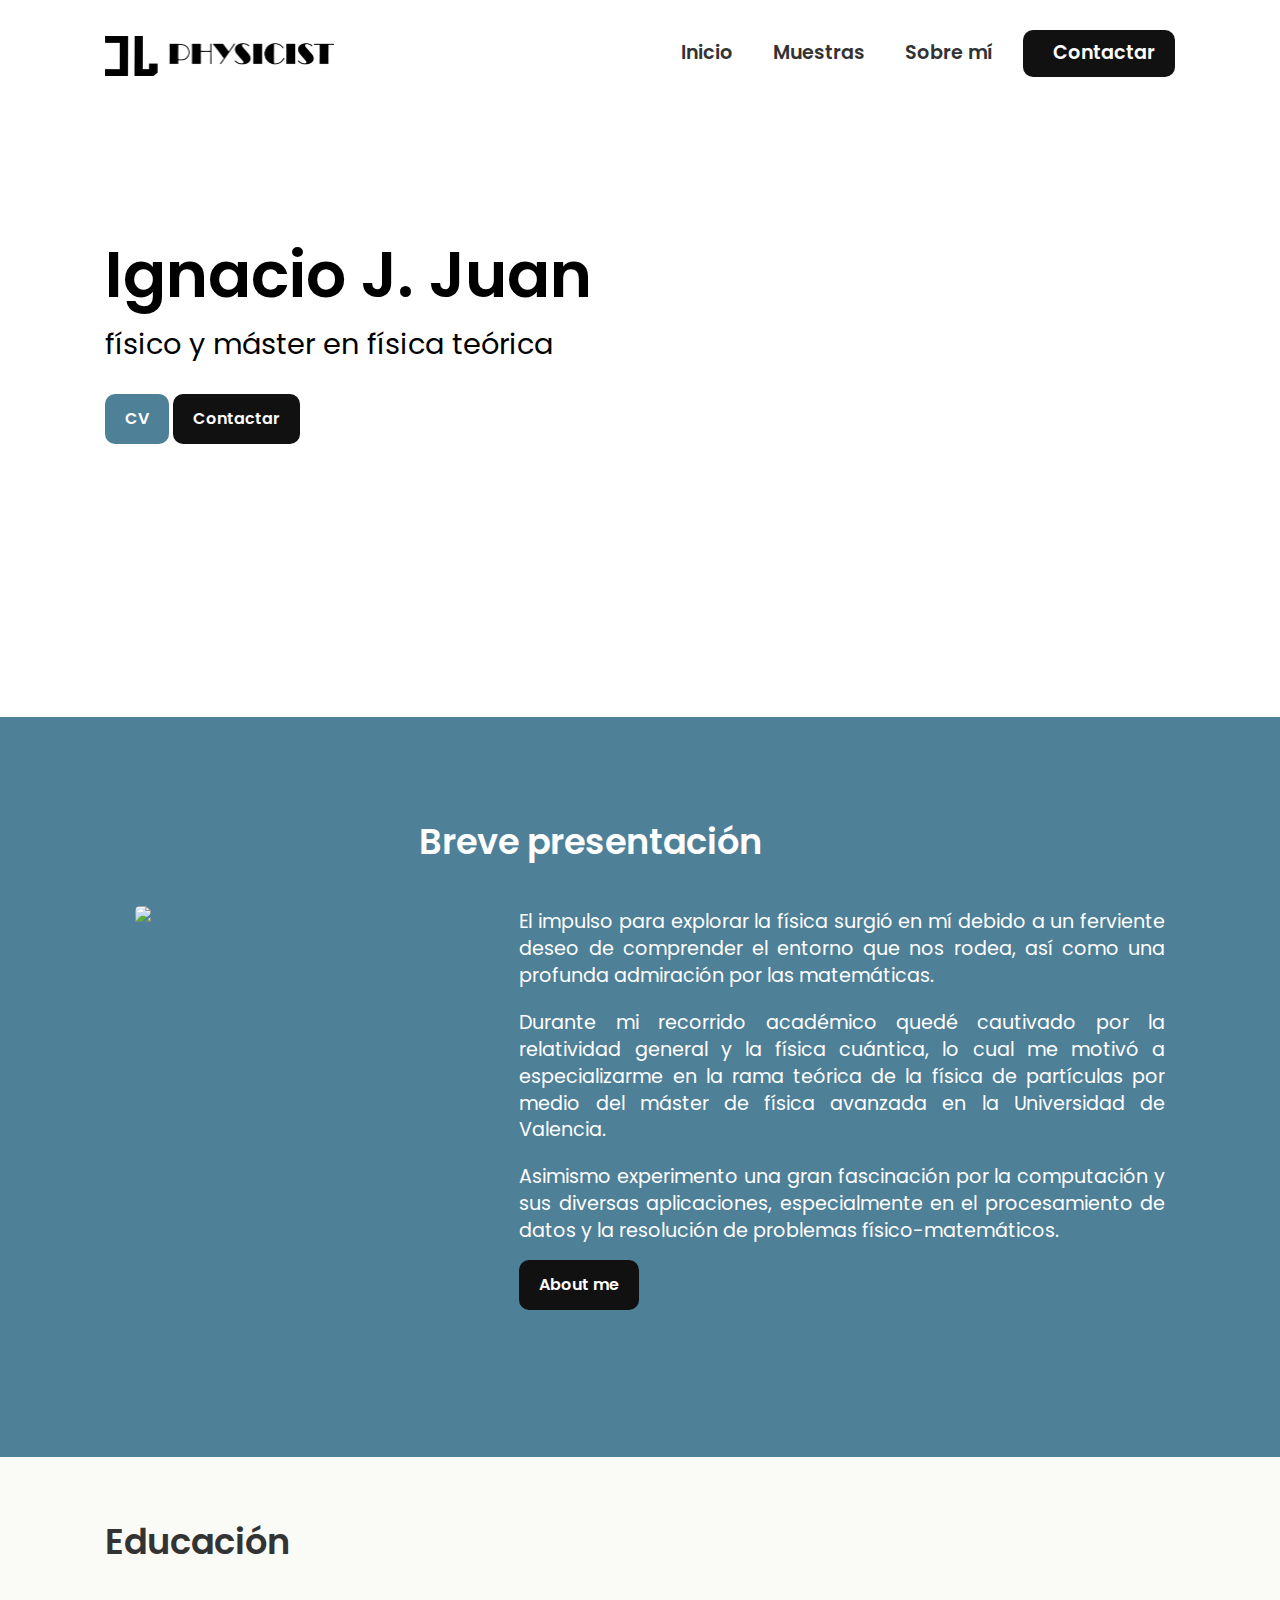
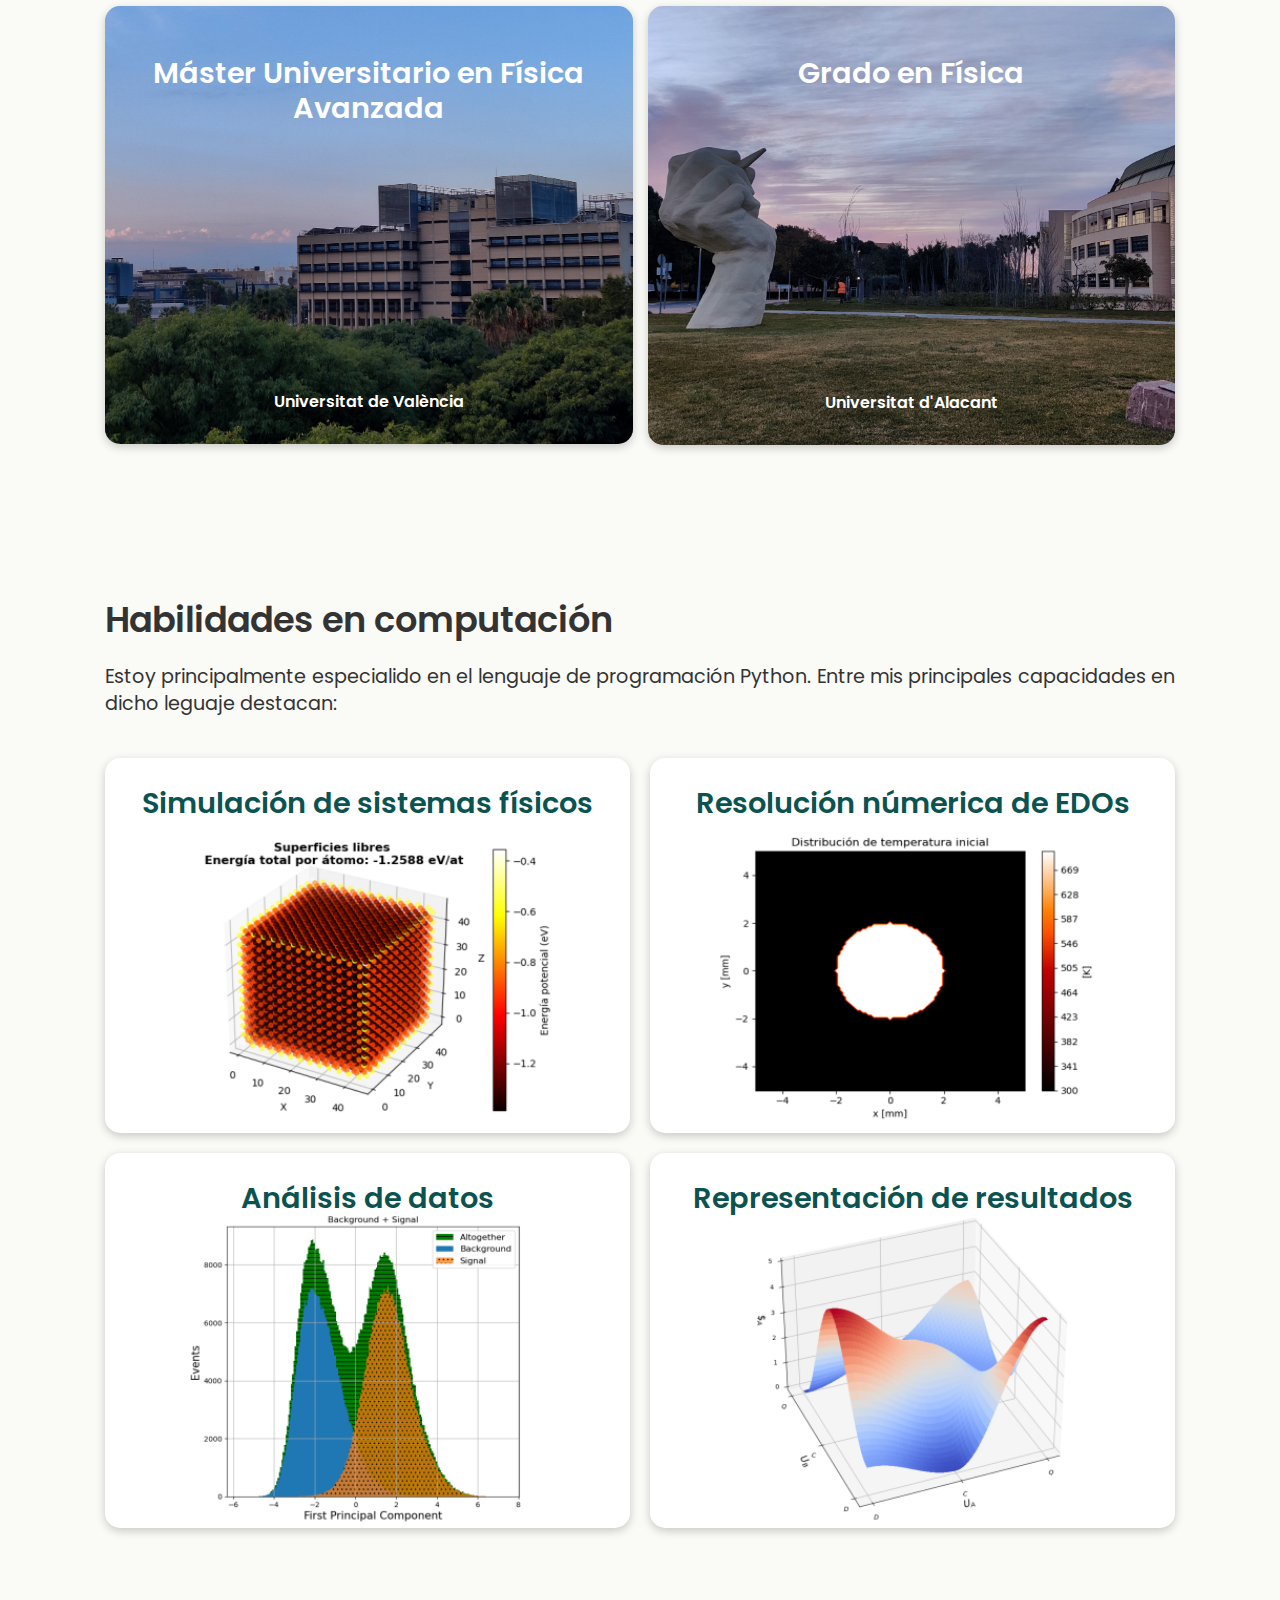
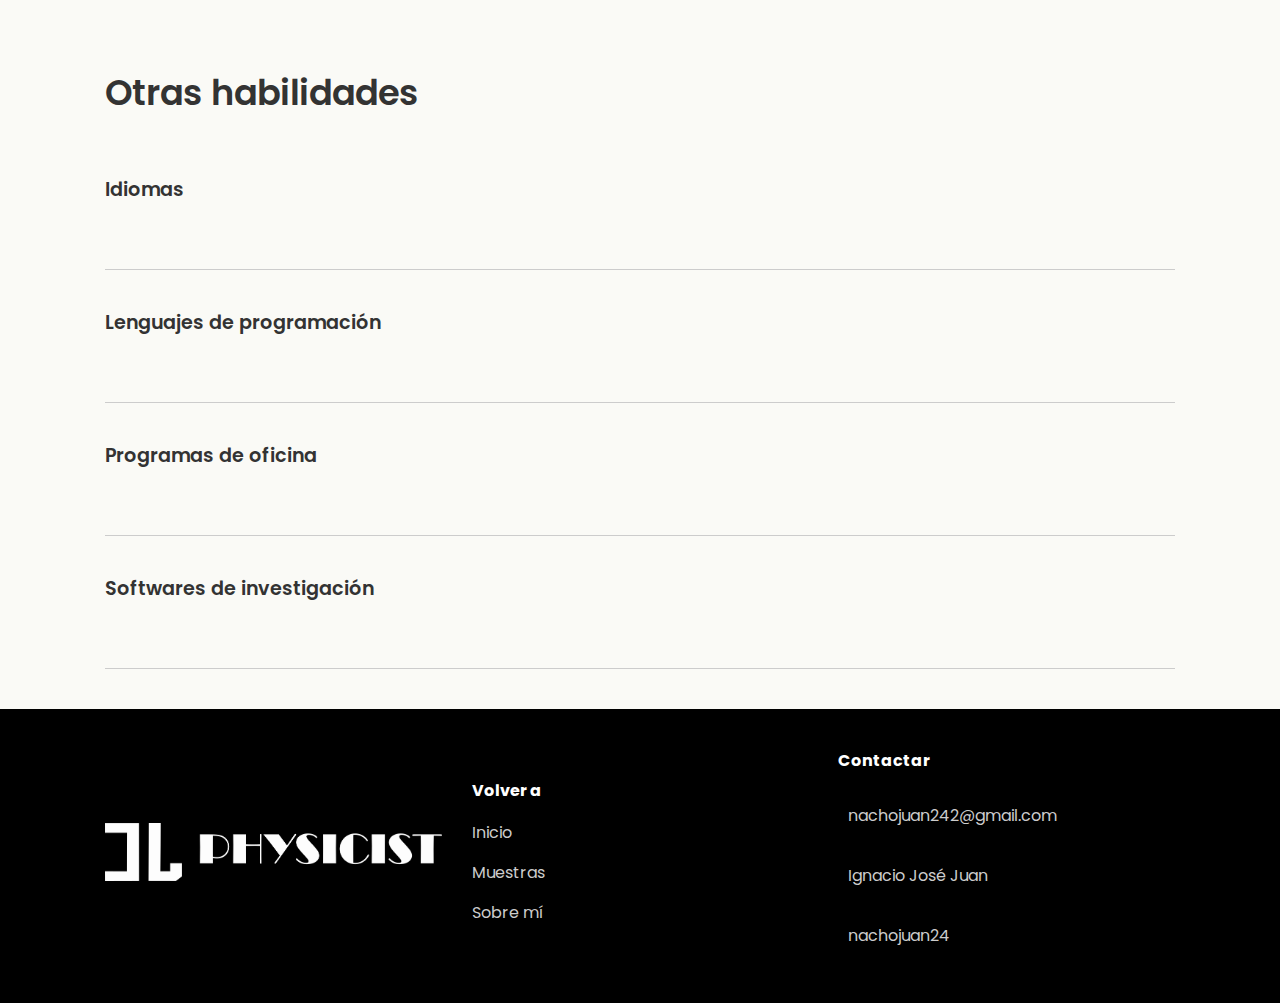
==== index.html @ 1075b493 "Add files via upload" ====
<!DOCTYPE html>
<html lang="en">
<head>
    <meta charset="UTF-8">
    <meta name="viewport" content="width=device-width, initial-scale=1.0">
    <title>A Physicist moving forward</title>
    <link rel="preconnect" href="https://fonts.googleapis.com">
    <link rel="preconnect" href="https://fonts.gstatic.com" crossorigin>
    <link href="https://fonts.googleapis.com/css2?family=Poppins:wght@300;400;600&display=swap" rel="stylesheet">
    <link rel="stylesheet" href="https://cdnjs.cloudflare.com/ajax/libs/font-awesome/6.4.2/css/all.min.css" integrity="sha512-z3gLpd7yknf1YoNbCzqRKc4qyor8gaKU1qmn+CShxbuBusANI9QpRohGBreCFkKxLhei6S9CQXFEbbKuqLg0DA==" crossorigin="anonymous" referrerpolicy="no-referrer" />
        
    <!-- Style -->
    <link rel="stylesheet" href="css/style.css">
    
    <link rel="shortcut icon" href="images/Logo.png" type="image/x-icon">
</head>
<body>
    <!-- Change logo for something which fits better!! -->
    <nav class="navbar">
        <div class="container">
            <div class="logo">
                <a href="index.html">
                    <img src="images/LogoTipo.png" width="229.25" height="39.75" alt="logo">
                </a>
            </div>
            
            <div class="main-menu text-md">
                <ul>
                    <li>
                        <a href="index.html"> 
                            <!-- Home  -->
                            Inicio
                        </a>
                    </li>
                    <li>
                        <a href=""> 
                            <!-- Samples  -->
                            Muestras
                        </a>
                    </li>
                    <li>
                        <a href=""> 
                            <!-- About me  -->
                            Sobre mí
                        </a>
                    </li>
                    <li>
                        <a class="btn btn-dark" href="mailto:nachojuan242@gmail.com">
                            <i class="fa fa-envelope"></i> 
                            <!-- Contact me -->
                            Contactar
                        </a>
                    </li>
                </ul>
            </div>
            <!-- Hamburger Button -->
            <button class="hamburger-button">
                <div class="hamburger-line"></div>
                <div class="hamburger-line"></div>
                <div class="hamburger-line"></div>
            </button>
            <div class="mobile-menu">
                <ul>
                    <li>
                        <a href="index.html"> 
                            <!-- Home  -->
                            Inicio
                        </a>
                    </li>
                    <li>
                        <a href=""> 
                            <!-- Samples  -->
                            Muestras
                        </a>
                    </li>
                    <li>
                        <a href=""> 
                            <!-- About me  -->
                            Sobre mí
                        </a>
                    </li>
                    <li>
                        <a class="btn btn-dark" href="mailto:nachojuan242@gmail.com">
                            <i class="fa fa-envelope"></i>
                            <!-- Contact me -->
                            Contactar
                        </a>
                    </li>
                </ul>
            </div>
        </div>
    </nav>

    <!-- Hero -->
    <section class="hero bg-picture">
        <div class="container">
            <div class="hero-content">
                <h1 class="hero-heading text-xxxl">
                    Ignacio J. Juan
                </h1>
                <p class="hero-text text-lg">
                    <!-- Physicist specialized in theoretical physics -->
                    físico y máster en física teórica
                </p>
                <div class="hero-buttons">
                   <a href="https://drive.google.com/file/d/1GMExSNV8omjfZtA-s5K7J3FgZD9Hg7VH/view?usp=drive_link" class="btn btn-primary">
                        CV
                   </a>

                   <a href="mailto:nachojuan242@gmail.com" class="btn btn-dark"> 
                        <i class="fa fa-envelope"></i> 
                        <!-- Contact me  -->
                        Contactar
                    </a> 
                </div>
            </div>
        </div>
    </section>

    <!-- Brief presentation -->
    <section class="presentation bg-primary">
        <div class="container">
            <h3 class="presentation-heading text-xl-bold text-center">
                <!-- Brief presentation -->
                Breve presentación
            </h3>
            <!-- <p class="presentation-body">
                Recently graduated in physics by University of Alicante. Just finished a master's degree in advanced physics at University of Valencia. 
                I love learning to improve and ingrowdth. Furthermore, between my main aptitudes is perseverance because I struggle over and over again 
                until reach my goals. Nowadays, I am looking for a job which allows me to apply and improve my programming skills.
            </p> -->
            
            <div class="presentation-grid">
                <!-- Column A -->
                <div class="A-col">
                    <a href="#">
                        <img src="images/Presentation_sq.png" class="presentation-pic">
                    </a>
                </div>
            
                <!-- Column B -->
                <div class="B-col text-justify">
                    
                    <p class="presentation-body text-md"> 
                        El impulso para explorar la física surgió en mí debido a un ferviente 
                        deseo de comprender el entorno que nos rodea, así como una profunda admiración por las matemáticas.
                    </p>

                    <p class="presentation-body text-md">
                        Durante mi recorrido académico quedé cautivado por la relatividad general y la física cuántica, 
                        lo cual me motivó a especializarme en la rama teórica de la física de partículas por medio del 
                        máster de física avanzada en la Universidad de Valencia.
                    </p>

                    <p class="presentation-final text-md">
                        Asimismo experimento una gran fascinación por la computación y sus diversas aplicaciones, 
                        especialmente en el procesamiento de datos y la resolución de problemas físico-matemáticos.
                    </p>

                    <!-- <p class="presentation-body text-md">
                        Dos de mis mejores cualidades son la resiliencia y la perseverancia. Asimismo, me considero una persona proactiva,
                        autodidacta y muy empática. Por otro lado, siento profunda fascinación por la computación y su multitud
                        de aplicaciones, especialmente en el procesado de datos y la resolución de problemas físico-
                        matemáticos. Actualmente busco una salida laboral o académica que me permita continuar
                        aprendiendo sobre alguno de estos campos y creciendo tanto a nivel personal como profesional.
                    </p> -->

                    <div class="btn-div">
                        <a class="btn btn-dark" href="">
                            About me
                        </a>
                    </div>

                </div>
            </div>
        </div>       
    </section>


    <!-- Education v2 -->
    <section class="scientific bg-light">
        <div class="container">
            <h3 class="scientific-heading text-xl-bold">
                <!-- Education -->
                Educación
            </h3>
            <!-- <p class="scientific-body">
                Lorem ipsum dolor, sit amet consectetur adipisicing elit. Praesentium cumque possimus, excepturi sint ea officiis officia mollitia illo 
                impedit perspiciatis molestias blanditiis sit cum assumenda consequatur eaque. Ad, alias veritatis? Lorem ipsum dolor sit amet consectetur 
                adipisicing elit. Cumque, quae atque aliquid dolor temporibus enim neque maxime! Ullam, aperiam, voluptate ipsam pariatur quia voluptatibus 
                quam atque quibusdam, placeat adipisci dolore!
            </p> -->
        </div>
        <div class="container">
            <div class="top-collage">
                <a href="https://www.uv.es/uvweb/college/en/postgraduate-courses/official-master-s-degrees/official-master-s-degrees-offered/master-s-degree-advanced-physics-1285848941532/Titulacio.html?id=1285855672391" class="btn btn-primary"> 
                    <div class="A-card bg-classic ">
                        <h4 class="card-heading text-lg">
                            <!-- Master's degree in advanced physics -->
                            Máster Universitario en Física Avanzada
                        </h4>
                        <p class="A-card-subheading">
                            <i class="fa fa-map-marker-alt"></i> Universitat de València
                        </p>
                    </div>
                </a>
                
                <a href="https://web.ua.es/es/grados/grado-en-fisica/" class="btn btn-primary"> 
                    <div class="B-card bg-classic">
                        <h4 class="card-heading text-lg">
                            <!-- Bachelor's degree in physics -->
                            Grado en Física
                        </h4>
                        <p class="B-card-subheading">
                            <i class="fa fa-map-marker-alt"></i>  Universitat d'Alacant
                        </p>
                    </div>
                </a>
            </div>
        </div>       
    </section>


    <!-- Computation v2 -->
    <section class="computation-v2 bg-light">
        <div class="container">
            <h3 class="computation-v2-heading text-xl-bold">
                Habilidades en computación
            </h3>
            <p class="computation-v2-intro text-md text-justify">
                Estoy principalmente especialido en el lenguaje de programación Python. Entre mis principales capacidades en dicho leguaje destacan:
            </p>
        </div>
        <div class="container">
            <div class="top-collage">
                <a href="" class="btn btn-primary"> 
                    <div class="A-card bg-classic">
                        <h4 class="card-heading text-lg">
                            Simulación de sistemas físicos
                        </h4>
                        <!-- <p class="card-subheading">
                            <i class="fa fa-map-marker-alt"></i> Universitat de València
                        </p> -->
                    </div>
                </a>
                
                <a href="" class="btn btn-primary"> 
                    <div class="B-card bg-classic">
                        <h4 class="card-heading text-lg">
                            Resolución númerica de EDOs
                        </h4>
                        <!-- <p class="card-subheading">
                            <i class="fa fa-map-marker-alt"></i>  Universitat d'Alacant
                        </p> -->
                    </div>
                </a>
                
            </div>

            <div class="bottom-collage">
                <a href="" class="btn btn-primary"> 
                    <div class="C-card bg-classic ">
                        <h4 class="card-heading text-lg">
                            Análisis de datos
                        </h4>
                        <!-- <p class="card-subheading">
                            <i class="fa fa-map-marker-alt"></i> Universitat de València
                        </p> -->
                    </div>
                </a>
                
                <a href="" class="btn btn-primary"> 
                    <div class="D-card bg-classic">
                        <h4 class="card-heading text-lg">
                            Representación de resultados
                        </h4>
                        <!-- <p class="card-subheading">
                            <i class="fa fa-map-marker-alt"></i>  Universitat d'Alacant
                        </p> -->
                    </div>
                </a>
            </div>

        </div>       
    </section>

    <!-- Last projects (?) -->
    <!-- <section class="last bg-light">
        <div class="container">
            <h3 class="scientific-heading text-xl-bold">
                Últimos proyectos
            </h3>
        </div>
    </section> -->


    <!-- FAQ/Skills -->
    <section class="faq bg-light">
        <div class="container">
            <h3 class="faq-header text-xl-bold">
                <!-- Additional skills -->
                Otras habilidades
            </h3>
            <div class="faq-content">
                <div class="faq-group">
                    <div class="faq-group-header">
                        <h4 class="text-md">
                            <!-- Languages -->
                            Idiomas
                        </h4>
                        <i class="fas fa-plus"></i>
                    </div>
                    <div class="faq-group-body">
                        <div class="container flex">
                            <div class="card">
                                <h4>Spanish</h4>
                                <img src="images/flags/spain-flag_v2.png" alt="" class="logo_SL">
                                <p class="text-sm text-center">
                                    (Native)
                                </p>
                            </div>
                            <div class="card">
                                <h4>Valencian</h4>
                                <img src="images/flags/valencian-flag_v2.png" alt="" class="logo_SL">
                                <p class="text-sm text-center">
                                    (Native)
                                </p>
                            </div>
                            <div class="card">
                                <h4>English</h4>
                                <img src="images/flags/UK-flag_v2.png" alt="" class="logo_SL">
                                <p class="text-sm text-center">
                                    (B2 level)
                                </p>
                            </div>
                        </div>
                    </div>
                </div>

                <div class="faq-group">
                    <div class="faq-group-header">
                        <h4 class="text-md">
                            <!-- Programming languages -->
                            Lenguajes de programación
                        </h4>
                        <i class="fas fa-plus"></i>
                    </div>
                    <div class="faq-group-body">
                        <div class="container flex">
                            <div class="card">
                                <h4>Python</h4>
                                <img src="images/logos/Python2v1.png" alt="" class="logo_SL">
                                <p class="text-sm text-center">(Advanced)</p>
                            </div>
                            <div class="card">
                                <h4>Fortran</h4>
                                <img src="images/logos/fortran_v2.png" alt="" class="logo_SL">
                                <p class="text-sm text-center">(Medium)</p>
                            </div>
                            <div class="card">
                                <h4>html</h4>
                                <img src="images/logos/html5_v3.png" alt="" class="logo_SL">
                                <p class="text-sm text-center">(Beginner)</p>
                            </div>
                            <div class="card">
                                <h4>css</h4>
                                <img src="images/logos/logo-css_v2.png" alt="" class="logo_SL">
                                <p class="text-sm text-center">(Beginner)</p>
                            </div>
                            <div class="card">
                                <h4>JavaScript</h4>
                                <img src="images/logos/Java_Logo_v3.png" alt="" class="logo_SL">
                                <p class="text-sm text-center">(Beginner)</p>
                            </div>
                        </div>
                    </div>
                </div>

                <div class="faq-group">
                    <div class="faq-group-header">
                        <h4 class="text-md">
                            <!-- Office programs -->
                            Programas de oficina
                        </h4>
                        <i class="fas fa-plus"></i>
                    </div>
                    <div class="faq-group-body">
                        <div class="container flex">
                            <div class="card">
                                <h4>Overleaf</h4>
                                <img src="images/Office/overleaf_v2.png" alt="" class="logo_SL">
                                <p class="text-sm text-center">(Advanced)</p>
                            </div>
                            <div class="card">
                                <h4>Excel</h4>
                                <img src="images/Office/excel_v2.png" alt="" class="logo_SL">
                                <p class="text-sm text-center">(Advanced)</p>
                            </div>
                            <div class="card">
                                <h4>Word</h4>
                                <img src="images/Office/word.png" alt="" class="logo_SL">
                                <p class="text-sm text-center">(Advanced)</p>
                            </div>
                            <div class="card">
                                <h4>PowerPoint</h4>
                                <img src="images/Office/powerpoint.png" alt="" class="logo_SL">
                                <p class="text-sm text-center">(Advanced)</p>
                            </div>
                        </div>
                    </div>
                </div>

                <div class="faq-group">
                    <div class="faq-group-header">
                        <h4 class="text-md">
                            <!-- Academic & researching softwares -->
                            Softwares de investigación 
                        </h4>
                        <i class="fas fa-plus"></i>
                    </div>
                    <div class="faq-group-body">
                        <div class="container flex">
                            <div class="card">
                                <h4>Mathematica</h4>
                                <p class="text-sm text-center">(Medium)</p>
                            </div>
                            <div class="card">
                                <h4>FeynRules</h4>
                                <p class="text-sm text-center">(Medium)</p>
                            </div>
                            <div class="card">
                                <h4>MicrOmegas</h4>
                                <p class="text-sm text-center">(Medium)</p>
                            </div>
                            <div class="card">
                                <h4>CalcHep</h4>
                                <p class="text-sm text-center">(Medium)</p>
                            </div>
                            <div class="card">
                                <h4>MadDM</h4>
                                <p class="text-sm text-center">(Medium)</p>
                            </div>
                        </div>
                    </div>
                </div>

            </div>
        </div>
    </section>


   <!-- Footer -->
   <footer class="footer bg-black">
        <div class="container">
            <div class="footer-grid">
                <div class="logo-img">
                    <a href="index.html">
                        <img src="images/LogoTipo_white.png" alt="logo">
                    </a>
                </div>
                <div>
                    <h4>
                        <!-- Back to -->
                        Volver a
                    </h4>
                    <ul>
                        <li><a href="index.html"> 
                            <!-- Home  -->
                            Inicio
                        </a></li>
                        <li><a href=""> 
                            <!-- Samples  -->
                            Muestras
                        </a></li>
                        <li><a href=""> 
                            <!-- About me  -->
                            Sobre mí
                        </a></li>
                    </ul>
                </div>
                
                <div>
                    <h4>
                        <!-- Contact -->
                        Contactar 
                    </h4>
                    <ul>
                        <li>
                            <a href="mailto:nachojuan242@gmail.com"> <i class="fa fa-envelope"></i> nachojuan242@gmail.com </a>
                        </li>
                        <li>
                            <a href="https://www.linkedin.com/in/ignaciojosejuan/"><i class="fab fa-linkedin"></i> Ignacio José Juan </a>
                        </li>
                        <li>
                            <a href="https://github.com/nachojuan24"><i class="fab fa-github"></i> nachojuan24 </a>
                        </li>
                    </ul>
                </div>
            </div>
        </div>
    </footer>

    <!-- MAIN -->
    <script src="js/main.js"></script>

</body>
</html>
---- css/style.css ----
/*The order matters*/
* {
    box-sizing: border-box;
    margin: 0;
    padding: 0;
}

body{
    font-family:'Poppins', sans-serif;
    font-size: 16px;
    line-height: 1.5;
    background: #fff;
    overflow-x: hidden;
}

/* Some definitions */
:root {
    --primary-color: #4E8098;
    --light-color: #fafaf6;
    --dark-color: #111;
}

a {
    text-decoration: none;
    color:#333;
}

ul {
    list-style: none;
}

img {
    max-width: 100%;
    /*border-radius: 25px;*/
}

/* Navbar */
.navbar {
    background: #fff;
    padding: 10px;
}

.navbar .container {
    display: flex;
    justify-content: space-between;
    align-items: center;
}

.navbar .logo {
    min-height: 25px;
    max-height: 25px;
    object-fit: cover;
    align-items: center;
}

.navbar .main-menu ul {
    display: flex;
}

.navbar ul li a {
    padding: 10px 20px;
    display: block;
    font-weight: 600;
    transition: 0.5s;
}

.navbar ul li a:hover {
    color: var(--light-color);
}

.navbar ul li:last-child a {
    margin-left: 10px;
}

.navbar ul li a i {
    margin-right: 10px;
}

/* Hero */
.hero {
    margin-bottom: 0px;
}

.hero .container {
    /*background: url('../images/Background.png');*/
    /* background: url('../images/UA_back2.jpg') no-repeat;
    background-size: cover;
    background-position: center bottom; */
    height: 380px;
    /* border-radius: 25px; */
}

.hero .hero-content {
    width: 70%;
}

.hero .hero-heading {
    margin-bottom: 10px;
}

.hero .hero-text {
    width: 70%;
    margin-top: 10px;
    margin-bottom: 30px;
}

/* Presentation */
.presentation  {
    padding: 10px 0 40px;
}

.presentation .container{
    min-height: 650px;
    align-items: center;
}

.presentation .presentation-heading {
    padding: 50px 100px 0 0;
}

.presentation .presentation-body {
    /* text-align: justify; */
    margin-bottom: 20px;
}

.presentation .presentation-final {
    /* text-align: justify; */
    margin-bottom: 15px;
}

.presentation .presentation-grid {
    display: grid;
    grid-template-columns: 0.9fr 1.6fr;
    gap: 30px;
    padding: 0;
    justify-content: center;
    align-items: center;
    margin-top: 10px;
    margin-bottom: 40px;
    /* border-radius: 15px; */
    /* background-color: #333;
    box-shadow: 0 3px 10px rgb(0,0,0,0.2); */
}

.presentation .A-col {
    margin-left: 30px;
    margin-right: 10px;
    margin-top: 20px;
    margin-bottom: 15px;
}

.presentation .B-col {
    margin-left: 10px;
    margin-right: 10px;
    margin-top: 0;
    margin-bottom: 15px;
}

.presentation .presentation-pic {
    min-height: 400px;
    max-height: 400px;
    object-fit: cover;
    border-radius: 5px;
}


/* Education v2 */

.scientific {
    padding: 10px 0 40px;
}

.scientific .scientific-heading {
    padding: 10px 0 0;    
}

.scientific .scientific-intro {
    margin-bottom: 80px;
}

.scientific .top-collage {
    display: grid;
    grid-template-columns: repeat(2, 1fr);
    gap: 15px;
    justify-content: center;
    align-items: center;
    margin-top: 40px;
    margin-bottom: 50px;
}

.scientific .A-card,
.scientific .B-card {
    min-height: 375px;
    /* align-items: center; */
    /* vertical-align: middle; */
    border-radius: 15px;
    box-shadow: 0 3px 10px rgb(0,0,0,0.2);
    /* padding: 20px; */
    background-color: #fff;
    transition: transform 0.2s ease-in;
}

.scientific .A-card {
    background-color: #fff;
    background-image: url('../images/UV_back1.jpg');
    background-repeat: no-repeat;
    background-size: cover;
    background-position: top;
    background-attachment: block;
    padding: 20px;
}

.scientific .A-card-subheading {
    margin-top: 265px;
    margin-bottom: 10px;
    color: #fff;
}

.scientific .card-heading {
    margin-top: 30px;
    margin-bottom: 10px;
    color: #fff;
    line-height: 1.2;
    font-weight: 600;
}

.scientific .card-subheading {
    margin-top: 0;
    margin-bottom: 10px;
    color: #fff;
}


.scientific .B-card {
    background-color: #fff;
    background-image: url('../images/UA_back3.jpg');
    background-repeat: no-repeat;
    background-size: cover;
    background-position: top;
    background-attachment: block;
    padding: 20px;
}

.scientific .B-figure {
    /* max-height: 300px;
    min-height: 300px; */
    max-width: 100%;
    object-fit: cover;
    border-radius: 15px;
}

.scientific .B-card-subheading {
    margin-top: 300px;
    margin-bottom: 10px;
    color: #fff;
}

.scientific .btn {
    display: inline-block;
    padding: 0;
    background: var(--light-color);
    /* color: #333; */
    /* font-weight: 600; */
    text-decoration: none;
    border: none;
    border-radius: 15px;
    cursor: pointer;
    transition: 0.5s;
    text-align: center;
}

.scientific .scientific-body {
    margin-bottom: 75px;
}


/* Computation */
.computation {
    padding: 10px 0 40px;
}

.computation .computation-body {
    text-align: justify;
    margin-bottom: 20px;
}

/* ================================================ */

.computation .flex {
    display: flex;
    justify-content: center;
    align-items: center;
    height: 100%;
    flex-wrap: wrap; /*The cards sort according to the window size*/
}
  
/* .computation .card__container{
    background-color: red;
    margin: 18px 20px 20px 20px;
} */
  
.computation .card__content{
    /* margin-inline: 1.75rem; */
    margin: 18px 0 20px 0;
    border-radius: 0;
    overflow: hidden;
    /* background-color: gray; */
}
  
.computation .computation-card {
    margin: 20px 0 20px 0;
    text-align: center;
    /* max-height: 300px;
    max-width: 500px; */
    /* border-style: solid;
    border-color: #000;
    border-width: 2.2px; */
    border-radius: 15px;
    box-shadow: 0 3px 10px rgb(0,0,0,0.2);
    /* padding: 20px; */
    transition: transform 0.2s ease-in;
    overflow: hidden;
}
  
.computation .computation-card-grid {
    display: grid;
    min-height: 100px;
    grid-template-columns: repeat(2, 1fr);
    align-items: center;
    gap: 40px;
    padding: 20px;
}

.computation .A-col {
    margin: 10px 0 10px 10px;
}
  
.computation .computation-card-heading {
    /* margin-top: -30px; */
    margin-bottom: 10px;
}
  
.computation .computation-card-subheading {
    margin-bottom: 40px;
}
  
.computation .computation-card-body {
    text-align: justify;
    margin-bottom: 0px;
}
  
.computation .edu-pic {
    max-width: 100%;
    min-height: 400px;
    max-height: 400px;
    object-fit: cover;
    border-radius: 15px;
}


/* Computation v2 */

.computation-v2 {
    padding: 10px 0 40px;
}

.computation-v2 .computation-v2-heading {
    padding: 10px 0 0;    
}

.computation-v2 .computation-v2-intro {
    margin-bottom: 40px;
}


.computation-v2 .top-collage, 
.computation-v2 .bottom-collage {
    display: grid;
    grid-template-columns: repeat(2, 1fr);
    gap: 20px;
    justify-content: center;
    align-items: center;
    margin-top: 20px;
    margin-bottom: 20px;
}

.computation-v2 .A-card,
.computation-v2 .B-card,
.computation-v2 .C-card,
.computation-v2 .D-card {
    min-height: 375px;
    /* align-items: center; */
    /* vertical-align: middle; */
    border-radius: 15px;
    box-shadow: 0 3px 10px rgb(0,0,0,0.2);
    /* padding: 20px; */
    background-color: #fff;
    transition: transform 0.2s ease-in;
}

.computation-v2 .A-card,
.computation-v2 .B-card,
.computation-v2 .C-card,
.computation-v2 .D-card {
    background-color: #fff;
    background-repeat: no-repeat;
    background-size: cover;
    background-position: top;
    background-attachment: block;
    padding: 20px;
}

.computation-v2 .card-heading {
    margin-top: 8px;
    margin-bottom: 10px;
    color: #0B5351;
    line-height: 1.2;
    font-weight: 600;
}

.computation-v2 .card-subheading {
    margin-top: 0;
    margin-bottom: 10px;
    color: #000;
}

.computation-v2 .A-card {
    background-image: url('../images/computation/15x15x15_v1.png');
}

.computation-v2 .B-card {
    background-image: url('../images/computation/Distrib_Inicial_T_v1.png');
}

.computation-v2 .C-card {
    background-image: url('../images/computation/TestSet_v1.png');
}

.computation-v2 .D-card {
    background-image: url('../images/computation/Max_Ent_v1.png');
}

.computation-v2 .btn {
    display: inline-block;
    padding: 0;
    background: var(--light-color);
    /* font-weight: 600; */
    text-decoration: none;
    border: none;
    border-radius: 15px;
    cursor: pointer;
    transition: 0.5s;
    text-align: center;
}

.computation-v2 .btn:hover {
    opacity: 0.5;
}


/* FAQ aka skills*/

.faq {
    padding: 40px;
}

.faq-group {
    border-bottom: 1px solid #ccc;
    padding-bottom: 20px;
}

.faq .faq-group .faq-group-header {
    padding: 20px 0;
    margin-bottom: 15px;
    position: relative; /*important*/
}

.faq .faq-group .faq-group-header h4 {
    font-weight: 600;
    width: 95%;
}

.faq .faq-group .faq-group-header i {
    position: absolute;
    right: 0;
    top: 35px;
    font-size: 1.3rem;
    cursor: pointer;
}

.faq .faq-group .faq-group-body {
    display: none;
}

.faq .faq-group .faq-group-body.open { 
    display: block;
}

.faq ul.faq-menu {
    max-width: 400px;
    margin: auto;
    display: flex;
    justify-content: space-between;
    align-items: center;
    background: #ddd;
    padding: 10px 20px;
    border-radius: 10px;
    font-weight: 600;
    cursor: pointer;
}

.faq ul.faq-menu li {
    padding: 10px 20px;
    border-radius: 5px;
    text-align: center;
}

.faq ul.faq-menu li.active {
    background: var(--primary-color);
    color: #fff;
}


/*New addition*/

.faq .flex {
    display: flex;
    justify-content: left;
    align-items: center;
    height: 100%;
    flex-wrap: wrap; /*The cards sort according to the window size*/
}

.faq .card {
    margin: 18px 10px 40px;
    text-align: center;
    background-color: #fff;
    color: #333;
    border-radius: 15px;
    box-shadow: 0 3px 10px rgb(0,0,0,0.2);
    padding: 20px;
    transition: transform 0.2s ease-in;
}

.faq .logo_SL {
    height: 50px;
    width: 50px;
}

.faq .card h4{
    font-size: 15px;
    margin-bottom: 10px;
}

.faq .card:hover {
    transform: translateY(-15px);
}
/*End*/

/* .container_SL {
    max-width: 1100px;
    margin: 0 auto;
    overflow: auto;
    padding: 0 40px;
} */


/* Footer */
.footer {
    padding: 40px 0;
}

.footer h4 {
    margin-bottom: 10px;
}

.footer ul li {
    line-height: 2.5;
}

.footer a {
    color: #ccc;
}

.footer i {
    font-size: 1.5rem;
    margin-right: 10px;
}

.footer .footer-grid {
    display: grid;
    grid-template-columns: 1fr 1fr 1fr;
    gap: 30px;
    justify-content: center;
    align-items: center;
}

.footer .card {
    margin: 20px 30px 30px 0;
}

.footer input[type='email'] {
    width: 100%;
    padding: 10px;
    border: 1px solid #ccc;
    border-radius: 5px;
    margin: 20px 0;
}

/* Utility Classes */
.container {
    max-width: 1100px;
    margin: 0 auto;
    padding: 0 15px;
}

.container-sm {
    max-width: 800px;
    margin: 0 auto;
    padding: 0 15px;
}

/* Card */
.card {
    background: #fff;
    color: #000;
    border-radius: 10px;
    padding: 20px;
}

/* Buttons */
.btn {
    display: inline-block;
    padding: 13px 20px;
    background: var(--light-color);
    color: #333;
    font-weight: 600;
    text-decoration: none;
    border: none;
    border-radius: 10px;
    cursor: pointer;
    transition: 0.5s;
    text-align: center;
}

.btn:hover {
    opacity: 0.8;
}

.btn-primary{
    background: var(--primary-color);
    color: #fff;   
}

.btn-dark {
    background: var(--dark-color);
    color: #fff;
}

.btn-block {
    display: block;
    width: 100%;
}


/* Text Classes (1rem=16px) */
.text-xxxl {
    font-size: 4rem;
    line-height: 1.2;
    font-weight: 600;
    margin: 40px 0 20px;
}

.text-xxl {
    font-size: 3rem;
    line-height: 1.2;
    font-weight: 600;
    margin: 40px 0 20px;
}

.text-xl {
    font-size: 2.2rem;
    line-height: 1.4;
    font-weight: normal;
    margin: 40px 0 20px;
}

.text-xl-bold {
    font-size: 2.2rem;
    line-height: 1.4;
    font-weight: 600;
    margin: 40px 0 20px;
}


.text-lg {
    font-size: 1.8rem;
    line-height: 1.4;
    font-weight: normal;
    margin: 30px 0 20px;
}

.text-md {
    font-size: 1.2rem;
    line-height: 1.4;
    font-weight: normal;
    margin: 20px 0 10px;
}

.text-sm {
    font-size: 0.9rem;
    line-height: 1.4;
    font-weight: normal;
    margin: 10px 0 5px;
}

.text-center {
    text-align: center;
}

.text-justify {
    text-align: justify;
}


/* Background */
.bg-classic {
    background: #fff;
    color: #000;
}

.bg-gray {
    background: #d5d5c8a9;
    color: #333;
}

.bg-primary {
    background: var(--primary-color);
    color: #fff;
}

.bg-light {
    background: var(--light-color);
    color: #333;
}

.bg-dark {
    background: var(--dark-color);
    color: #fff;
}

.bg-black {
    background: #000;
    color: #fff;
}

.bg-picture {
    background-color: #fff;
    background-image: url('../images/Blackboard_v0.png');
    background-repeat: no-repeat;
    background-size: cover;
    background-position: center;
    background-attachment: fixed;

    padding-top: 100px;
    padding-bottom: 100px;

    color: #000;
}

/* Hamburger Button */
.hamburger-button {
    display: none;
    background: none;
    border: none;
    cursor: pointer;
    padding: 10px;
    z-index: 1000;
}

.hamburger-button .hamburger-line {
    width: 30px;
    height: 3px;
    background: #333;
    margin: 6px 0;
}

/* Mobile Menu */

.mobile-menu {
    position: fixed;
    top: 0;
    right: -300px;
    width: 250px;
    height: 100%;
    z-index: 100;
    background: #fff;
    box-shadow: 0px 0px 10px rgba(0,0,0,0.2);
    transition: right 0.3s ease-in-out;
}

.mobile-menu.active {
    right: 0;
}

.mobile-menu ul {
    margin-top: 100px;
    padding: 10px;
}

.mobile-menu ul li {
    margin: 10px 0;
}

.mobile-menu ul li a {
    font-size: 20px;
    transition: 0.3s;
}


/* Media Queries */
@media (max-width: 960px) {
    .hero .container {
        height: 350px;
        margin-right: 10px;
        margin-left: 10px;
    }
    
    .text-xxl {
        font-size: 2.5rem;
    }    
}

@media (max-width: 670px) {
    .navbar .main-menu {
        display: none;
    }
    
    .navbar .hamburger-button {
        display: block;
    }

    /* .hero .container {
        background: url('../images/Back_Mobile2.JPG') no-repeat;
        background-size: 600px 800px;
        background-position: bottom;
        height: 770PX;
        margin-right: 10px;
        margin-left: 10px;
    } */

    .hero .container{
        height: 330px;
    }
    
    .hero .hero-content,
    .hero .hero-text {
        width: 100%;
        text-align: center;
    }

    .hero .hero-buttons .btn {
        margin-bottom: 10px;
        display: block;
        width: 100%;
    }

    /* .testimonials .testimonials-heading {
        width: 100%;
        text-align: center;
    } */

    /* .testimonials .testimonials-grid, 
    .pricing .pricing-grid, 
    .footer .footer-grid {
        grid-template-columns: 1fr;
    } */
 

    .presentation .presentation-grid,
    .footer .footer-grid {
        grid-template-columns: 1fr;
    }

    .presentation .presentation-heading {
        padding: 50px 0 0 0;
    }

    .presentation .A-col{
        align-items: center;
        text-align: center;
        margin: 0;
        margin-bottom: -10px;
        margin-top: 10px;
    }
      
    .presentation .presentation-pic{
        max-height: 250px;
        min-height: 200px;
    }

    .presentation .presentation-final{
        padding-bottom: 10px;
    }

    .presentation .btn-div {
        text-align: center;
    }

    .presentation .btn{
        margin-bottom: 10px;
        display: block;
        width: 100%;
    }

    /* EDUCATION */

    .scientific .scientific-heading{
        text-align: center;
    }

    .scientific .top-collage{
        grid-template-columns: 1fr;
    }

    .scientific .A-card,
    .scientific .B-card{
        min-height: 200px;
        max-height: 200px;
    }
   
    .scientific .A-card{
        background-image: url('../images/UV_back_mobile.jpg');        
    }

    .scientific .B-card{
        background-image: url('../images/UA_back_mobile.jpg');
    }

    .scientific .card-heading {
        margin-top: 40px;
        margin-bottom: 20px;
        color: #fff;
        line-height: 1.2;
        font-weight: 600;
    }
    
    .scientific .A-card-subheading,
    .scientific .B-card-subheading {
        margin-top: 15px;
        margin-bottom: 10px;
        color: #fff;
    }

    /* COMPUTATIONAL SKILLS */

    .computation-v2 .computation-v2-heading{
        text-align: center;
    }

    .computation-v2 .top-collage,
    .computation-v2 .bottom-collage{
        grid-template-columns: 1fr;
    }

    .computation-v2 .A-card,
    .computation-v2 .B-card,
    .computation-v2 .C-card,
    .computation-v2 .D-card {
        min-height: 125px;
        max-height: 175px;
        /* align-items: center; */
        /* vertical-align: middle; */
        border-radius: 15px;
        box-shadow: 0 3px 10px rgb(0,0,0,0.2);
        /* padding: 20px; */
        background-color: #fff;
        transition: transform 0.2s ease-in;
    }


    /* SKILLS */
    .faq .faq-header{
        text-align: center;
    }

    .faq .flex {
        display: flex;
        justify-content: center;
        align-items: center;
        height: 100%;
        flex-wrap: wrap; /*The cards sort according to the window size*/
    }

    .faq .card {
        margin: 10px 4px 30px;
        text-align: center;
        background-color: #fff;
        color: #333;
        border-radius: 15px;
        box-shadow: 0 3px 10px rgb(0,0,0,0.2);
        padding: 10px;
        transition: transform 0.2s ease-in;
        min-width: 100px;
    }

    .faq .card h4{
        font-size: 12px;
        margin-bottom: 10px;
    }

    .faq .card p{
        font-size: 12px;
        margin-bottom: 10px;
    }

    .faq .logo_SL {
        height: 30px;
        width: 30px;
    }

    /* FOOTER */

    .footer .card{
        margin-right: 0;
    }

    .footer .footer-grid > div {
        text-align: center;
    }

    .footer a {
        justify-content:center;
        /* align-items: center;
        text-align: center; */
        /* max-width: 200px; */
    }

    .footer img {
        max-width: 220px;        
    }

    /* Text */
    .text-xl, .text-xl-bold {
        font-size: 1.9rem;
    }

    .text-lg {
        font-size: 1.5rem;
    }

    .text-md {
        font-size: 1.0rem;
    }
}

@media (max-width: 500px) {
    .text-xxl {
        font-size: 2rem;
    }
}
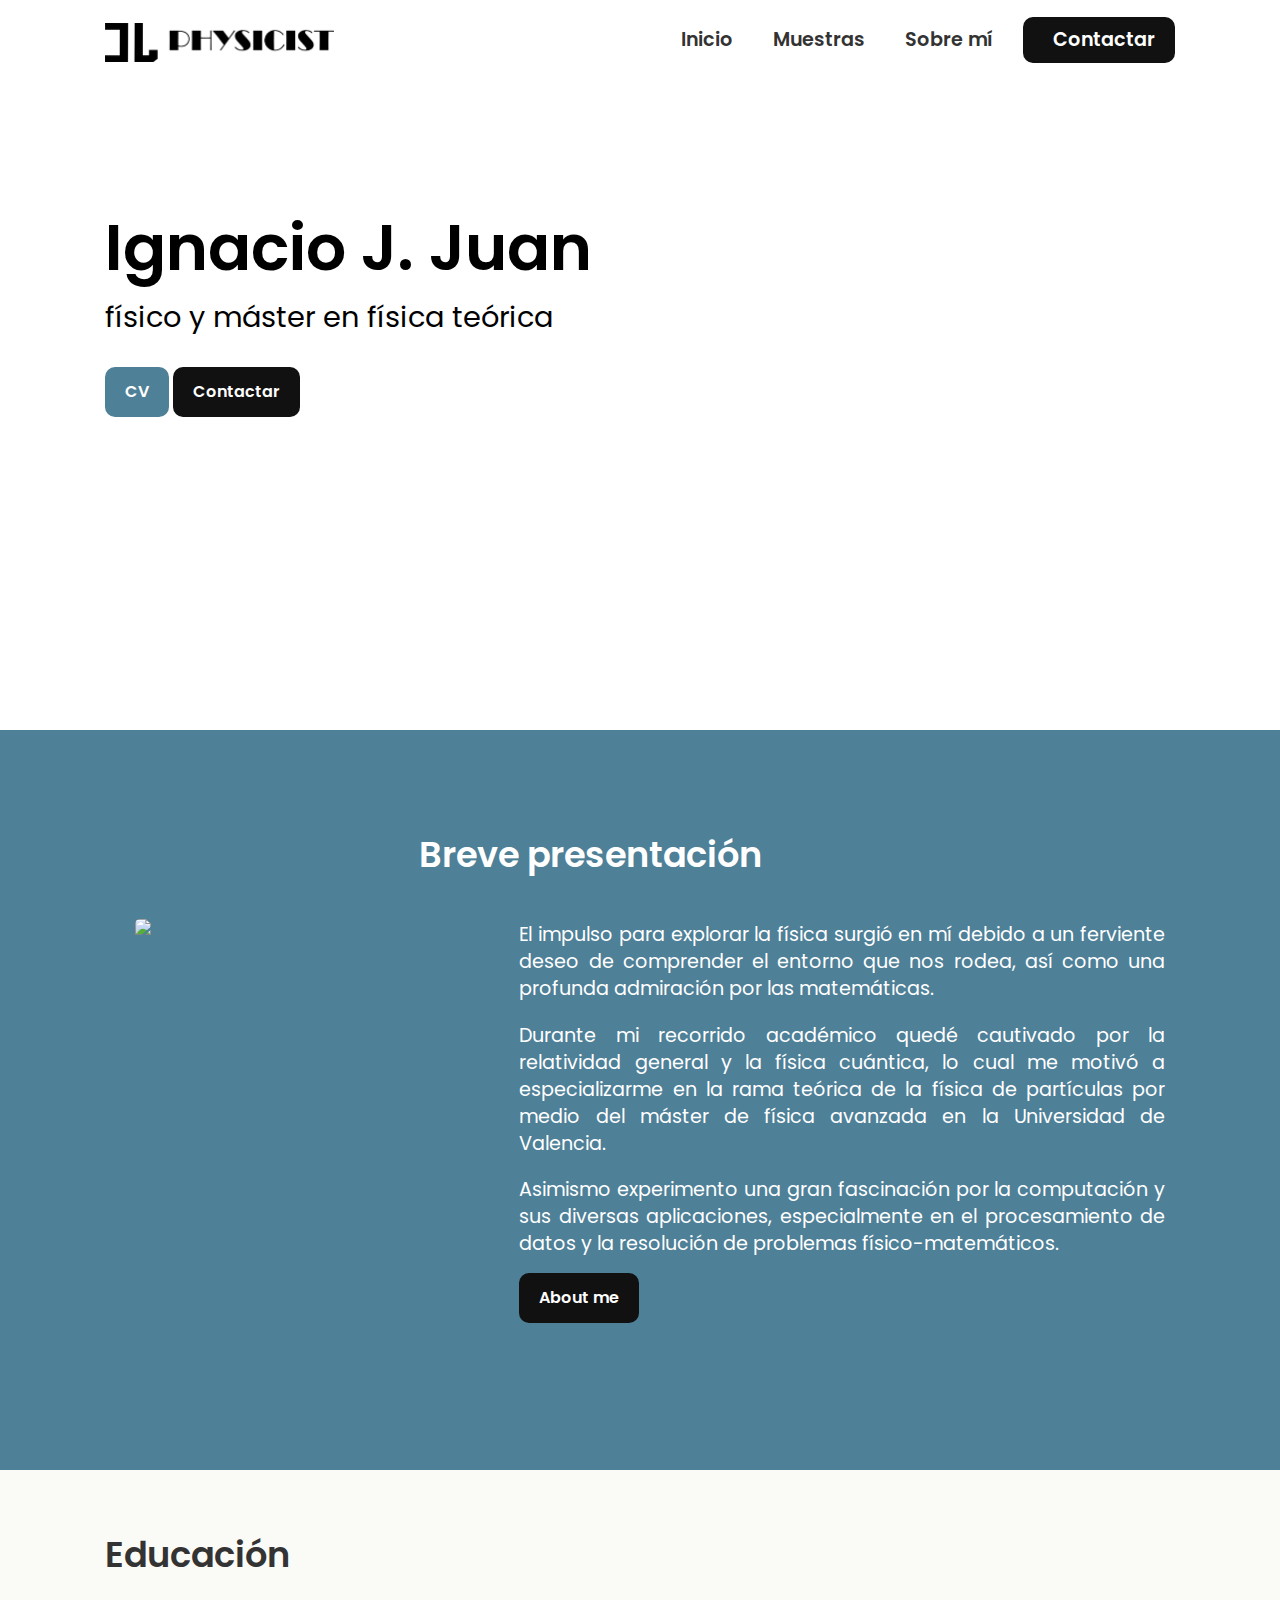
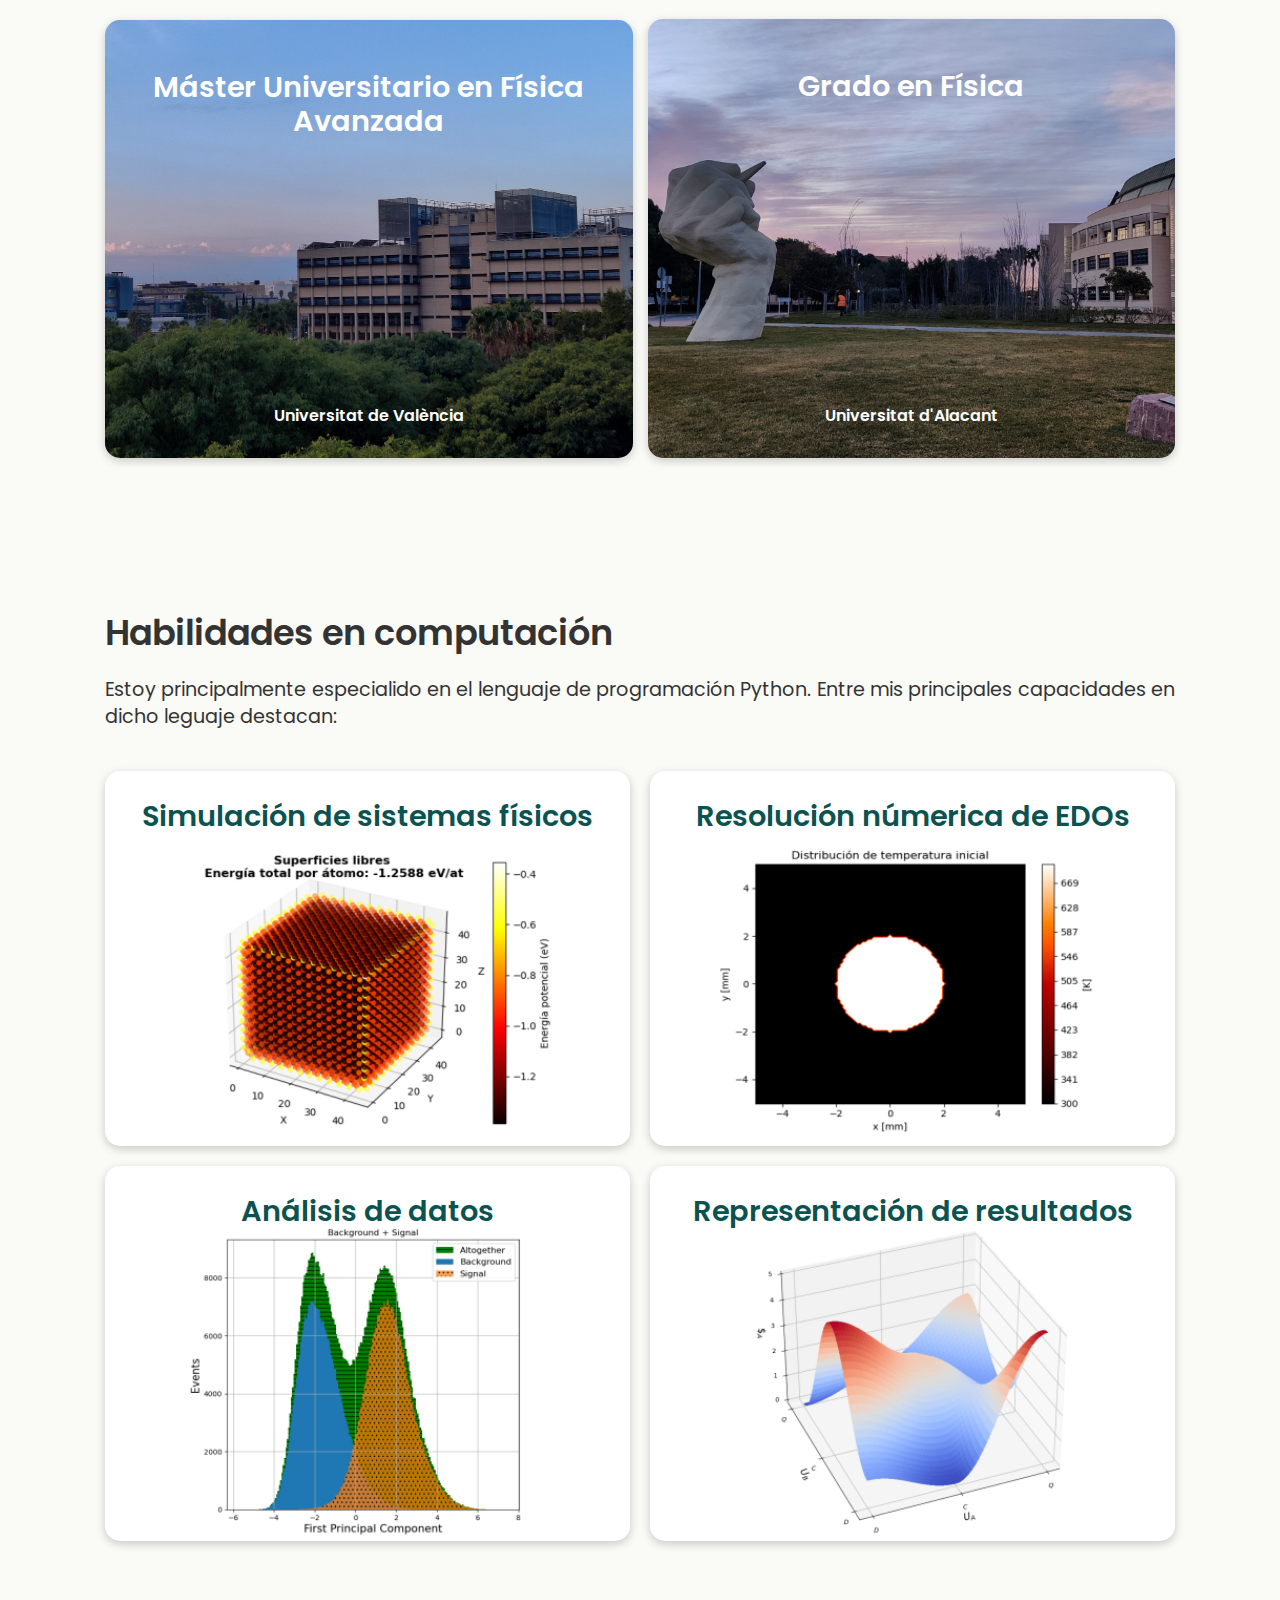
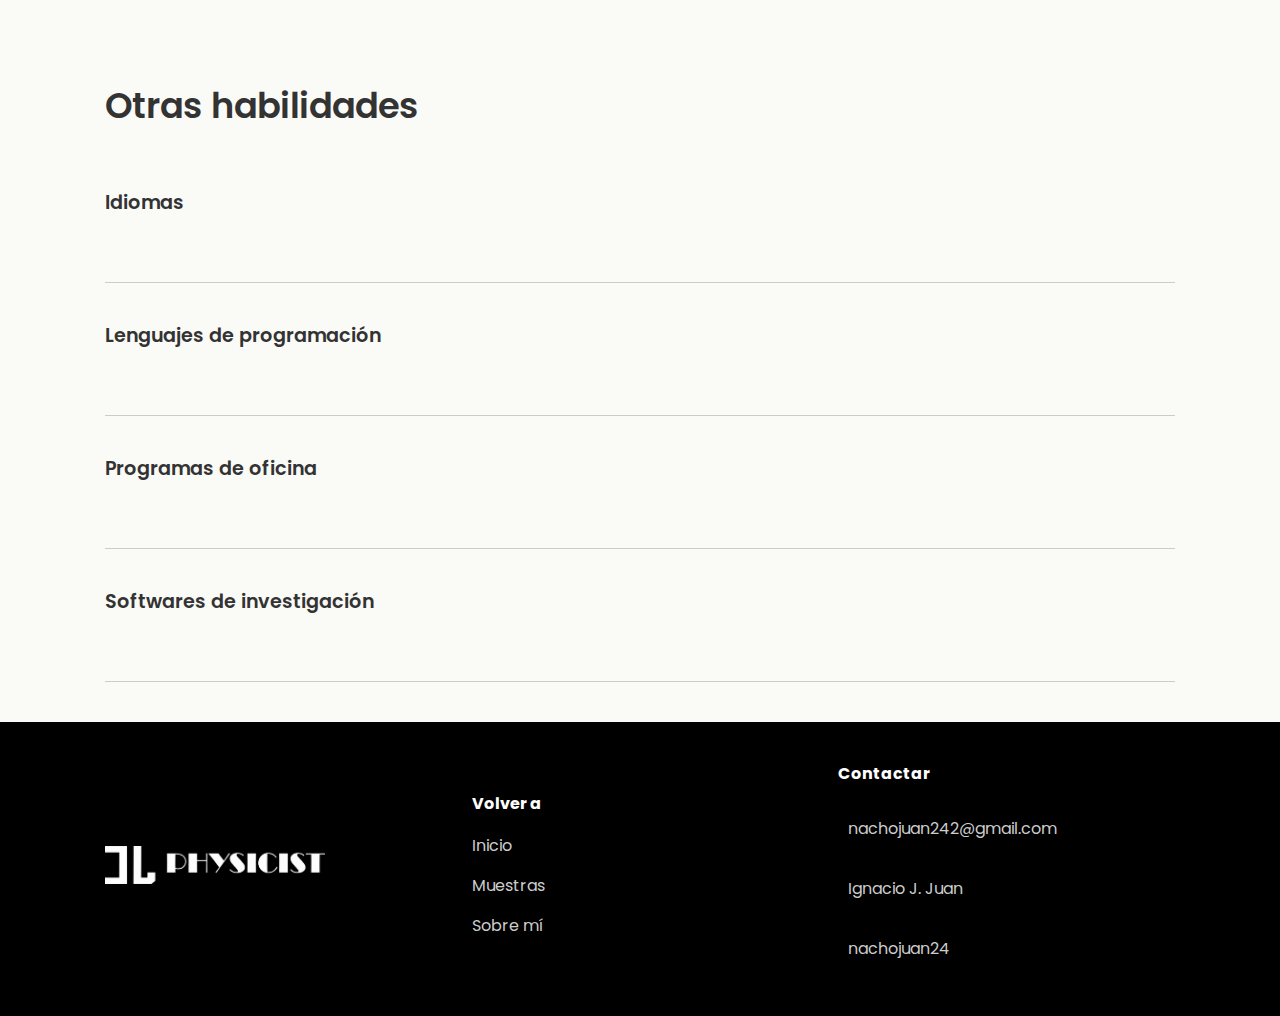
==== commit 8b5312aa: "Add files via upload" ====
--- a/index.html
+++ b/index.html
@@ -489,7 +489,7 @@
                             <a href="mailto:nachojuan242@gmail.com"> <i class="fa fa-envelope"></i> nachojuan242@gmail.com </a>
                         </li>
                         <li>
-                            <a href="https://www.linkedin.com/in/ignaciojosejuan/"><i class="fab fa-linkedin"></i> Ignacio José Juan </a>
+                            <a href="https://www.linkedin.com/in/ignaciojosejuan/"><i class="fab fa-linkedin"></i> Ignacio J. Juan </a>
                         </li>
                         <li>
                             <a href="https://github.com/nachojuan24"><i class="fab fa-github"></i> nachojuan24 </a>
--- a/css/style.css
+++ b/css/style.css
@@ -38,12 +38,15 @@
 .navbar {
     background: #fff;
     padding: 10px;
+    /* position: sticky; */
+    top: 0;
 }
 
 .navbar .container {
     display: flex;
     justify-content: space-between;
     align-items: center;
+    height: 50px;
 }
 
 .navbar .logo {
@@ -65,7 +68,7 @@
 }
 
 .navbar ul li a:hover {
-    color: var(--light-color);
+    color: var(--primary-color);
 }
 
 .navbar ul li:last-child a {
@@ -86,7 +89,7 @@
     /* background: url('../images/UA_back2.jpg') no-repeat;
     background-size: cover;
     background-position: center bottom; */
-    height: 380px;
+    height: 420px;
     /* border-radius: 25px; */
 }
 
@@ -587,6 +590,10 @@
     margin-right: 10px;
 }
 
+.footer img {
+    max-width: 220px;        
+}
+
 .footer .footer-grid {
     display: grid;
     grid-template-columns: 1fr 1fr 1fr;
@@ -954,6 +961,7 @@
 
     /* COMPUTATIONAL SKILLS */
 
+    
     .computation-v2 .computation-v2-heading{
         text-align: center;
     }
@@ -975,7 +983,16 @@
         box-shadow: 0 3px 10px rgb(0,0,0,0.2);
         /* padding: 20px; */
         background-color: #fff;
+        /* background: #fff; */
         transition: transform 0.2s ease-in;
+        align-items: center;
+    }
+
+    .computation-v2 .card-heading{
+        margin-top: 30px;
+        margin-bottom: 20px;
+        line-height: 1.2;
+        font-size: 1.4rem;
     }
 
 
@@ -1020,7 +1037,6 @@
     }
 
     /* FOOTER */
-
     .footer .card{
         margin-right: 0;
     }
@@ -1052,6 +1068,7 @@
     .text-md {
         font-size: 1.0rem;
     }
+
 }
 
 @media (max-width: 500px) {
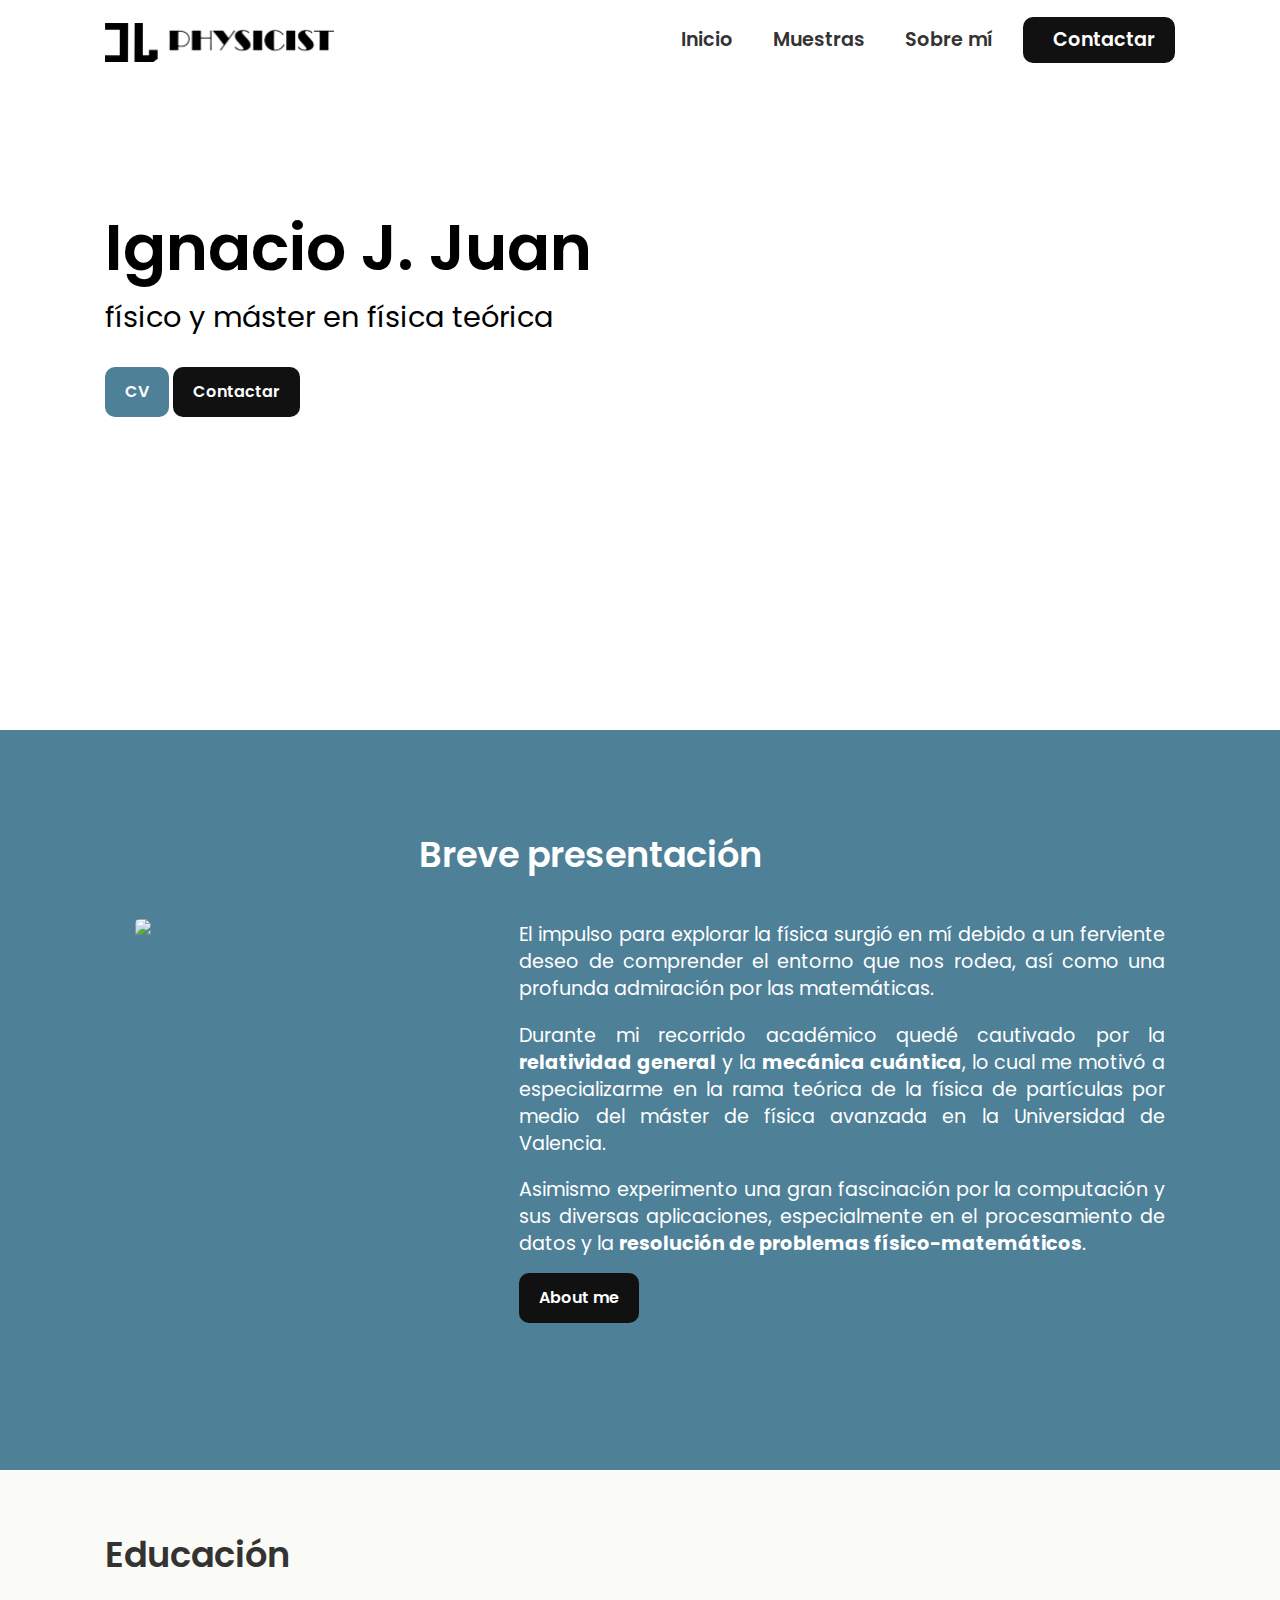
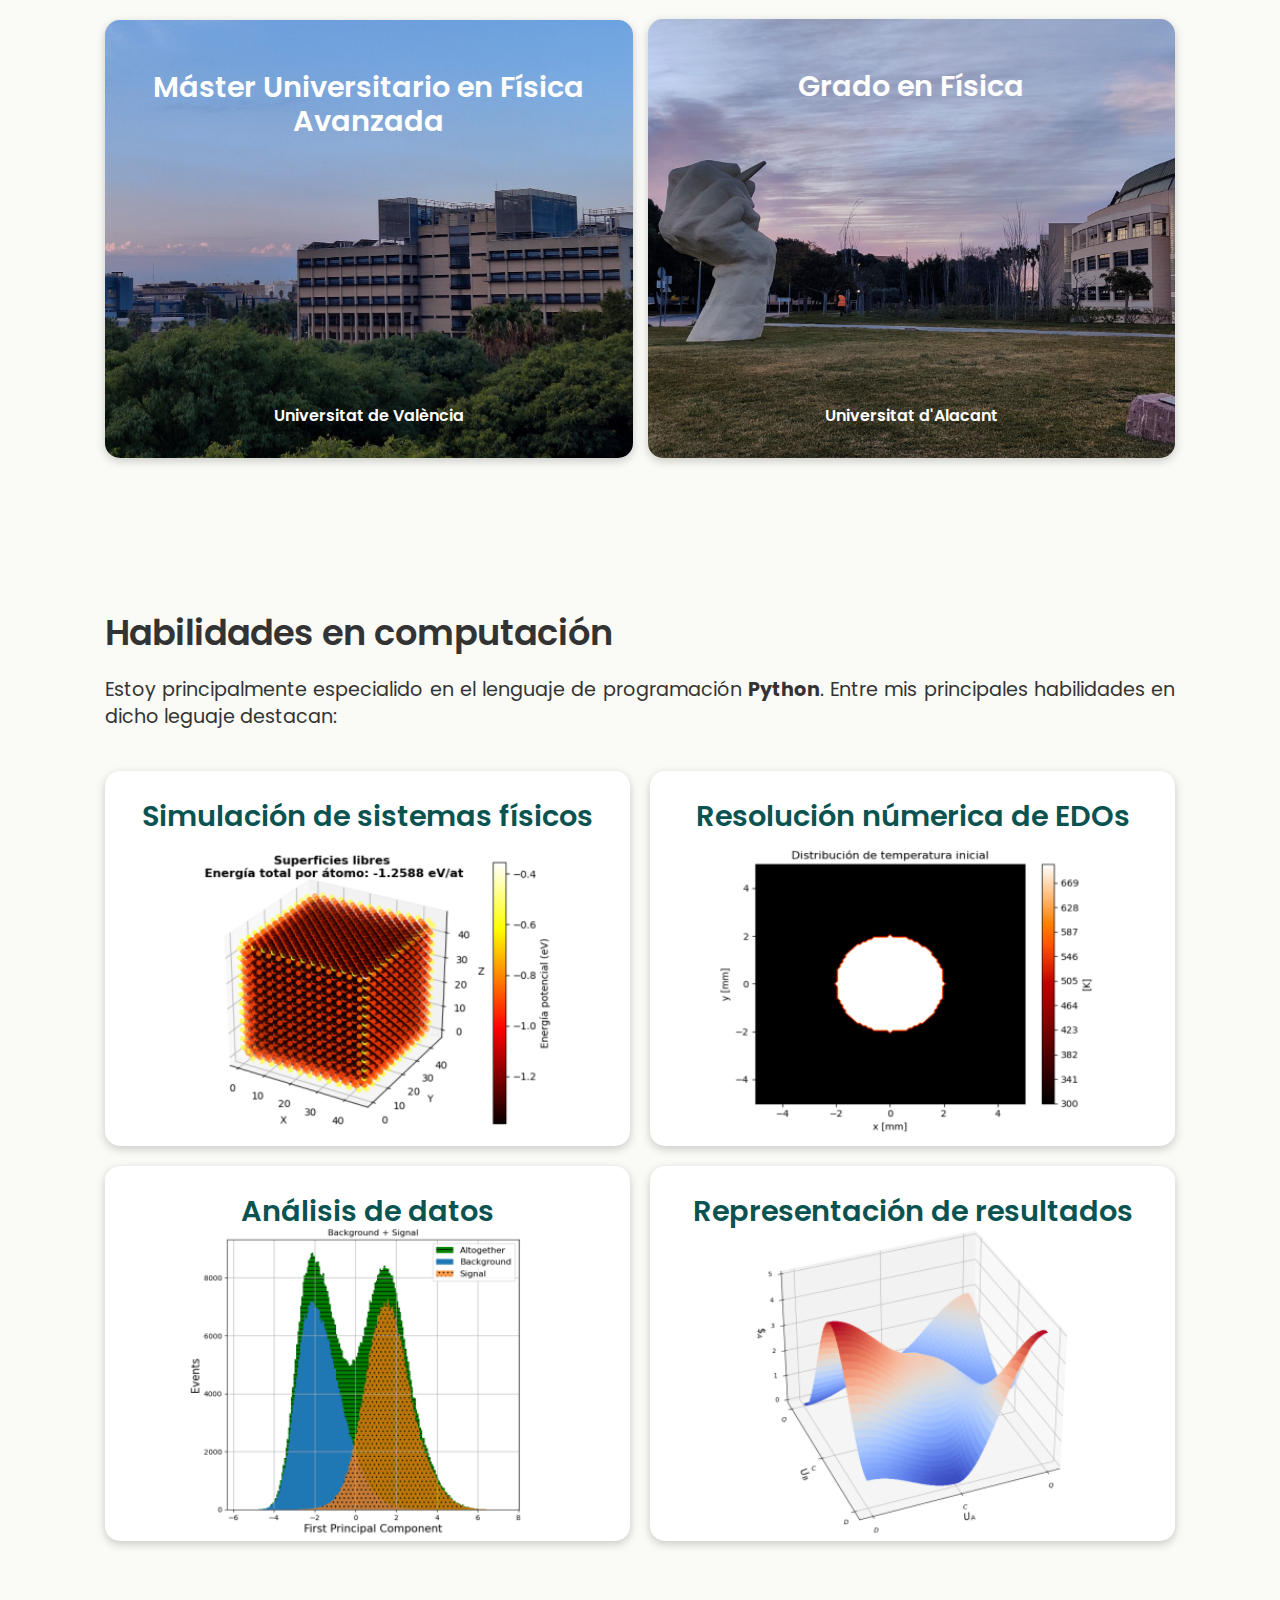
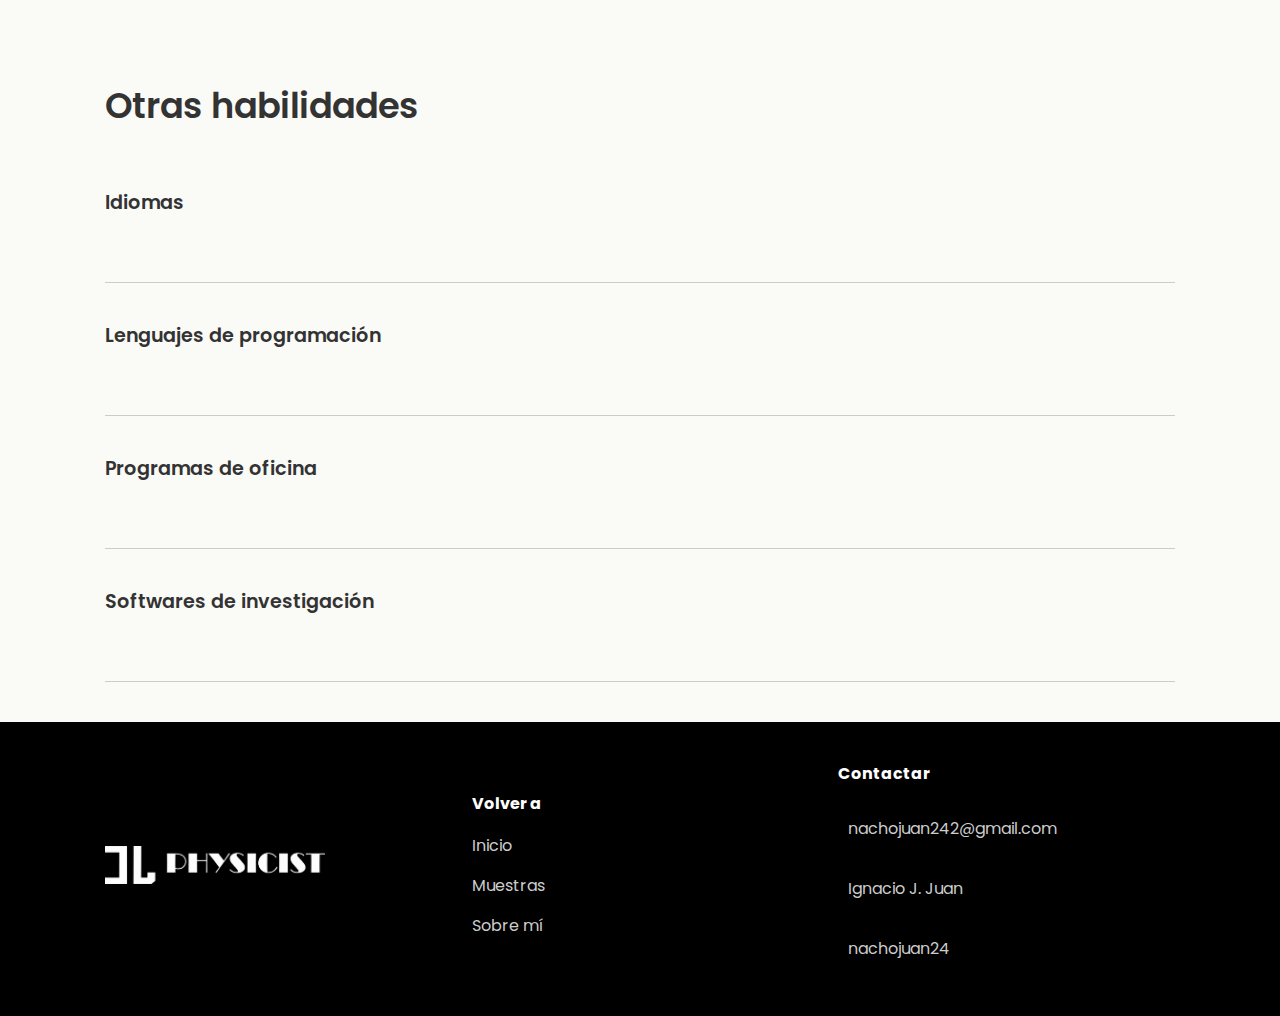
==== commit d8059432: "Add files via upload" ====
--- a/index.html
+++ b/index.html
@@ -147,14 +147,14 @@
                     </p>
 
                     <p class="presentation-body text-md">
-                        Durante mi recorrido académico quedé cautivado por la relatividad general y la física cuántica, 
+                        Durante mi recorrido académico quedé cautivado por la <b>relatividad general</b> y la <b>mecánica cuántica</b>, 
                         lo cual me motivó a especializarme en la rama teórica de la física de partículas por medio del 
                         máster de física avanzada en la Universidad de Valencia.
                     </p>
 
                     <p class="presentation-final text-md">
                         Asimismo experimento una gran fascinación por la computación y sus diversas aplicaciones, 
-                        especialmente en el procesamiento de datos y la resolución de problemas físico-matemáticos.
+                        especialmente en el procesamiento de datos y la <b>resolución de problemas físico-matemáticos</b>.
                     </p>
 
                     <!-- <p class="presentation-body text-md">
@@ -228,7 +228,7 @@
                 Habilidades en computación
             </h3>
             <p class="computation-v2-intro text-md text-justify">
-                Estoy principalmente especialido en el lenguaje de programación Python. Entre mis principales capacidades en dicho leguaje destacan:
+                Estoy principalmente especialido en el lenguaje de programación <b>Python</b>. Entre mis principales habilidades en dicho leguaje destacan:
             </p>
         </div>
         <div class="container">
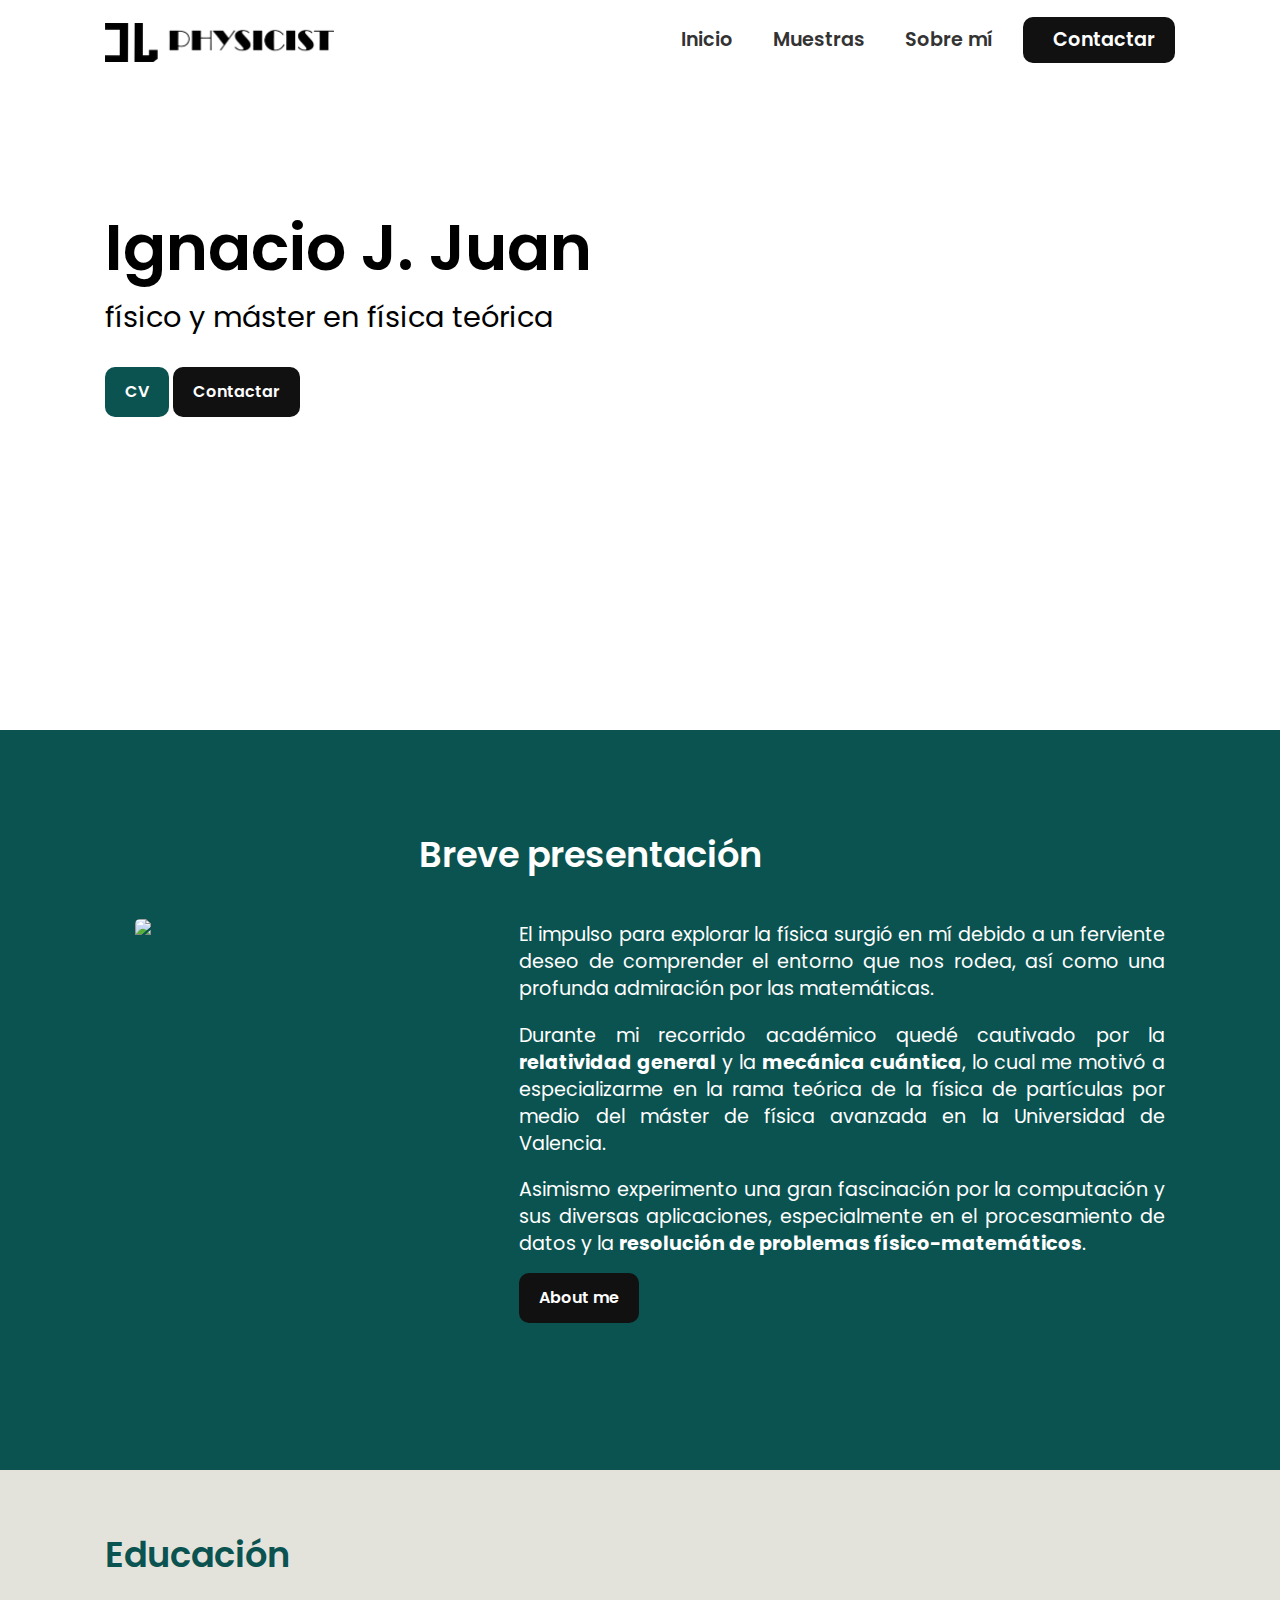
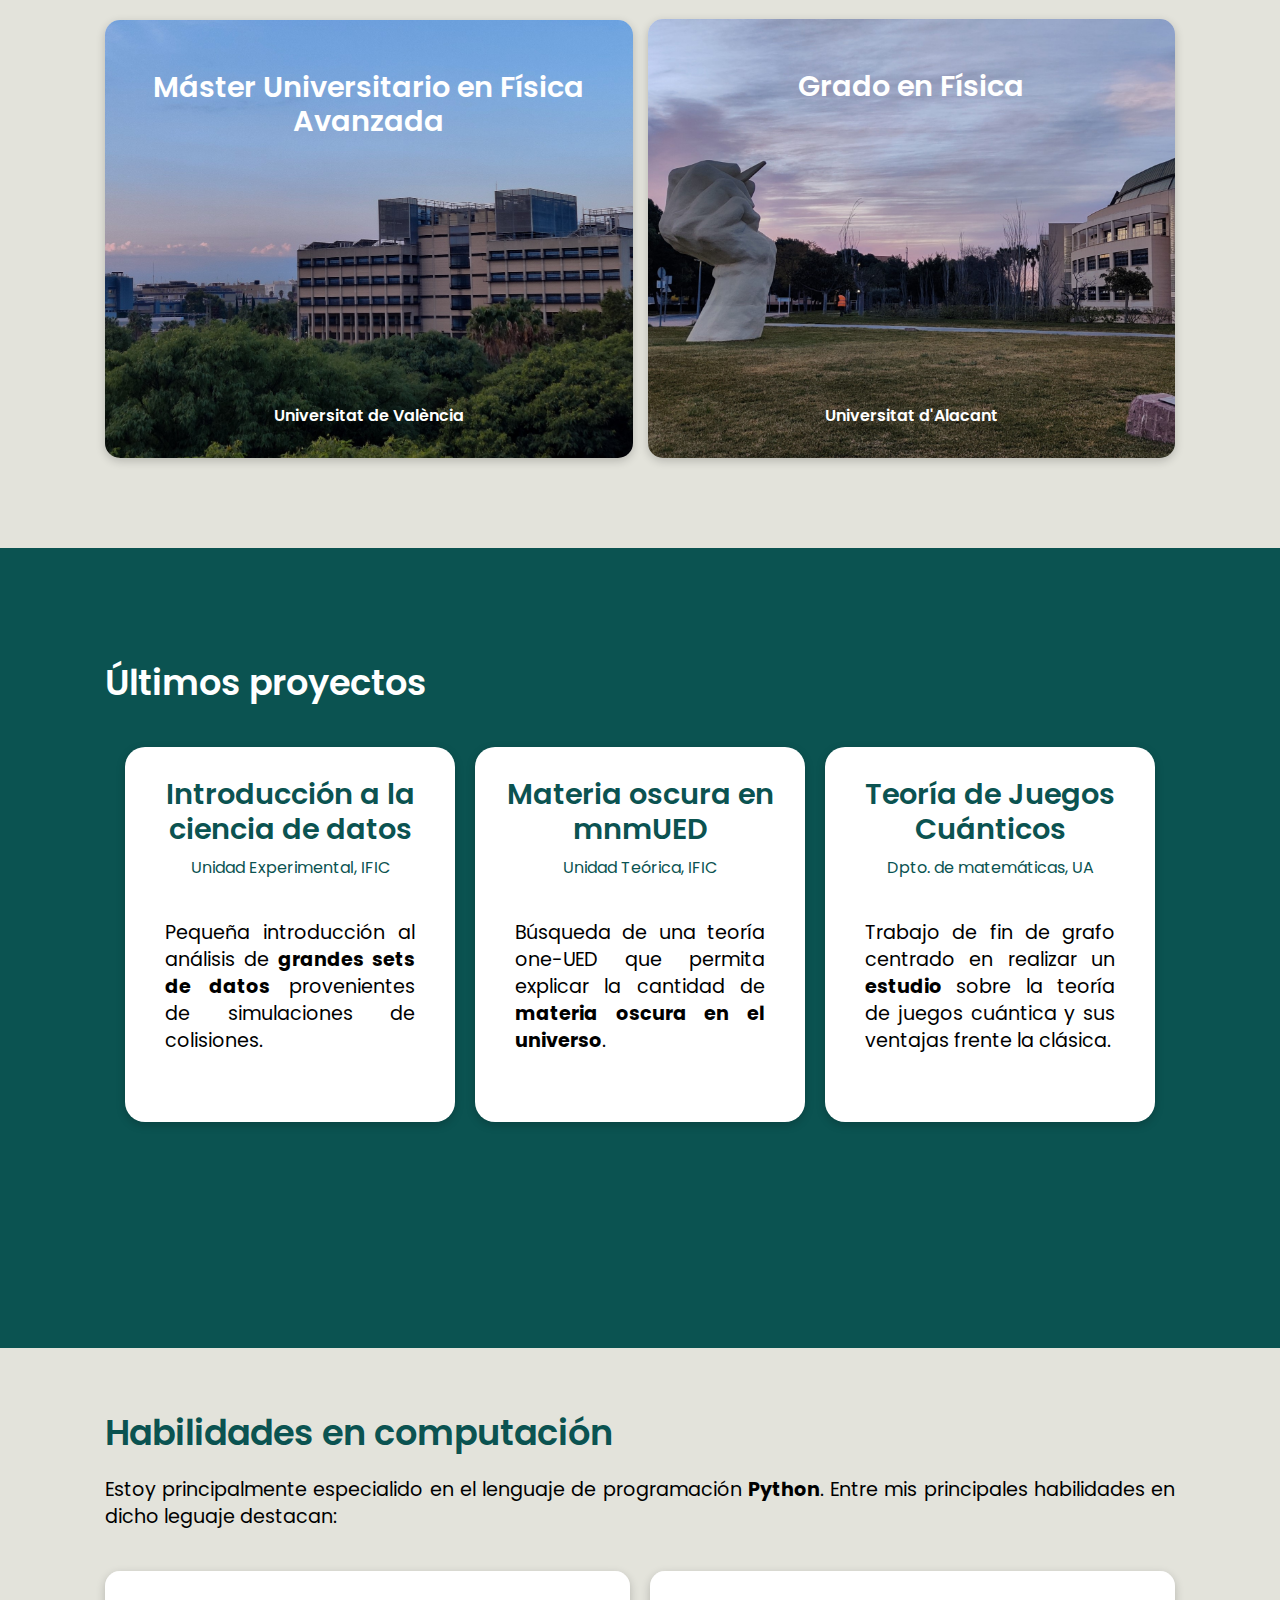
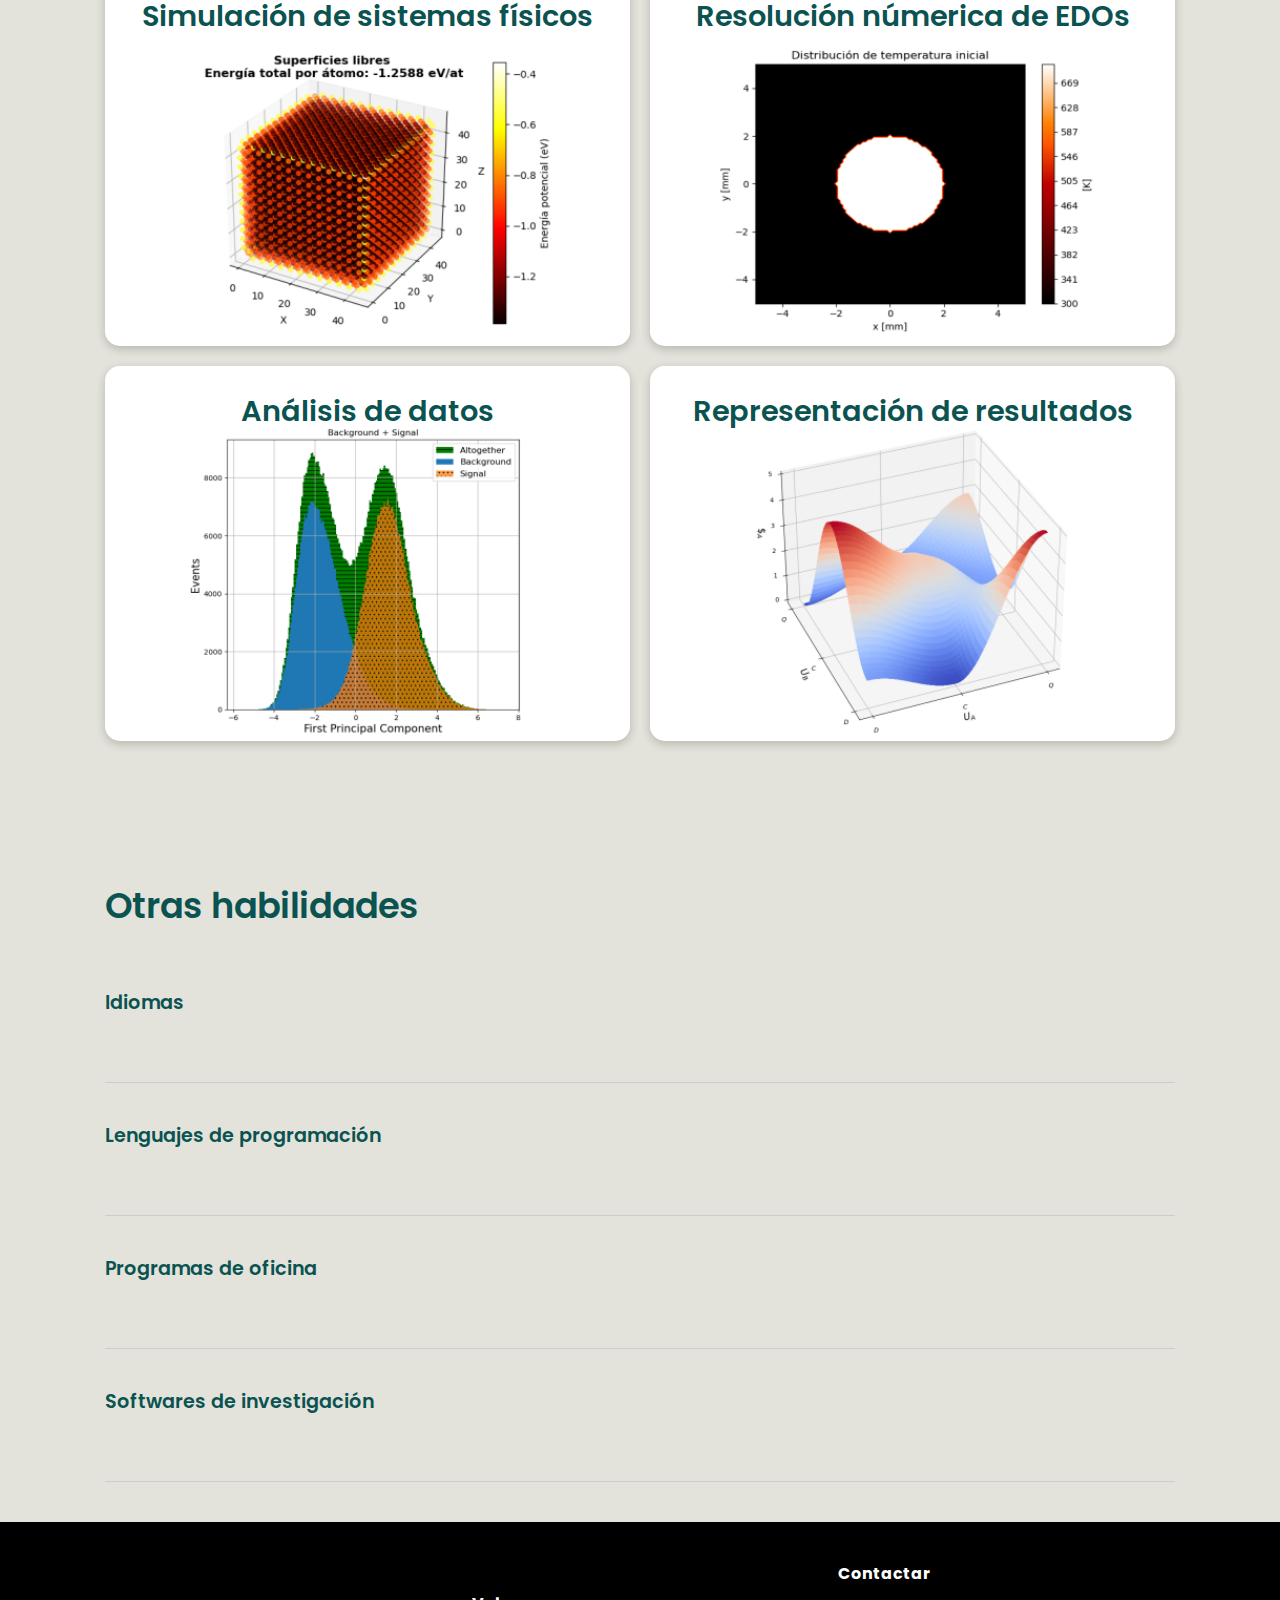
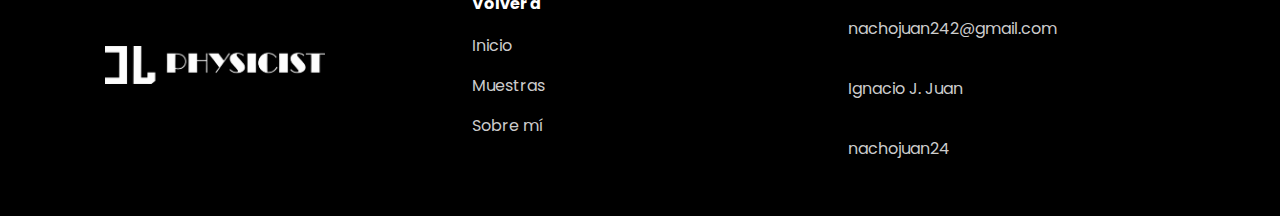
==== commit 1ac9bc06: "Add files via upload" ====
--- a/index.html
+++ b/index.html
@@ -178,7 +178,7 @@
 
 
     <!-- Education v2 -->
-    <section class="scientific bg-light">
+    <section class="scientific bg-light-primary">
         <div class="container">
             <h3 class="scientific-heading text-xl-bold">
                 <!-- Education -->
@@ -220,9 +220,59 @@
         </div>       
     </section>
 
+    <!-- Last projects (?) -->
+    <section class="last bg-primary">
+        <div class="container">
+            <h3 class="last-heading text-xl-bold">
+                Últimos proyectos
+            </h3>
+
+            <div class="last-card-grid">
+                <div class="A-card bg-classic">
+                    <h4 class="card-heading text-lg text-center">
+                        Introducción a la ciencia de datos
+                    </h4>
+                    <p class="card-subheading text-center">
+                        <i class="fa fa-map-marker-alt"></i> Unidad Experimental, IFIC
+                    </p>
+                    <p class="card-body text-justify text-md">
+                        Pequeña introducción al análisis de <b>grandes sets de datos</b> provenientes de simulaciones de colisiones. 
+                    </p>
+
+                </div>
+
+                <div class="B-card bg-classic">
+                    <h4 class="card-heading text-lg text-center">
+                        Materia oscura en mnmUED
+                    </h4>
+                    <p class="card-subheading text-center">
+                        <i class="fa fa-map-marker-alt"></i> Unidad Teórica, IFIC
+                    </p>
+
+                    <p class="card-body text-justify text-md">
+                        Búsqueda de una teoría one-UED que permita explicar la cantidad de <b>materia oscura en el universo</b>. 
+                    </p>
+                </div>
+
+                <div class="C-card bg-classic">
+                    <h4 class="card-heading text-lg text-center">
+                        Teoría de Juegos Cuánticos
+                    </h4>
+                    <p class="card-subheading text-center">
+                        <i class="fa fa-map-marker-alt"></i> Dpto. de matemáticas, UA 
+                    </p>
+
+                    <p class="card-body text-justify text-md">
+                        Trabajo de fin de grafo centrado en realizar un <b>estudio</b> sobre 
+                        la teoría de juegos cuántica y sus ventajas frente la clásica.  
+                    </p>
+                </div>
+            </div>
+        </div>
+    </section>    
 
     <!-- Computation v2 -->
-    <section class="computation-v2 bg-light">
+    <section class="computation-v2 bg-light-primary">
         <div class="container">
             <h3 class="computation-v2-heading text-xl-bold">
                 Habilidades en computación
@@ -284,18 +334,9 @@
         </div>       
     </section>
 
-    <!-- Last projects (?) -->
-    <!-- <section class="last bg-light">
-        <div class="container">
-            <h3 class="scientific-heading text-xl-bold">
-                Últimos proyectos
-            </h3>
-        </div>
-    </section> -->
-
 
     <!-- FAQ/Skills -->
-    <section class="faq bg-light">
+    <section class="faq bg-light-primary">
         <div class="container">
             <h3 class="faq-header text-xl-bold">
                 <!-- Additional skills -->
--- a/css/style.css
+++ b/css/style.css
@@ -15,7 +15,7 @@
 
 /* Some definitions */
 :root {
-    --primary-color: #4E8098;
+    --primary-color: #0B5351;
     --light-color: #fafaf6;
     --dark-color: #111;
 }
@@ -275,6 +275,70 @@
 .scientific .scientific-body {
     margin-bottom: 75px;
 }
+
+
+/* Last projects */
+.last {
+    padding: 40px;
+}
+
+.last .container{
+    /* min-height: 650px; */
+    min-height: 650px;
+    align-items: center;
+}
+
+.last .last-heading{
+    margin-top: 70px;
+}
+
+.last .last-card-grid {
+    display: grid;
+    min-height: 100px;
+    grid-template-columns: repeat(3, 1fr);
+    align-items: center;
+    gap: 20px;
+    padding: 20px;
+    margin-bottom: 40px;
+}
+
+.last .A-card,
+.last .B-card,
+.last .C-card {
+    min-height: 375px;
+    /* max-height: 375px; */
+    /* align-items: center; */
+    /* vertical-align: middle; */
+    border-radius: 20px;
+    box-shadow: 0 3px 10px rgb(0,0,0,0.2);
+    padding: 20px;
+    background-color: #fff;
+    transition: transform 0.2s ease-in;
+}
+
+.last .card-heading {
+    margin-top: 10px;
+    margin-bottom: 10px;
+    /* color: #0B5351; */
+    color: var(--primary-color);
+    line-height: 1.2;
+    font-weight: 600;
+}
+
+.last .card-subheading {
+    margin-top: 0;
+    margin-bottom: 10px;
+    /* color: #0B5351; */
+    color: var(--primary-color);
+}
+
+.last .card-body {
+    margin-top: 20px;
+    margin-bottom: 10px;
+    padding: 20px;
+    color: #000;
+}
+
 
 
 /* Computation */
@@ -373,6 +437,7 @@
 
 .computation-v2 .computation-v2-intro {
     margin-bottom: 40px;
+    color: #000;
 }
 
 
@@ -459,6 +524,7 @@
 .computation-v2 .btn:hover {
     opacity: 0.5;
 }
+
 
 
 /* FAQ aka skills*/
@@ -746,9 +812,19 @@
     color: #fff;
 }
 
+.bg-dark-primary {
+    background: #0B5351;
+    color: #fff;
+}
+
 .bg-light {
     background: var(--light-color);
     color: #333;
+}
+
+.bg-light-primary {
+    background: #d5d5c8a9;
+    color: #0B5351;
 }
 
 .bg-dark {
@@ -959,9 +1035,46 @@
         color: #fff;
     }
 
-    /* COMPUTATIONAL SKILLS */
-
-    
+    /* LAST PROJECTS */
+    .last .last-heading{
+        text-align: center;
+    }
+
+    .last .last-card-grid{
+        grid-template-columns: 1fr;
+    }
+
+    .last .A-card,
+    .last .B-card,
+    .last .C-card {
+        min-height: 140px;
+        max-height: 140px;
+        /* align-items: center; */
+        /* vertical-align: middle; */
+        border-radius: 15px;
+        box-shadow: 0 3px 10px rgb(0,0,0,0.2);
+        /* padding: 20px; */
+        background-color: #fff;
+        /* background: #fff; */
+        transition: width 0.5s ease-in-out;
+        align-items: center;
+    }
+
+    .last .card-heading {
+        margin-top: 0;
+        font-size: 1.3rem;
+    }
+
+    .last .card-subheading {
+        margin-top: 10px;
+        font-size: 0.9rem;
+    }
+
+    .last .card-body {
+        display: none;
+    }
+
+    /* COMPUTATIONAL SKILLS */   
     .computation-v2 .computation-v2-heading{
         text-align: center;
     }
@@ -977,6 +1090,7 @@
     .computation-v2 .D-card {
         min-height: 125px;
         max-height: 175px;
+        padding-top: 10px;
         /* align-items: center; */
         /* vertical-align: middle; */
         border-radius: 15px;
@@ -989,10 +1103,15 @@
     }
 
     .computation-v2 .card-heading{
-        margin-top: 30px;
-        margin-bottom: 20px;
+        margin-top: 10px;
+        margin-bottom: 10px;
         line-height: 1.2;
-        font-size: 1.4rem;
+        font-size: 1.3rem;
+    }
+
+    .computation-v2 .A-card .card-heading,
+    .computation-v2 .B-card .card-heading{
+        font-size: 1.2rem;
     }
 
 
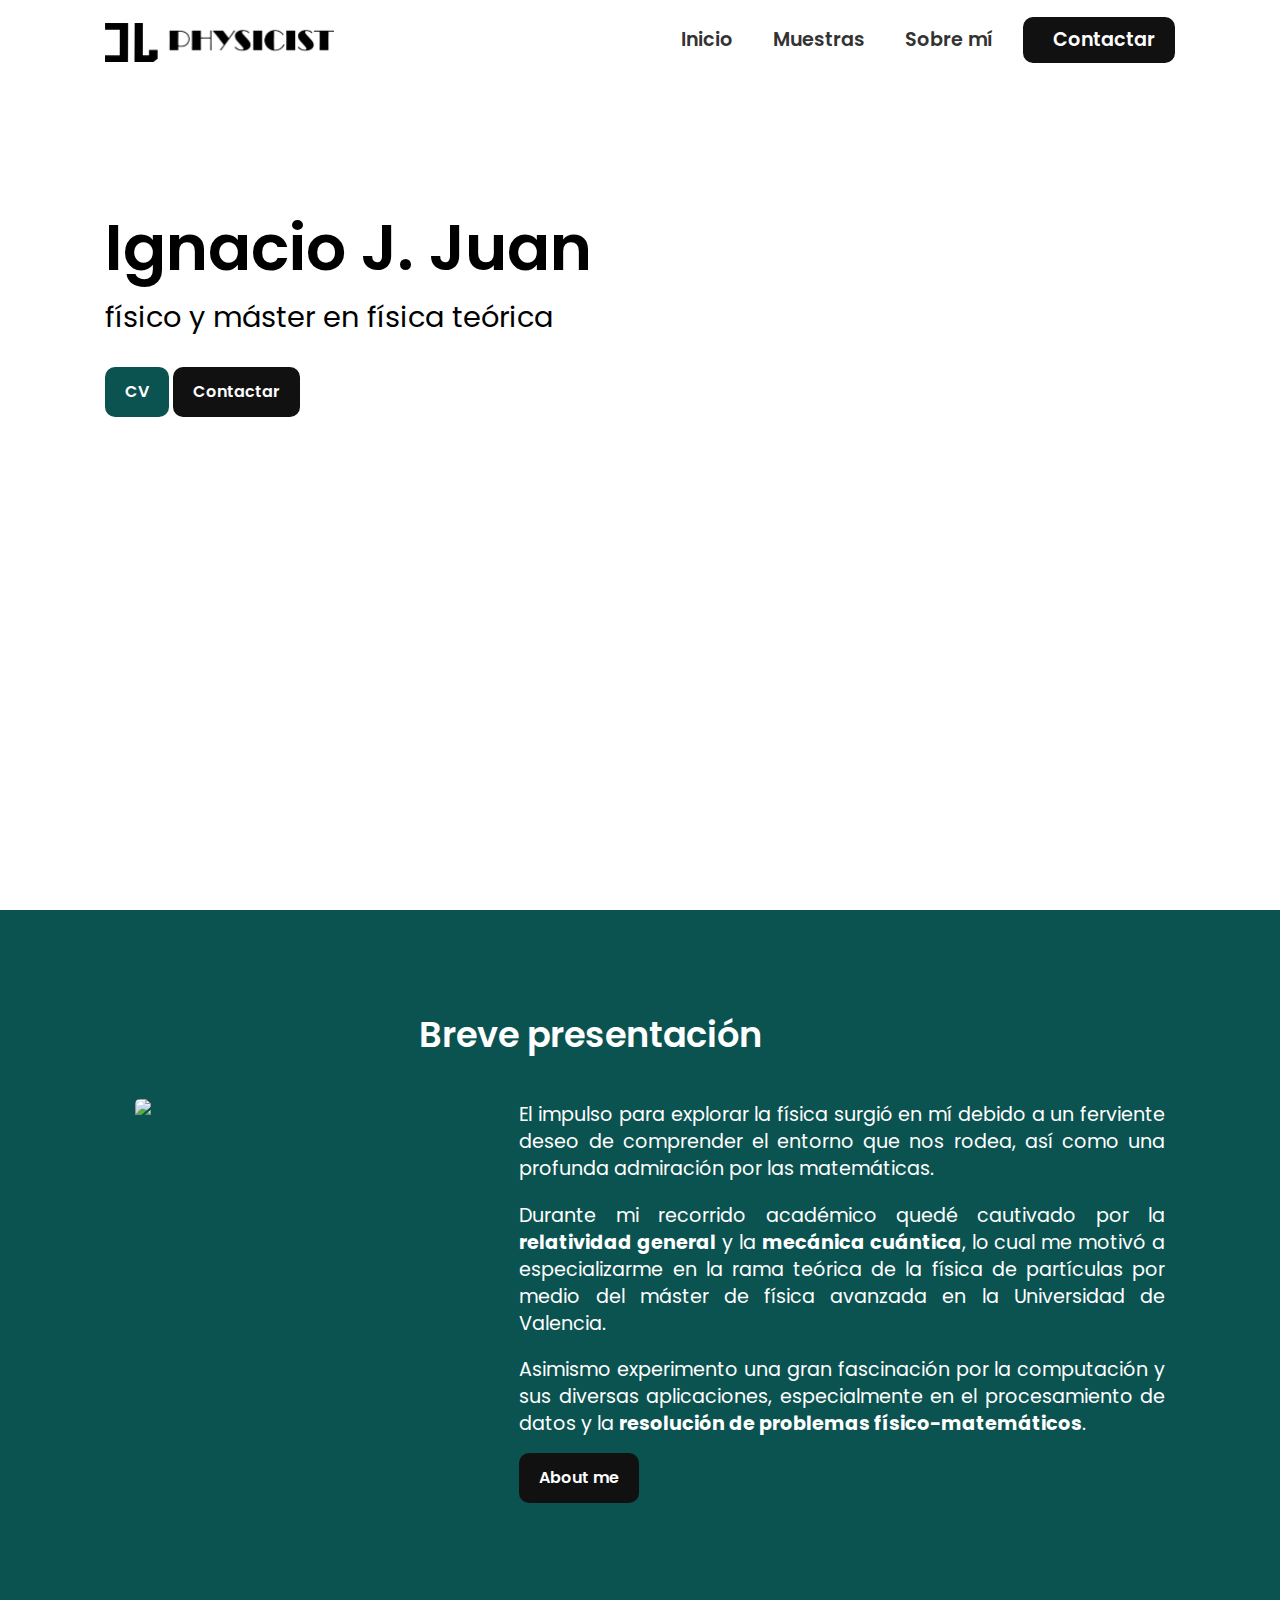
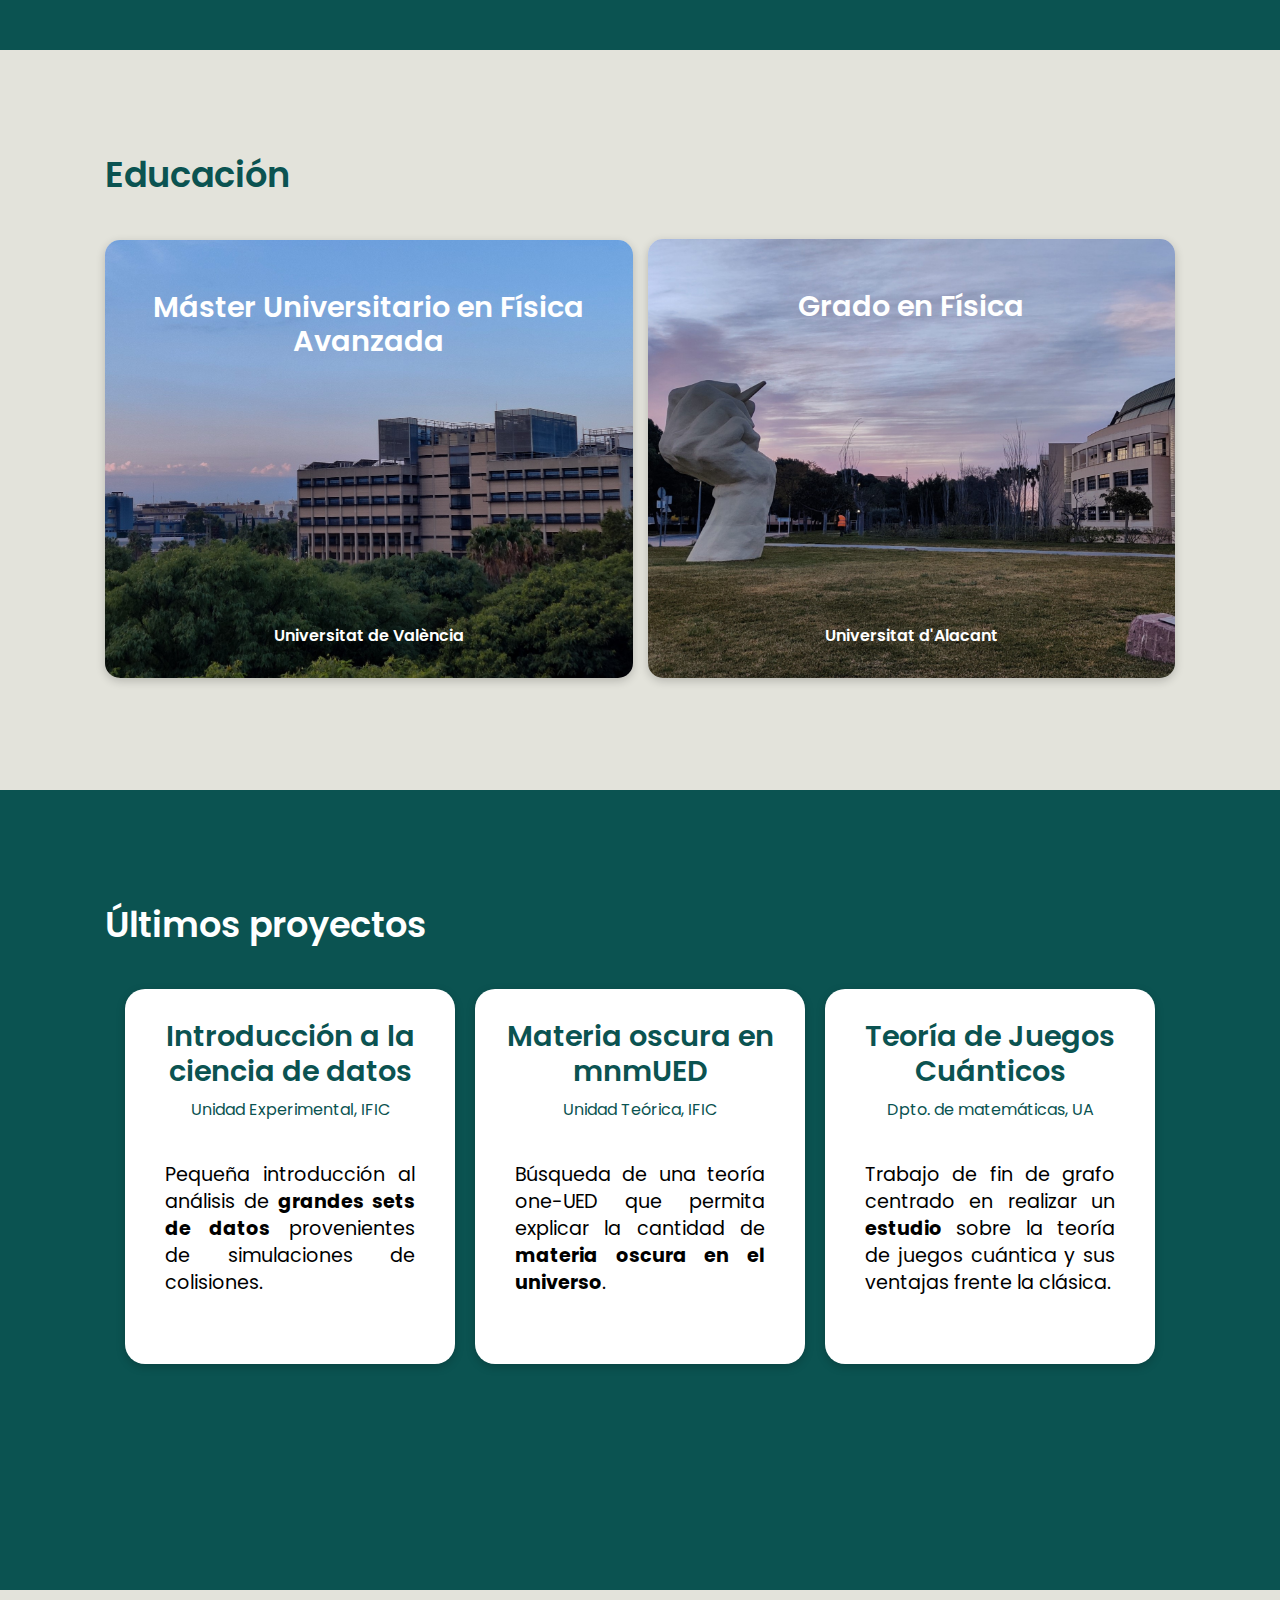
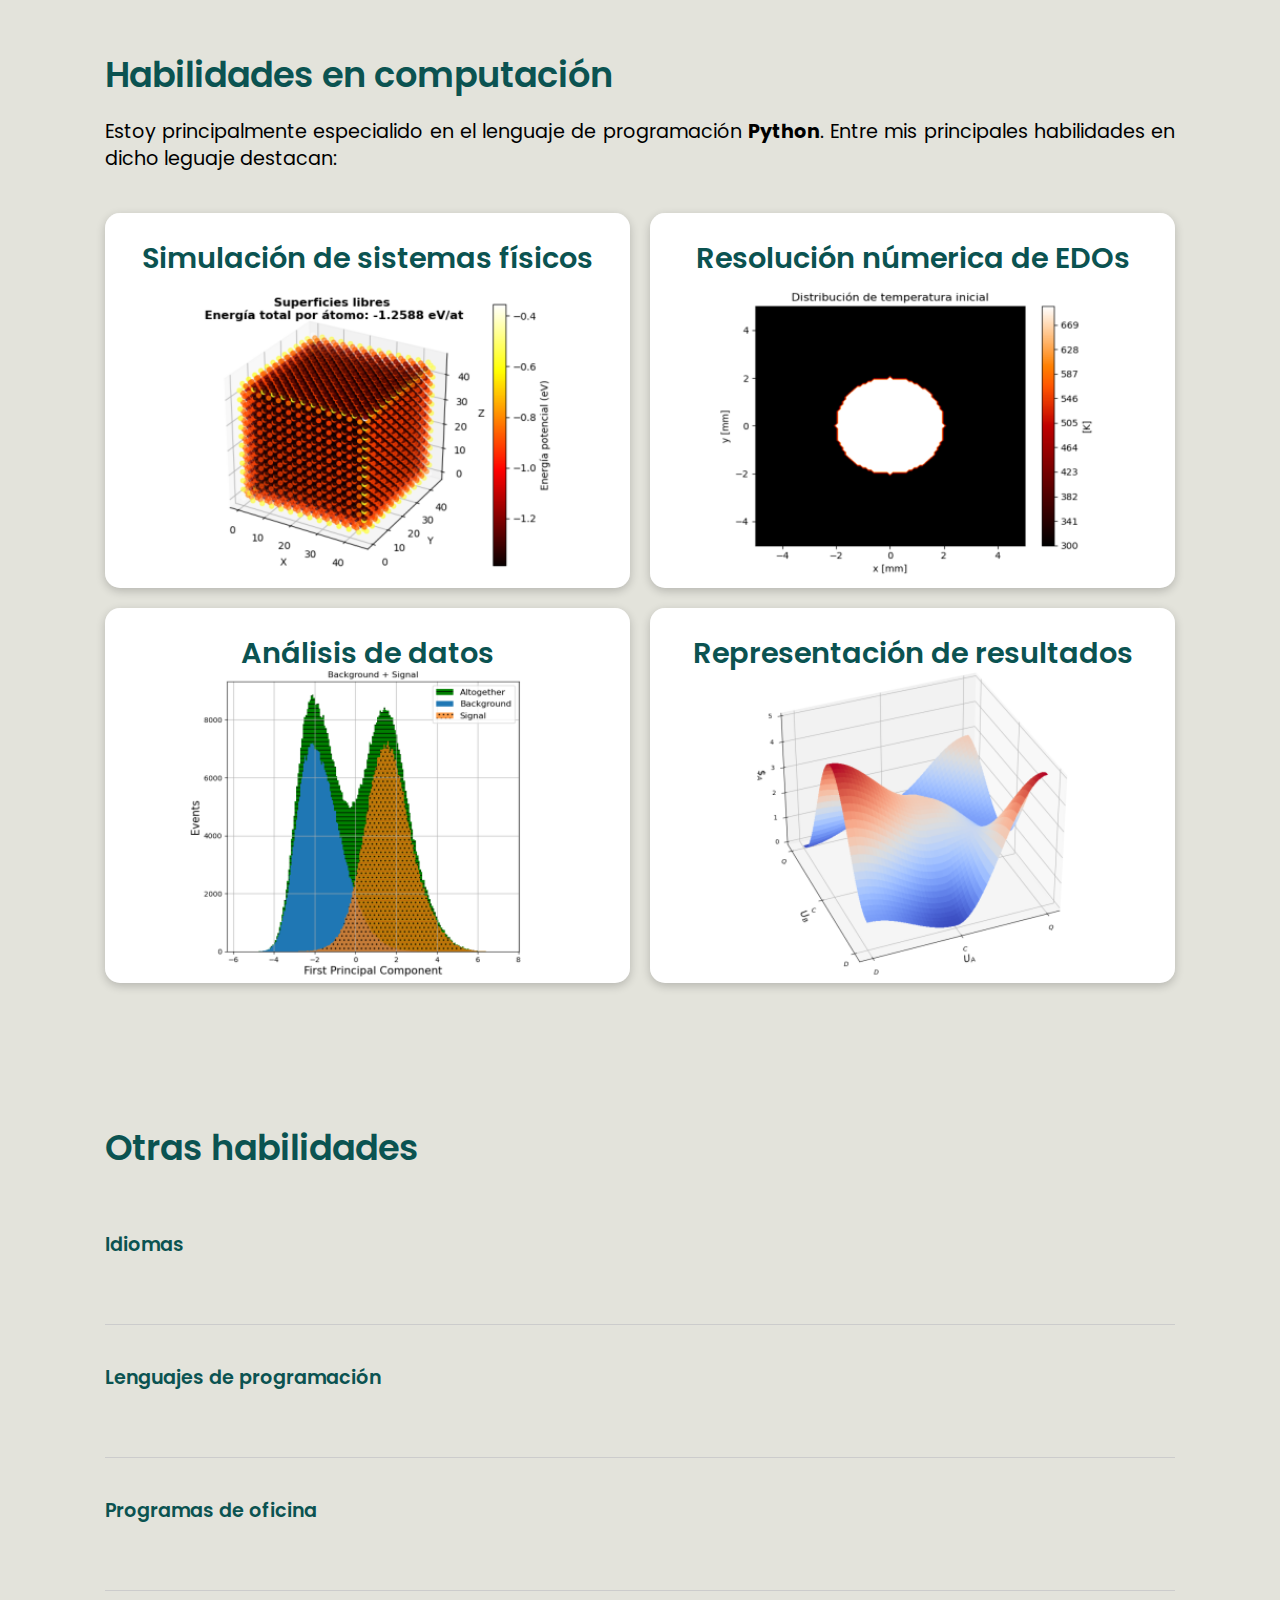
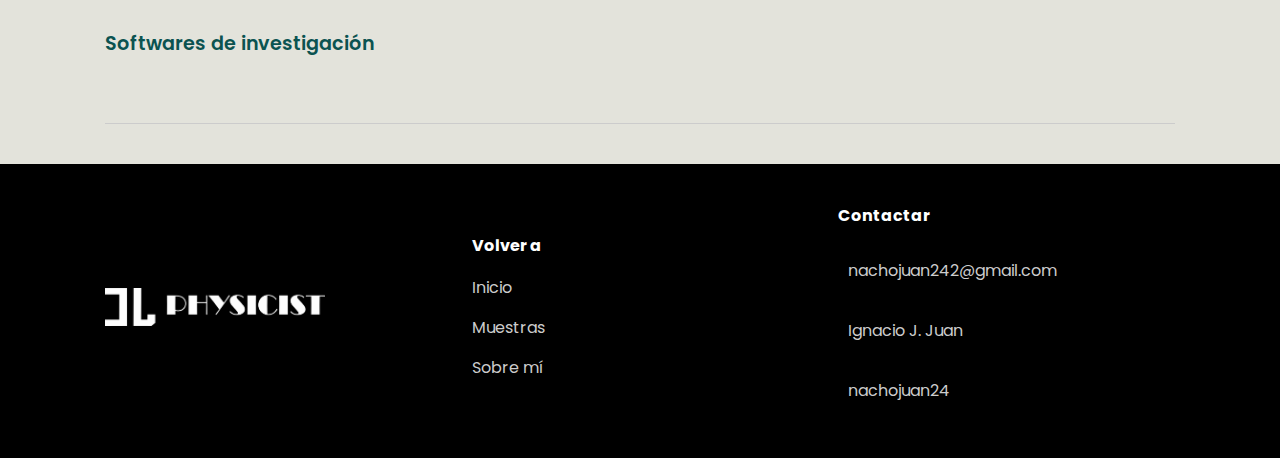
==== commit 4959796c: "Add files via upload" ====
--- a/index.html
+++ b/index.html
@@ -190,8 +190,7 @@
                 adipisicing elit. Cumque, quae atque aliquid dolor temporibus enim neque maxime! Ullam, aperiam, voluptate ipsam pariatur quia voluptatibus 
                 quam atque quibusdam, placeat adipisci dolore!
             </p> -->
-        </div>
-        <div class="container">
+
             <div class="top-collage">
                 <a href="https://www.uv.es/uvweb/college/en/postgraduate-courses/official-master-s-degrees/official-master-s-degrees-offered/master-s-degree-advanced-physics-1285848941532/Titulacio.html?id=1285855672391" class="btn btn-primary"> 
                     <div class="A-card bg-classic ">
--- a/css/style.css
+++ b/css/style.css
@@ -89,7 +89,7 @@
     /* background: url('../images/UA_back2.jpg') no-repeat;
     background-size: cover;
     background-position: center bottom; */
-    height: 420px;
+    height: 600px;
     /* border-radius: 25px; */
 }
 
@@ -173,8 +173,14 @@
     padding: 10px 0 40px;
 }
 
+.scientific .container{
+    /* min-height: 650px; */
+    min-height: 650px;
+    align-items: center;
+}
+
 .scientific .scientific-heading {
-    padding: 10px 0 0;    
+    padding: 50px 0 0;    
 }
 
 .scientific .scientific-intro {
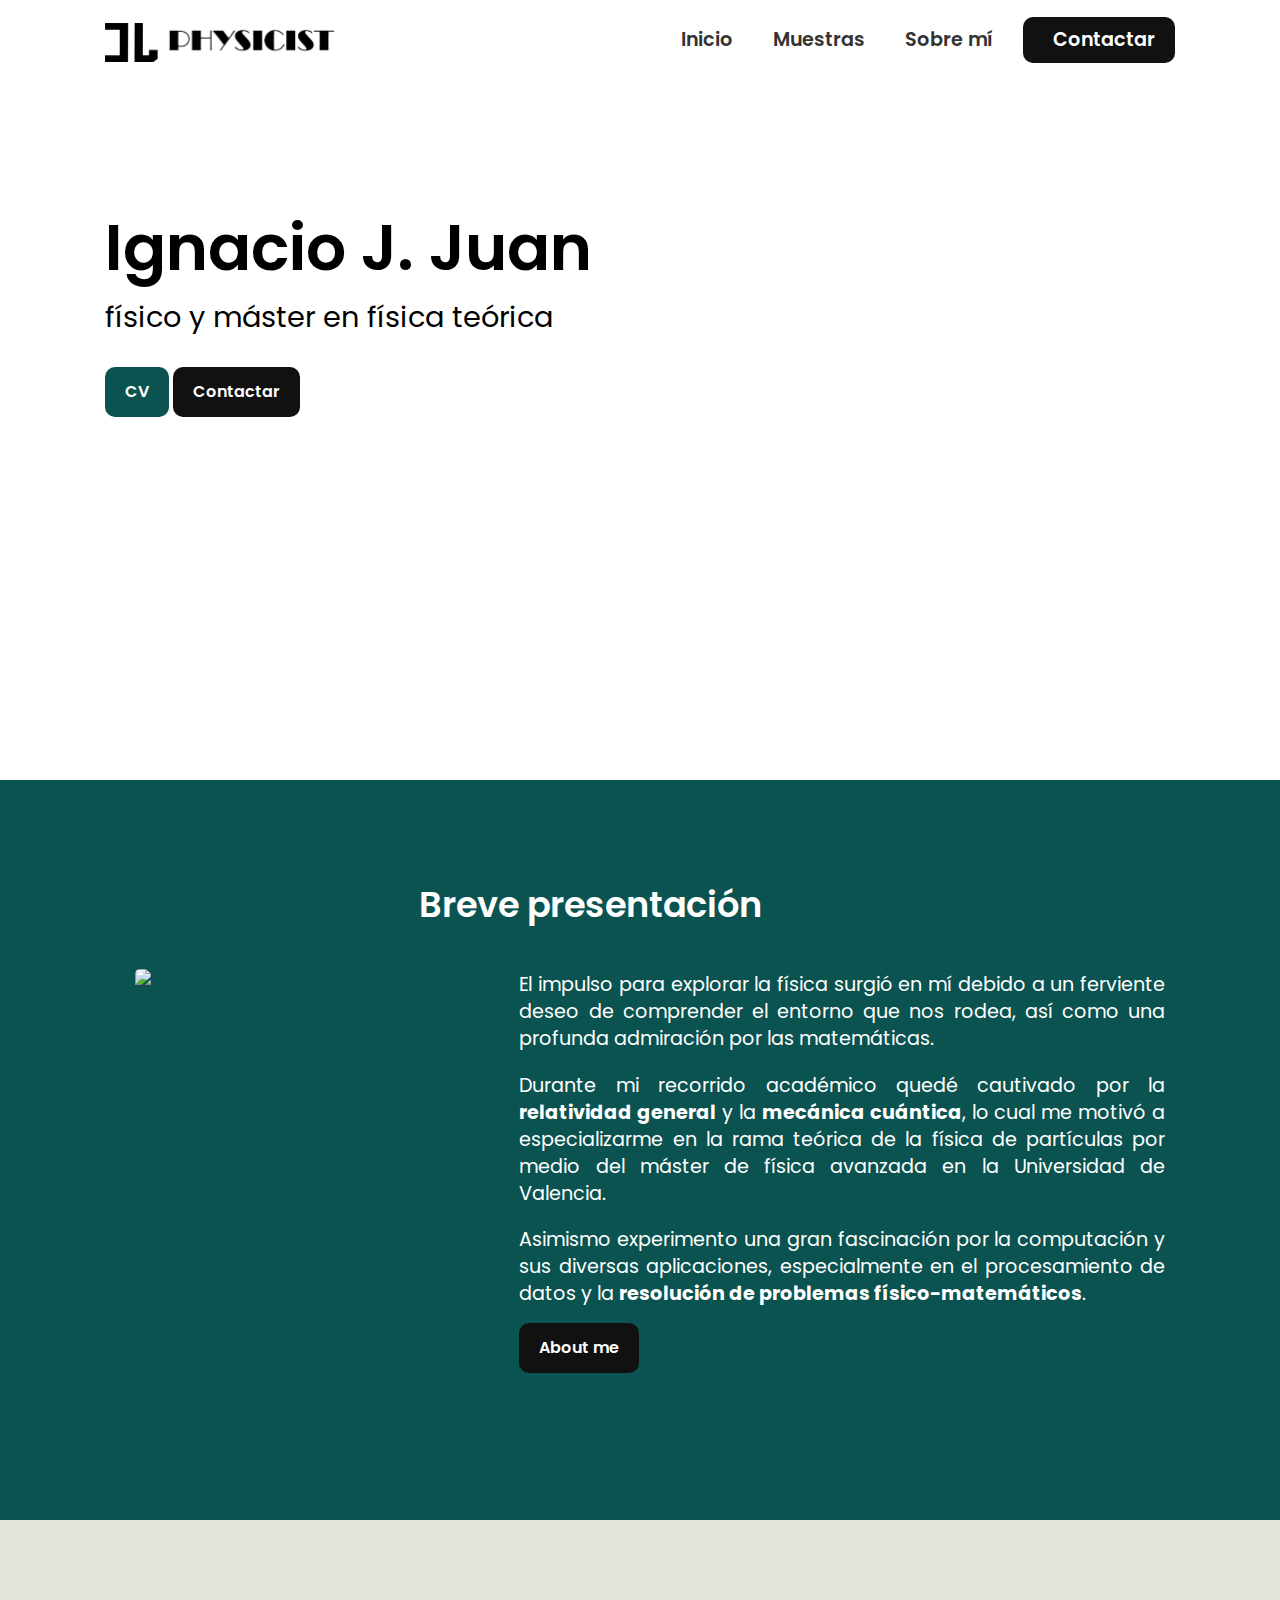
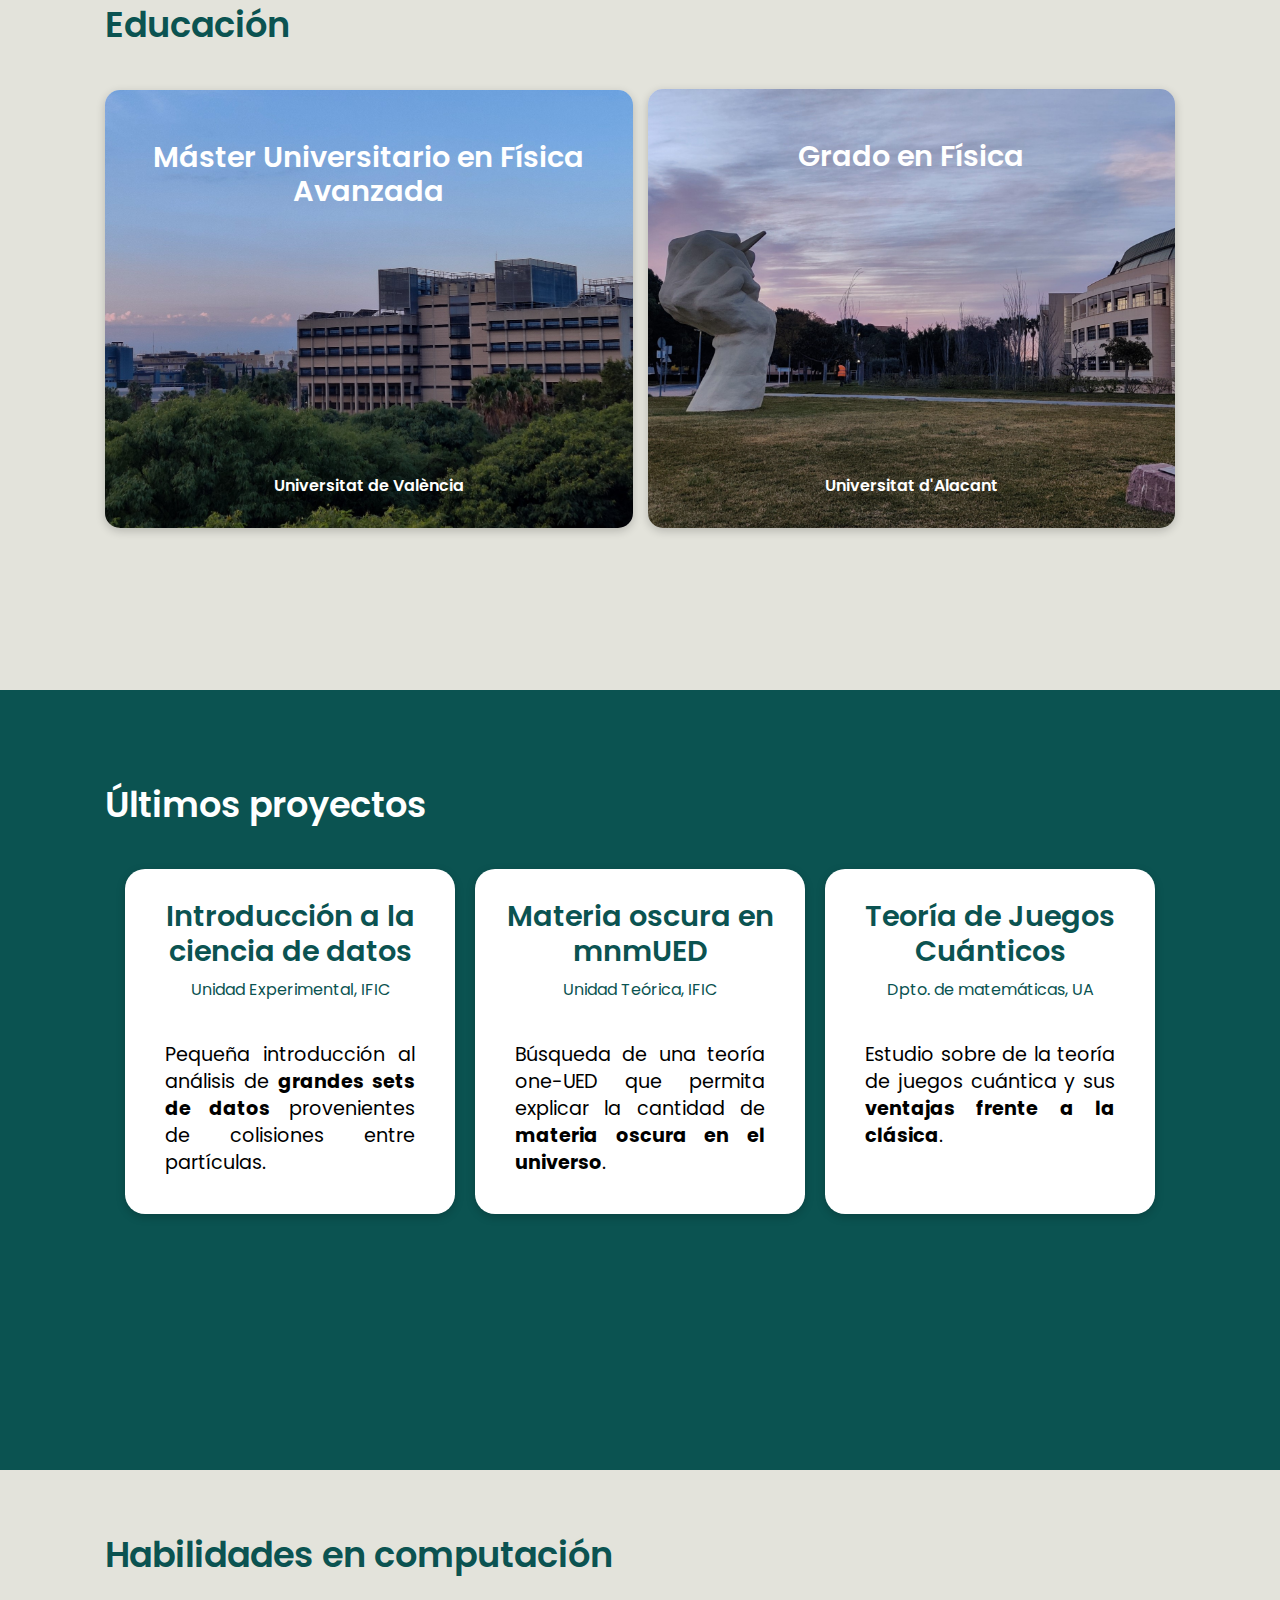
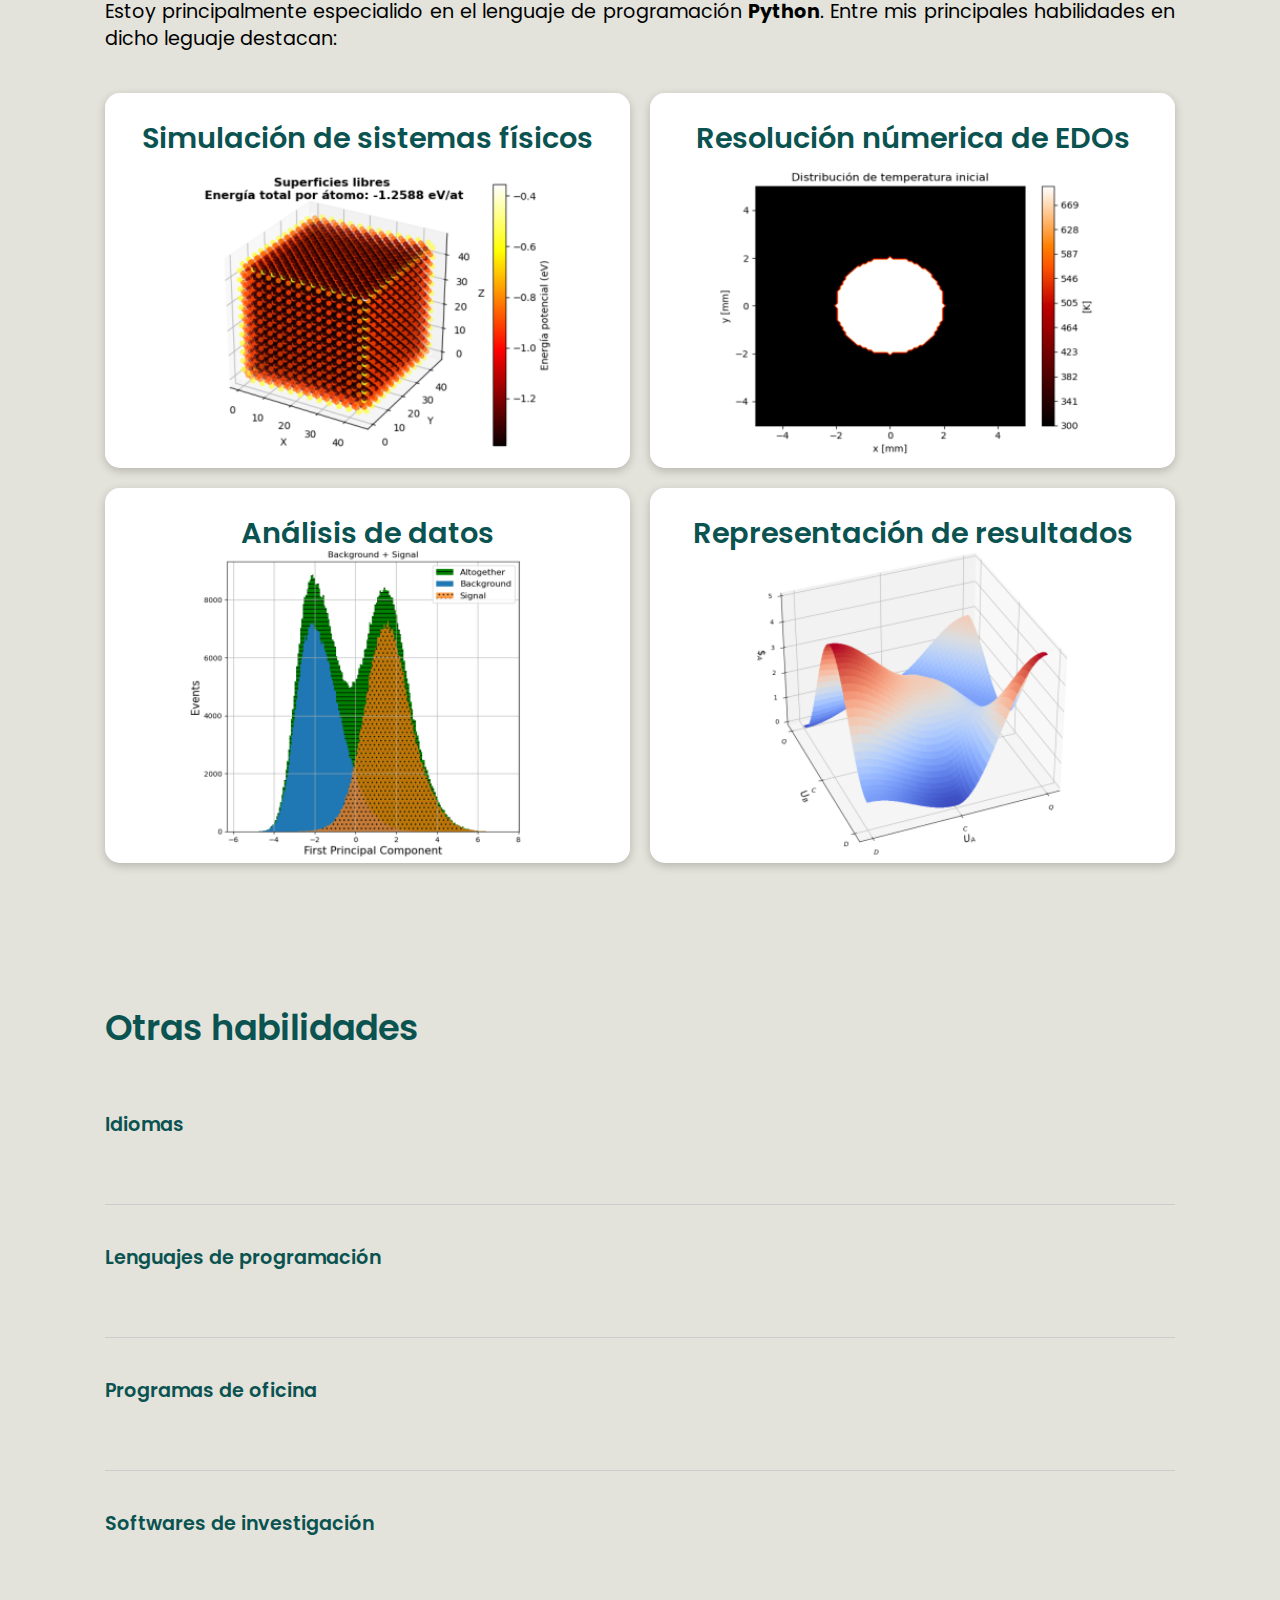
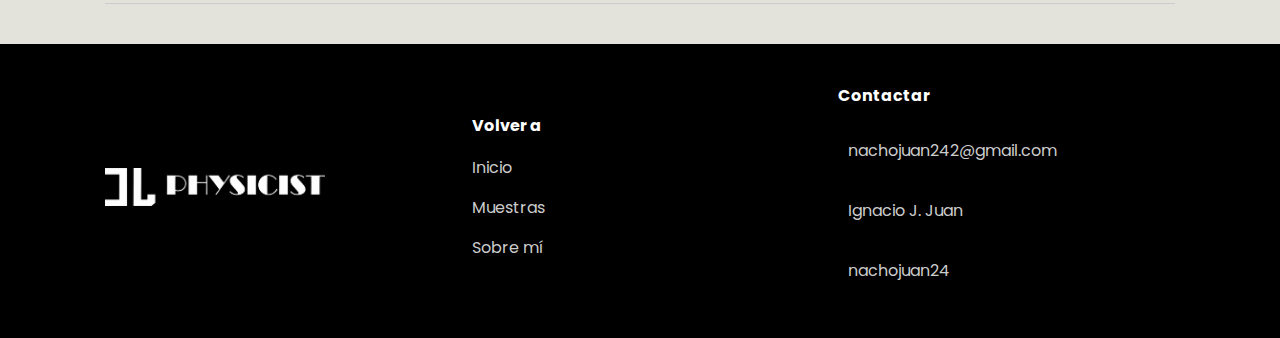
==== commit 2dd60fc6: "Add files via upload" ====
--- a/index.html
+++ b/index.html
@@ -149,12 +149,14 @@
                     <p class="presentation-body text-md">
                         Durante mi recorrido académico quedé cautivado por la <b>relatividad general</b> y la <b>mecánica cuántica</b>, 
                         lo cual me motivó a especializarme en la rama teórica de la física de partículas por medio del 
-                        máster de física avanzada en la Universidad de Valencia.
+                        máster de física avanzada en la Universidad de Valencia. 
                     </p>
 
                     <p class="presentation-final text-md">
                         Asimismo experimento una gran fascinación por la computación y sus diversas aplicaciones, 
                         especialmente en el procesamiento de datos y la <b>resolución de problemas físico-matemáticos</b>.
+                        <!-- Una persona con compromiso, apasionado por aprender, con dedicación y ganas de superarse. Siempre luchando 
+                            para superar cualquier adversidad. -->
                     </p>
 
                     <!-- <p class="presentation-body text-md">
@@ -235,7 +237,8 @@
                         <i class="fa fa-map-marker-alt"></i> Unidad Experimental, IFIC
                     </p>
                     <p class="card-body text-justify text-md">
-                        Pequeña introducción al análisis de <b>grandes sets de datos</b> provenientes de simulaciones de colisiones. 
+                        Pequeña introducción al análisis de <b>grandes sets de datos</b> provenientes de colisiones 
+                        entre partículas. 
                     </p>
 
                 </div>
@@ -262,8 +265,7 @@
                     </p>
 
                     <p class="card-body text-justify text-md">
-                        Trabajo de fin de grafo centrado en realizar un <b>estudio</b> sobre 
-                        la teoría de juegos cuántica y sus ventajas frente la clásica.  
+                        Estudio sobre de la teoría de juegos cuántica y sus <b>ventajas frente a la clásica</b>.  
                     </p>
                 </div>
             </div>
--- a/css/style.css
+++ b/css/style.css
@@ -89,7 +89,7 @@
     /* background: url('../images/UA_back2.jpg') no-repeat;
     background-size: cover;
     background-position: center bottom; */
-    height: 600px;
+    height: 470px;
     /* border-radius: 25px; */
 }
 
@@ -170,7 +170,7 @@
 /* Education v2 */
 
 .scientific {
-    padding: 10px 0 40px;
+    padding: 40px 0 40px;
 }
 
 .scientific .container{
@@ -180,11 +180,11 @@
 }
 
 .scientific .scientific-heading {
-    padding: 50px 0 0;    
+    padding: 0;    
 }
 
 .scientific .scientific-intro {
-    margin-bottom: 80px;
+    margin-bottom: 60px;
 }
 
 .scientific .top-collage {
@@ -295,7 +295,7 @@
 }
 
 .last .last-heading{
-    margin-top: 70px;
+    margin-top: 50px;
 }
 
 .last .last-card-grid {
@@ -311,7 +311,8 @@
 .last .A-card,
 .last .B-card,
 .last .C-card {
-    min-height: 375px;
+    min-height: 345px;
+    max-height: 345px;
     /* max-height: 375px; */
     /* align-items: center; */
     /* vertical-align: middle; */
@@ -339,7 +340,7 @@
 }
 
 .last .card-body {
-    margin-top: 20px;
+    /* margin-top: 20px; */
     margin-bottom: 10px;
     padding: 20px;
     color: #000;
@@ -349,7 +350,7 @@
 
 /* Computation */
 .computation {
-    padding: 10px 0 40px;
+    padding: 50px 0 40px;
 }
 
 .computation .computation-body {
@@ -939,7 +940,7 @@
     } */
 
     .hero .container{
-        height: 330px;
+        height: 600px;
     }
     
     .hero .hero-content,
@@ -965,7 +966,6 @@
         grid-template-columns: 1fr;
     } */
  
-
     .presentation .presentation-grid,
     .footer .footer-grid {
         grid-template-columns: 1fr;
@@ -1004,8 +1004,13 @@
 
     /* EDUCATION */
 
+    .scientific .container{
+        height: 600px;
+    }
+
     .scientific .scientific-heading{
         text-align: center;
+        margin-top: 50px;
     }
 
     .scientific .top-collage{
@@ -1042,8 +1047,13 @@
     }
 
     /* LAST PROJECTS */
+    .last .container{
+        height: 600px;
+    }
+
     .last .last-heading{
         text-align: center;
+        margin-top: 50px;
     }
 
     .last .last-card-grid{
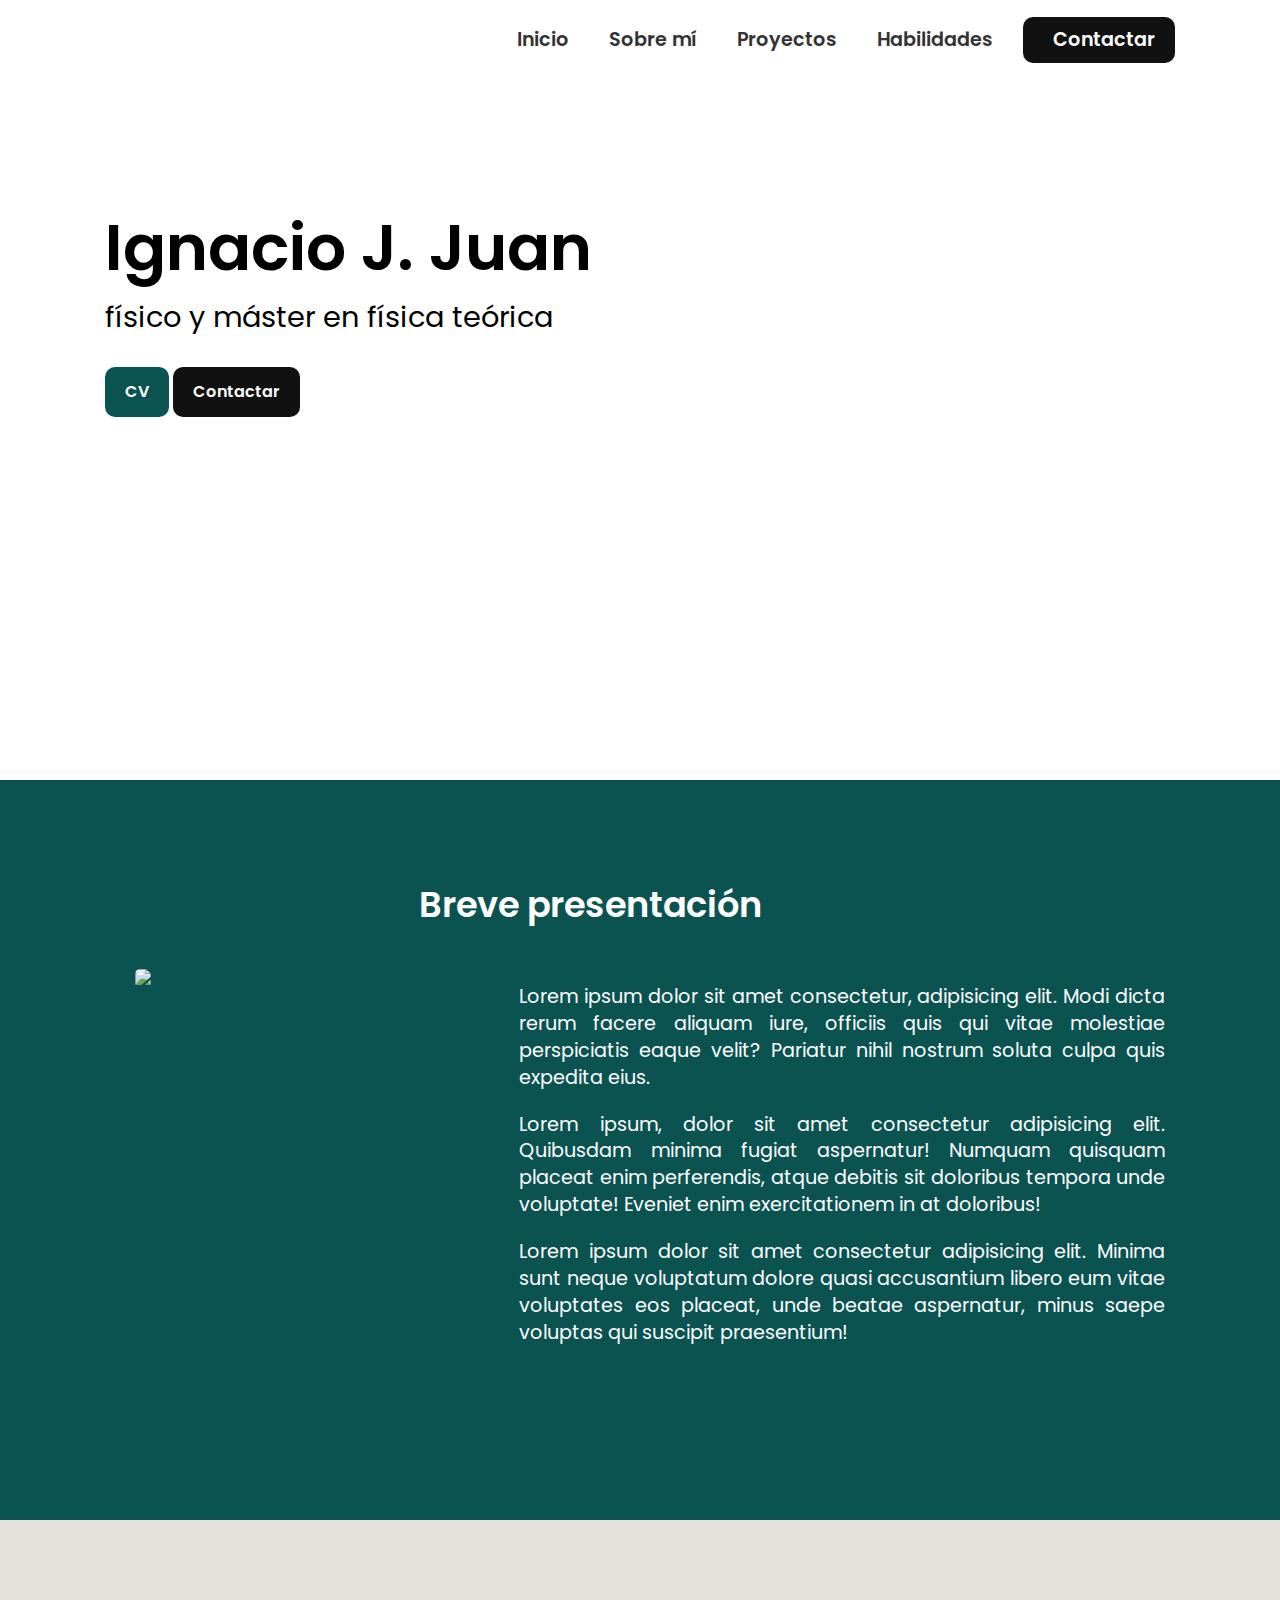
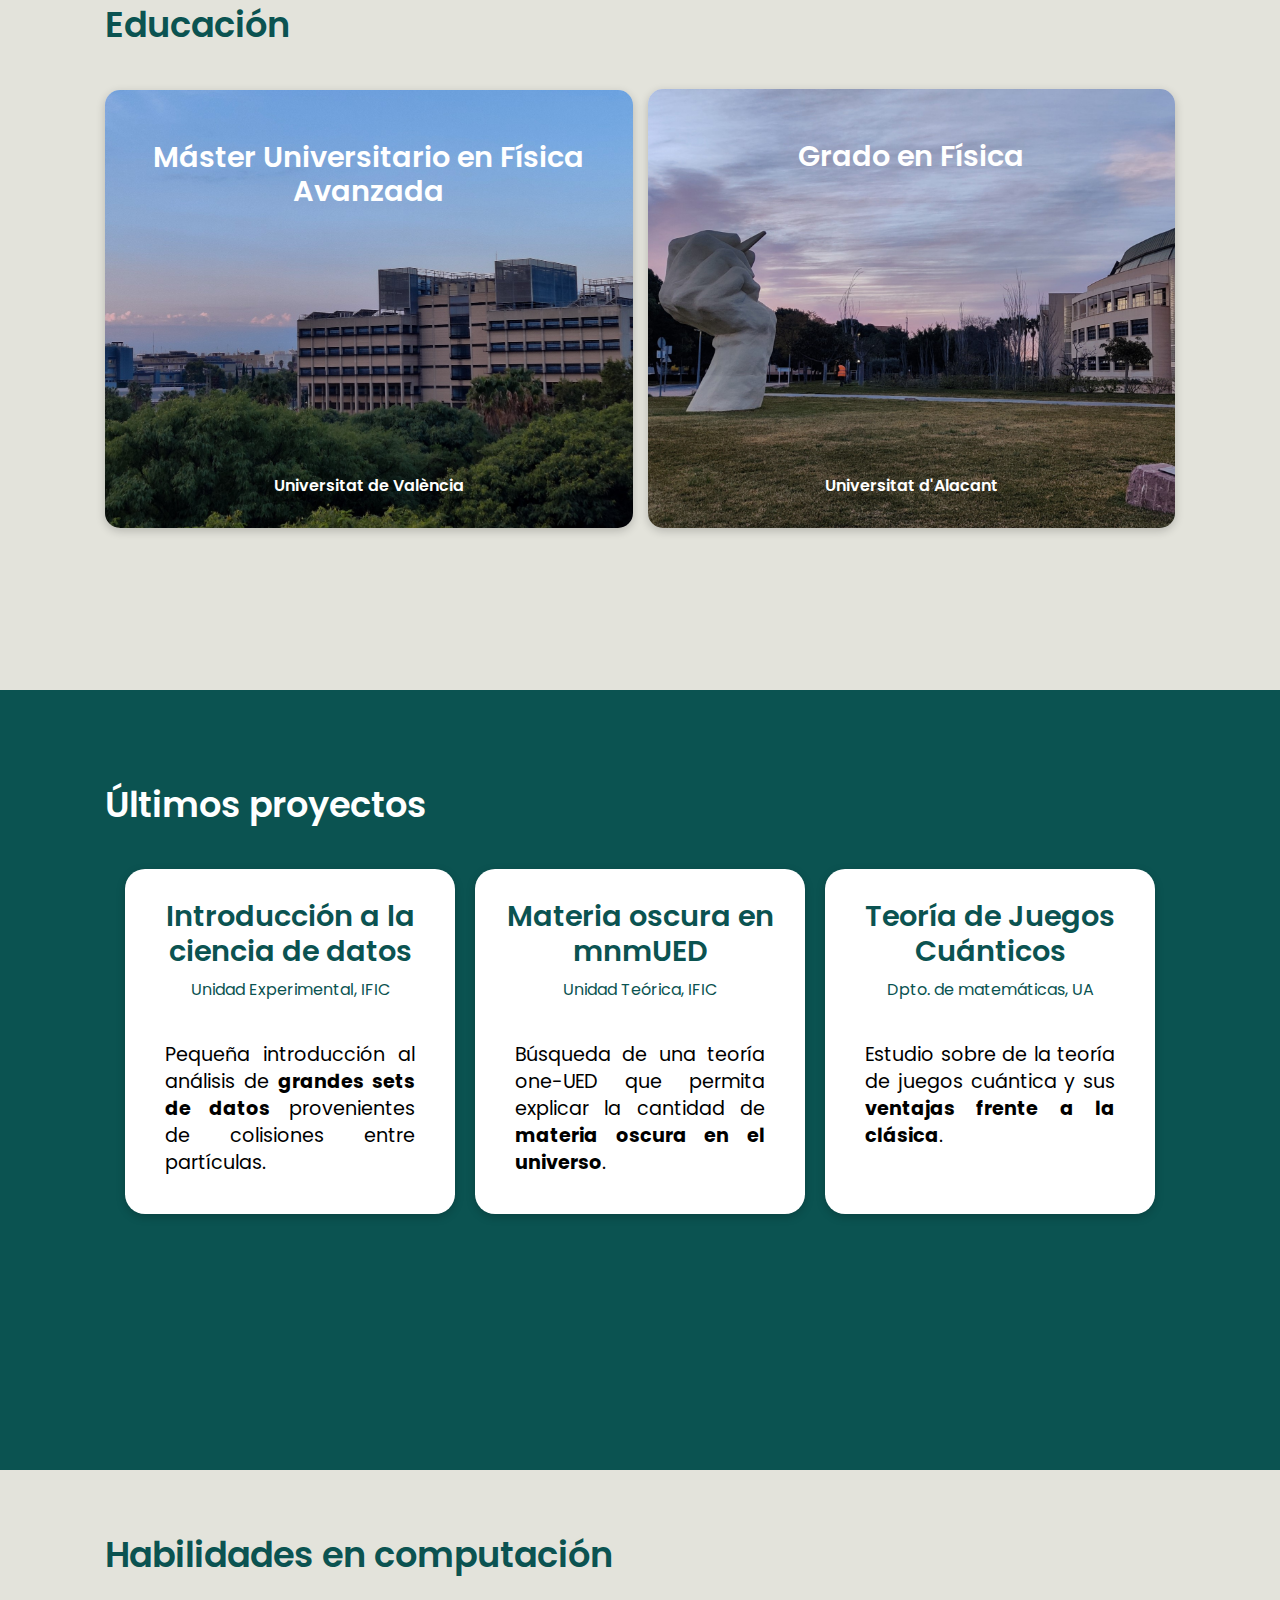
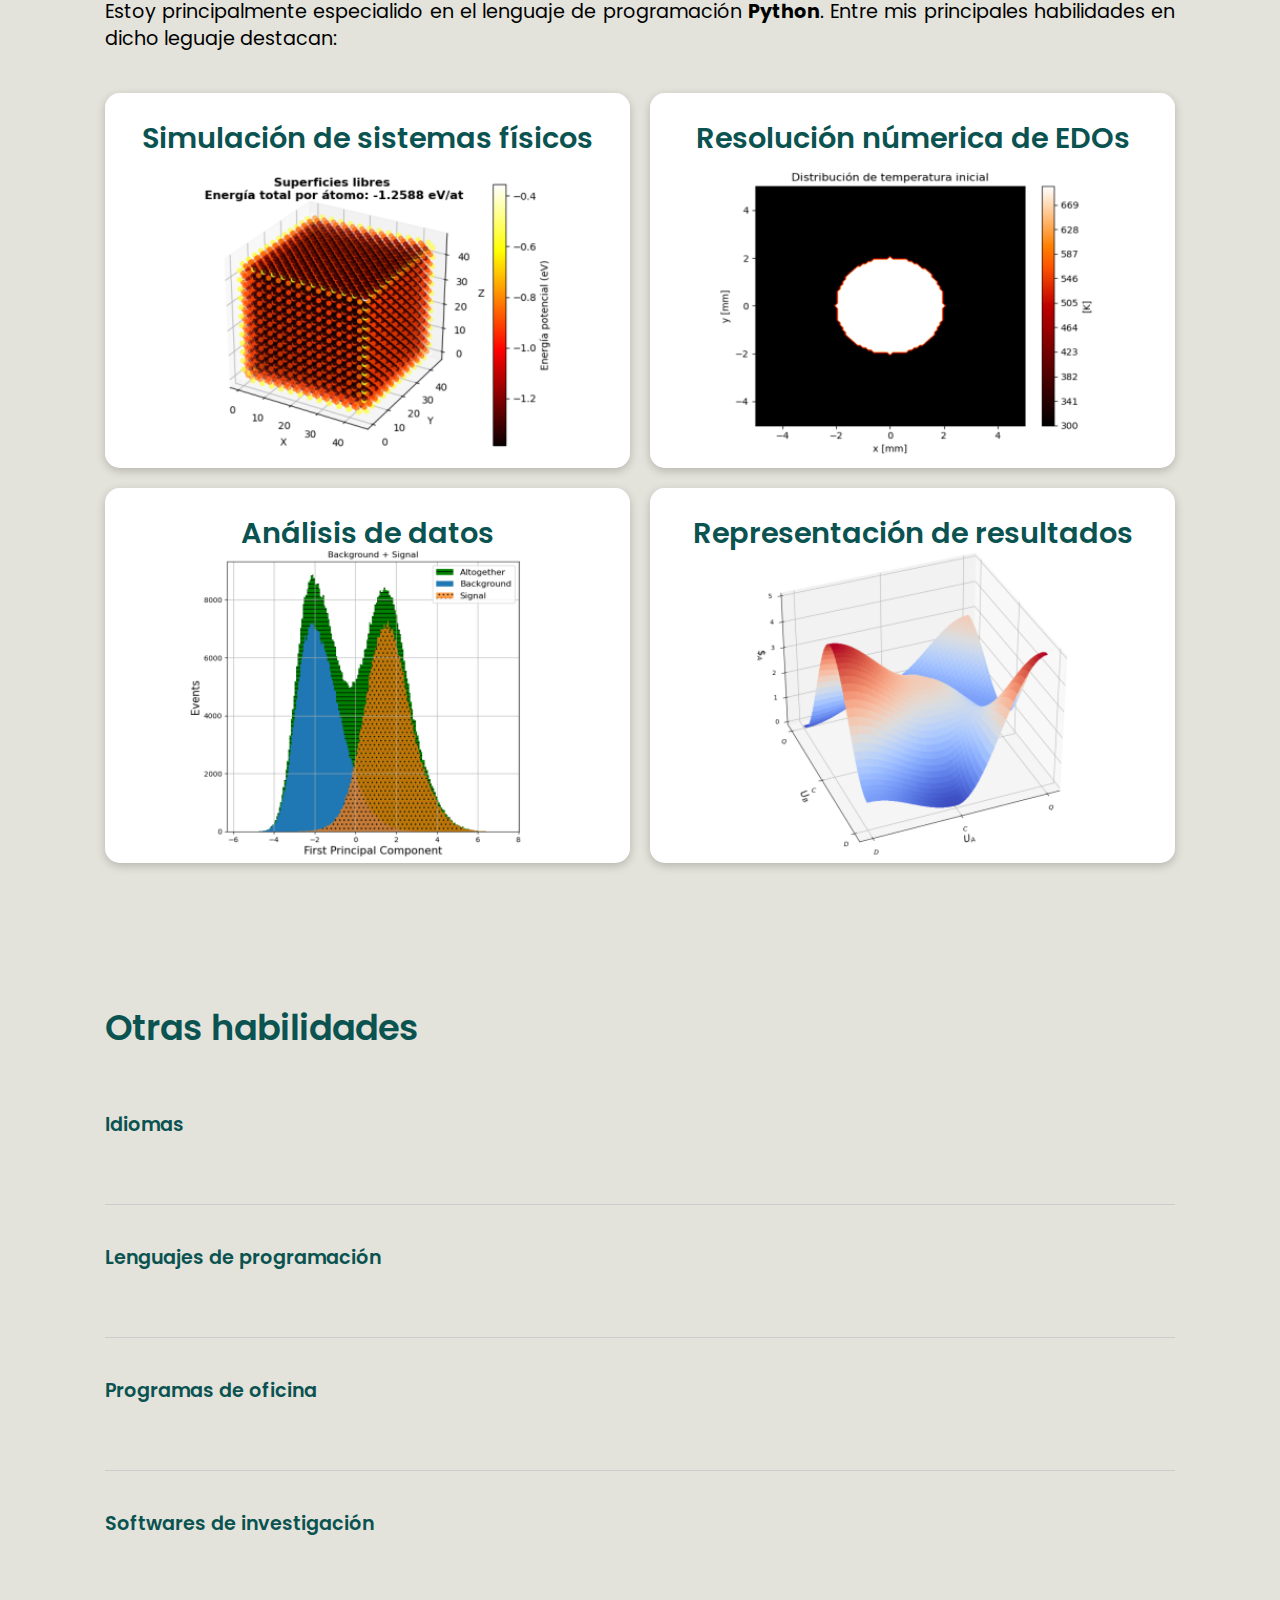
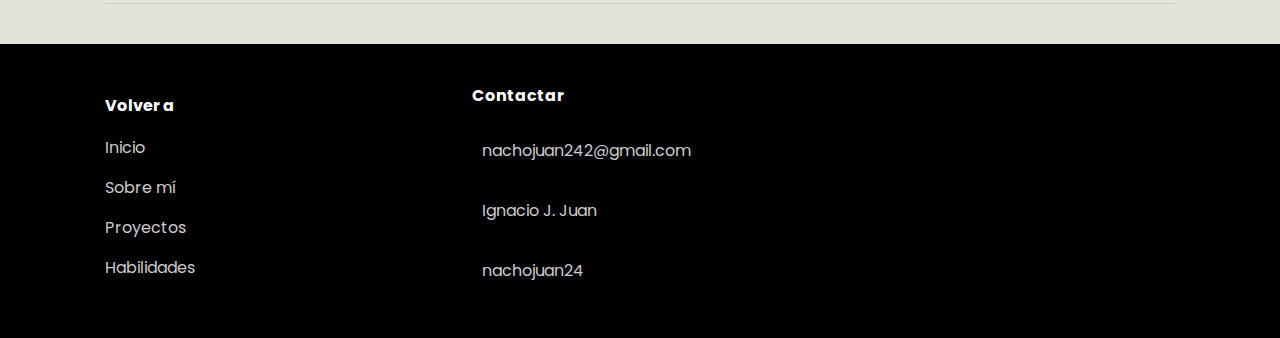
==== commit f37209d8: "Add files via upload" ====
--- a/index.html
+++ b/index.html
@@ -20,7 +20,7 @@
         <div class="container">
             <div class="logo">
                 <a href="index.html">
-                    <img src="images/LogoTipo.png" width="229.25" height="39.75" alt="logo">
+                    <!-- <img src="images/LogoTipo.png" width="229.25" height="39.75" alt="logo"> -->
                 </a>
             </div>
             
@@ -33,15 +33,20 @@
                         </a>
                     </li>
                     <li>
-                        <a href=""> 
-                            <!-- Samples  -->
-                            Muestras
-                        </a>
-                    </li>
-                    <li>
-                        <a href=""> 
+                        <a href="#about"> 
                             <!-- About me  -->
                             Sobre mí
+                        </a>
+                    </li>
+                    <li>
+                        <a href="#samples"> 
+                            <!-- Samples  -->
+                            Proyectos
+                        </a>
+                    </li>
+                    <li>
+                        <a href="#skills"> 
+                            Habilidades
                         </a>
                     </li>
                     <li>
@@ -68,15 +73,20 @@
                         </a>
                     </li>
                     <li>
-                        <a href=""> 
-                            <!-- Samples  -->
-                            Muestras
-                        </a>
-                    </li>
-                    <li>
-                        <a href=""> 
+                        <a href="#about"> 
                             <!-- About me  -->
                             Sobre mí
+                        </a>
+                    </li>
+                    <li>
+                        <a href="#samples"> 
+                            <!-- Samples  -->
+                            Proyectos
+                        </a>
+                    </li>
+                    <li>
+                        <a href="#skills"> 
+                            Habilidades
                         </a>
                     </li>
                     <li>
@@ -92,7 +102,7 @@
     </nav>
 
     <!-- Hero -->
-    <section class="hero bg-picture">
+    <section class="hero bg-picture" id="home">
         <div class="container">
             <div class="hero-content">
                 <h1 class="hero-heading text-xxxl">
@@ -118,7 +128,7 @@
     </section>
 
     <!-- Brief presentation -->
-    <section class="presentation bg-primary">
+    <section class="presentation bg-primary" id="about">
         <div class="container">
             <h3 class="presentation-heading text-xl-bold text-center">
                 <!-- Brief presentation -->
@@ -142,21 +152,25 @@
                 <div class="B-col text-justify">
                     
                     <p class="presentation-body text-md"> 
-                        El impulso para explorar la física surgió en mí debido a un ferviente 
-                        deseo de comprender el entorno que nos rodea, así como una profunda admiración por las matemáticas.
+                        <!-- El impulso para explorar la física surgió en mí debido a un ferviente 
+                        deseo de comprender el entorno que nos rodea, así como una profunda admiración por las matemáticas. -->
+                        Lorem ipsum dolor sit amet consectetur, adipisicing elit. Modi dicta rerum facere aliquam iure, officiis quis qui vitae molestiae perspiciatis eaque velit? Pariatur nihil nostrum soluta culpa quis expedita eius.
+
                     </p>
 
                     <p class="presentation-body text-md">
-                        Durante mi recorrido académico quedé cautivado por la <b>relatividad general</b> y la <b>mecánica cuántica</b>, 
+                        <!-- Durante mi recorrido académico quedé cautivado por la <b>relatividad general</b> y la <b>mecánica cuántica</b>, 
                         lo cual me motivó a especializarme en la rama teórica de la física de partículas por medio del 
-                        máster de física avanzada en la Universidad de Valencia. 
+                        máster de física avanzada en la Universidad de Valencia.  -->
+                        Lorem ipsum, dolor sit amet consectetur adipisicing elit. Quibusdam minima fugiat aspernatur! Numquam quisquam placeat enim perferendis, atque debitis sit doloribus tempora unde voluptate! Eveniet enim exercitationem in at doloribus!
                     </p>
 
                     <p class="presentation-final text-md">
-                        Asimismo experimento una gran fascinación por la computación y sus diversas aplicaciones, 
-                        especialmente en el procesamiento de datos y la <b>resolución de problemas físico-matemáticos</b>.
+                        <!-- Asimismo experimento una gran fascinación por la computación y sus diversas aplicaciones, 
+                        especialmente en el procesamiento de datos y la <b>resolución de problemas físico-matemáticos</b>. -->
                         <!-- Una persona con compromiso, apasionado por aprender, con dedicación y ganas de superarse. Siempre luchando 
                             para superar cualquier adversidad. -->
+                        Lorem ipsum dolor sit amet consectetur adipisicing elit. Minima sunt neque voluptatum dolore quasi accusantium libero eum vitae voluptates eos placeat, unde beatae aspernatur, minus saepe voluptas qui suscipit praesentium!
                     </p>
 
                     <!-- <p class="presentation-body text-md">
@@ -167,11 +181,11 @@
                         aprendiendo sobre alguno de estos campos y creciendo tanto a nivel personal como profesional.
                     </p> -->
 
-                    <div class="btn-div">
+                    <!-- <div class="btn-div">
                         <a class="btn btn-dark" href="">
                             About me
                         </a>
-                    </div>
+                    </div> -->
 
                 </div>
             </div>
@@ -222,7 +236,7 @@
     </section>
 
     <!-- Last projects (?) -->
-    <section class="last bg-primary">
+    <section class="last bg-primary" id="samples">
         <div class="container">
             <h3 class="last-heading text-xl-bold">
                 Últimos proyectos
@@ -273,7 +287,7 @@
     </section>    
 
     <!-- Computation v2 -->
-    <section class="computation-v2 bg-light-primary">
+    <section class="computation-v2 bg-light-primary" id="skills">
         <div class="container">
             <h3 class="computation-v2-heading text-xl-bold">
                 Habilidades en computación
@@ -495,29 +509,40 @@
    <footer class="footer bg-black">
         <div class="container">
             <div class="footer-grid">
-                <div class="logo-img">
+                <!-- <div class="logo-img">
                     <a href="index.html">
                         <img src="images/LogoTipo_white.png" alt="logo">
                     </a>
-                </div>
+                </div> -->
                 <div>
                     <h4>
                         <!-- Back to -->
                         Volver a
                     </h4>
                     <ul>
-                        <li><a href="index.html"> 
-                            <!-- Home  -->
-                            Inicio
-                        </a></li>
-                        <li><a href=""> 
-                            <!-- Samples  -->
-                            Muestras
-                        </a></li>
-                        <li><a href=""> 
-                            <!-- About me  -->
-                            Sobre mí
-                        </a></li>
+                        <li>
+                            <a href="index.html"> 
+                                <!-- Home  -->
+                                Inicio
+                            </a>
+                        </li>
+                        <li>
+                            <a href="#about"> 
+                                <!-- About me  -->
+                                Sobre mí
+                            </a>
+                        </li>
+                        <li>
+                            <a href="#samples"> 
+                                <!-- Samples  -->
+                                Proyectos
+                            </a>
+                        </li>
+                        <li>
+                            <a href="#skills"> 
+                                Habilidades
+                            </a>
+                        </li>
                     </ul>
                 </div>
                 
@@ -538,6 +563,8 @@
                         </li>
                     </ul>
                 </div>
+                
+
             </div>
         </div>
     </footer>
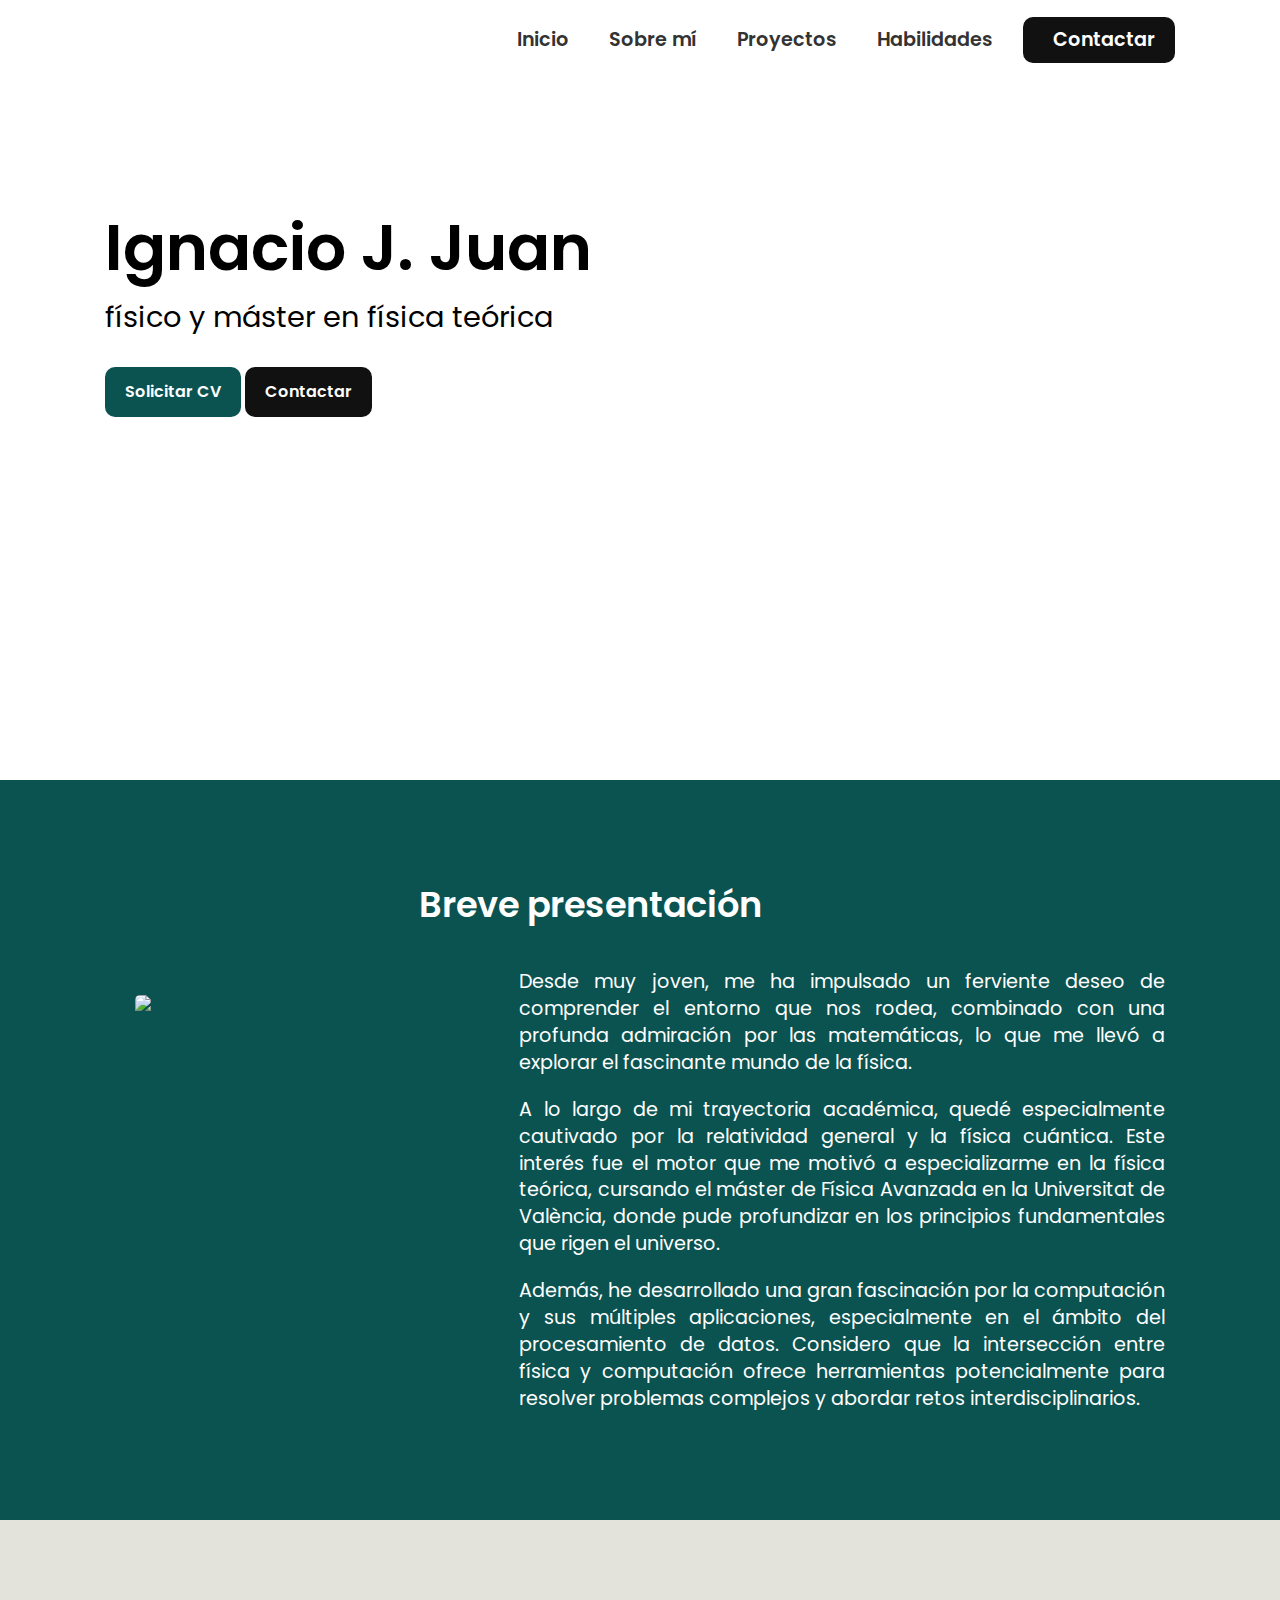
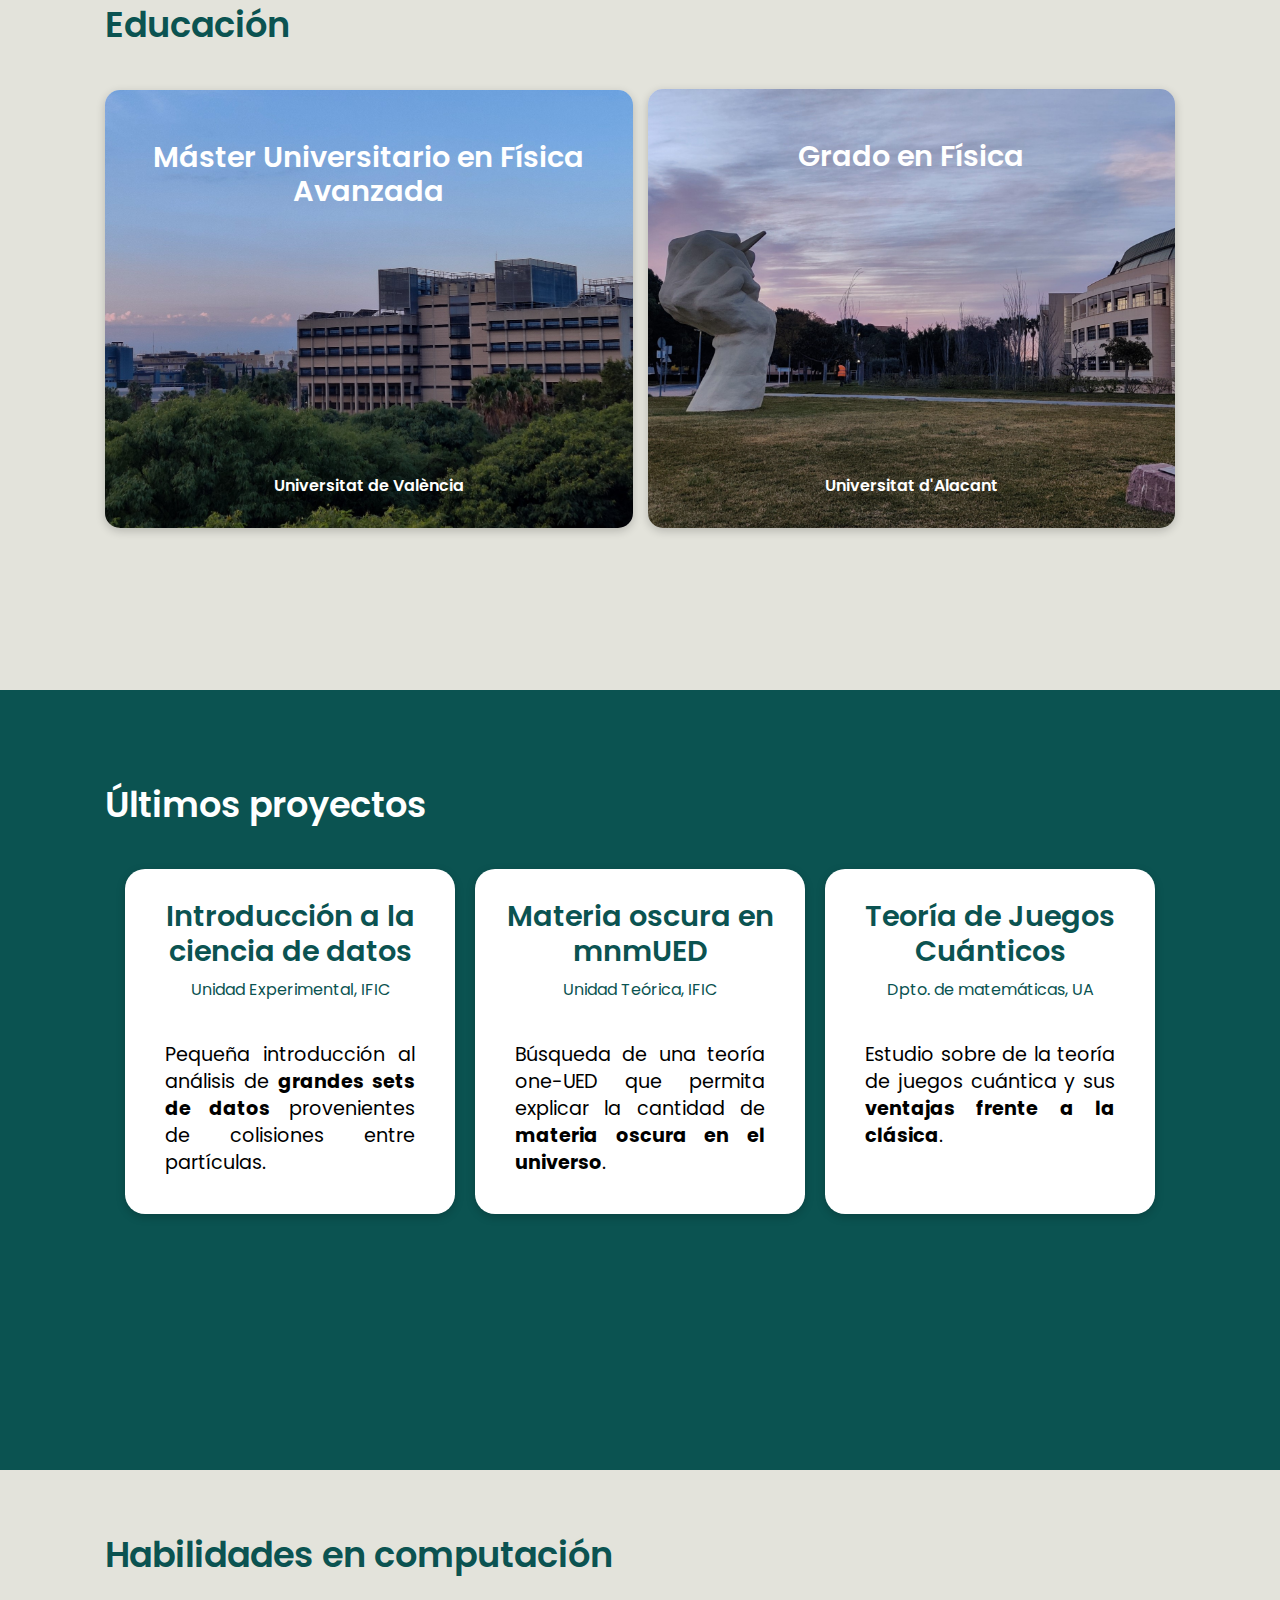
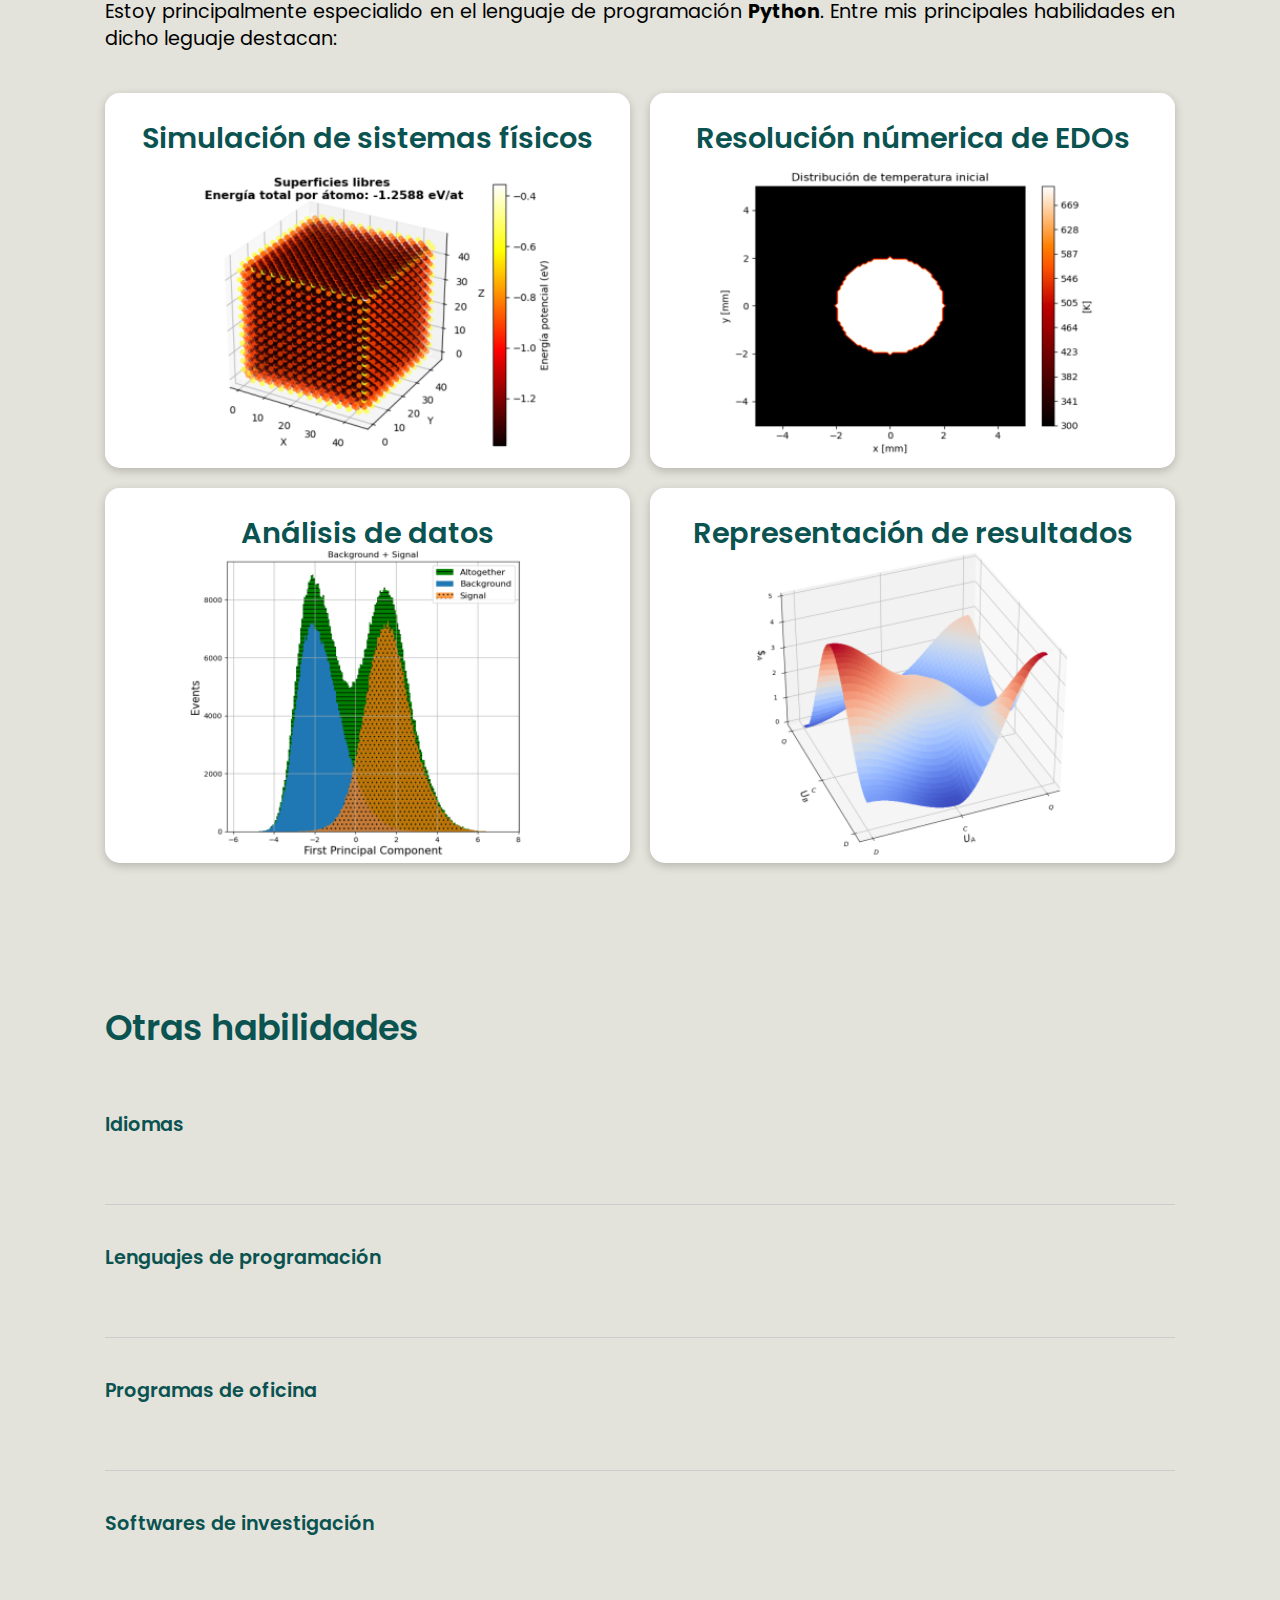
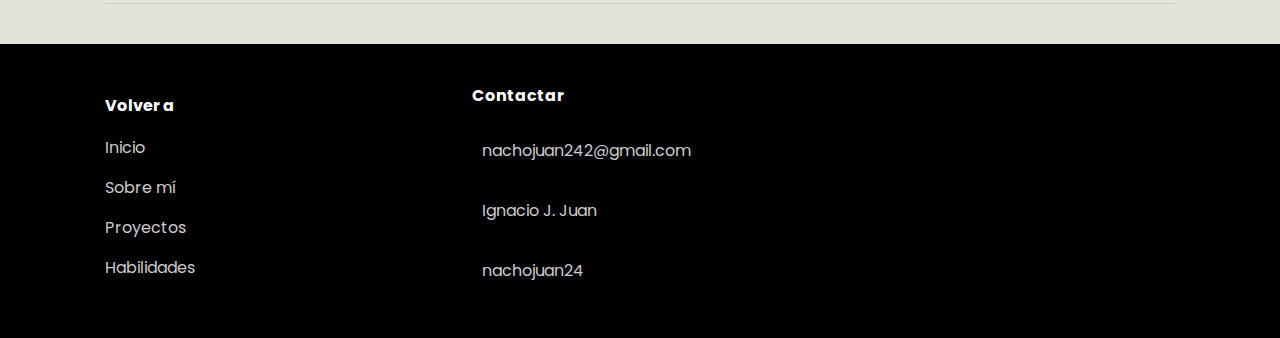
==== commit 48abf917: "Add files via upload" ====
--- a/index.html
+++ b/index.html
@@ -113,8 +113,8 @@
                     físico y máster en física teórica
                 </p>
                 <div class="hero-buttons">
-                   <a href="https://drive.google.com/file/d/1GMExSNV8omjfZtA-s5K7J3FgZD9Hg7VH/view?usp=drive_link" class="btn btn-primary">
-                        CV
+                   <a href="https://drive.google.com/file/d/14gt3bii3jZSkaqGYXUnjjthfwXGmAT9h/view?usp=sharing" class="btn btn-primary">
+                        Solicitar CV
                    </a>
 
                    <a href="mailto:nachojuan242@gmail.com" class="btn btn-dark"> 
@@ -154,7 +154,8 @@
                     <p class="presentation-body text-md"> 
                         <!-- El impulso para explorar la física surgió en mí debido a un ferviente 
                         deseo de comprender el entorno que nos rodea, así como una profunda admiración por las matemáticas. -->
-                        Lorem ipsum dolor sit amet consectetur, adipisicing elit. Modi dicta rerum facere aliquam iure, officiis quis qui vitae molestiae perspiciatis eaque velit? Pariatur nihil nostrum soluta culpa quis expedita eius.
+                        Desde muy joven, me ha impulsado un ferviente deseo de comprender el entorno que nos rodea, combinado con 
+                        una profunda admiración por las matemáticas, lo que me llevó a explorar el fascinante mundo de la física.
 
                     </p>
 
@@ -162,7 +163,9 @@
                         <!-- Durante mi recorrido académico quedé cautivado por la <b>relatividad general</b> y la <b>mecánica cuántica</b>, 
                         lo cual me motivó a especializarme en la rama teórica de la física de partículas por medio del 
                         máster de física avanzada en la Universidad de Valencia.  -->
-                        Lorem ipsum, dolor sit amet consectetur adipisicing elit. Quibusdam minima fugiat aspernatur! Numquam quisquam placeat enim perferendis, atque debitis sit doloribus tempora unde voluptate! Eveniet enim exercitationem in at doloribus!
+                        A lo largo de mi trayectoria académica, quedé especialmente cautivado por la relatividad general y la física cuántica. 
+                        Este interés fue el motor que me motivó a especializarme en la física teórica, cursando el máster de Física Avanzada en la 
+                        Universitat de València, donde pude profundizar en los principios fundamentales que rigen el universo.
                     </p>
 
                     <p class="presentation-final text-md">
@@ -170,7 +173,10 @@
                         especialmente en el procesamiento de datos y la <b>resolución de problemas físico-matemáticos</b>. -->
                         <!-- Una persona con compromiso, apasionado por aprender, con dedicación y ganas de superarse. Siempre luchando 
                             para superar cualquier adversidad. -->
-                        Lorem ipsum dolor sit amet consectetur adipisicing elit. Minima sunt neque voluptatum dolore quasi accusantium libero eum vitae voluptates eos placeat, unde beatae aspernatur, minus saepe voluptas qui suscipit praesentium!
+                            Además, he desarrollado una gran fascinación por la computación y sus múltiples aplicaciones, especialmente en 
+                            el ámbito del procesamiento de datos. Considero que la intersección entre física y computación ofrece herramientas potencialmente 
+                            para resolver problemas complejos y abordar retos interdisciplinarios.
+
                     </p>
 
                     <!-- <p class="presentation-body text-md">
@@ -369,24 +375,24 @@
                     <div class="faq-group-body">
                         <div class="container flex">
                             <div class="card">
-                                <h4>Spanish</h4>
+                                <h4>Español</h4>
                                 <img src="images/flags/spain-flag_v2.png" alt="" class="logo_SL">
                                 <p class="text-sm text-center">
-                                    (Native)
+                                    (Nativo)
                                 </p>
                             </div>
                             <div class="card">
-                                <h4>Valencian</h4>
+                                <h4>Valencià</h4>
                                 <img src="images/flags/valencian-flag_v2.png" alt="" class="logo_SL">
                                 <p class="text-sm text-center">
-                                    (Native)
+                                    (Nativo)
                                 </p>
                             </div>
                             <div class="card">
-                                <h4>English</h4>
+                                <h4>Inglés</h4>
                                 <img src="images/flags/UK-flag_v2.png" alt="" class="logo_SL">
                                 <p class="text-sm text-center">
-                                    (B2 level)
+                                    (Nivel B2)
                                 </p>
                             </div>
                         </div>
@@ -406,27 +412,27 @@
                             <div class="card">
                                 <h4>Python</h4>
                                 <img src="images/logos/Python2v1.png" alt="" class="logo_SL">
-                                <p class="text-sm text-center">(Advanced)</p>
+                                <p class="text-sm text-center">(Avanzado)</p>
                             </div>
                             <div class="card">
                                 <h4>Fortran</h4>
                                 <img src="images/logos/fortran_v2.png" alt="" class="logo_SL">
-                                <p class="text-sm text-center">(Medium)</p>
+                                <p class="text-sm text-center">(Medio)</p>
                             </div>
                             <div class="card">
                                 <h4>html</h4>
                                 <img src="images/logos/html5_v3.png" alt="" class="logo_SL">
-                                <p class="text-sm text-center">(Beginner)</p>
+                                <p class="text-sm text-center">(Amateur)</p>
                             </div>
                             <div class="card">
                                 <h4>css</h4>
                                 <img src="images/logos/logo-css_v2.png" alt="" class="logo_SL">
-                                <p class="text-sm text-center">(Beginner)</p>
+                                <p class="text-sm text-center">(Amateur)</p>
                             </div>
                             <div class="card">
                                 <h4>JavaScript</h4>
                                 <img src="images/logos/Java_Logo_v3.png" alt="" class="logo_SL">
-                                <p class="text-sm text-center">(Beginner)</p>
+                                <p class="text-sm text-center">(Amateur)</p>
                             </div>
                         </div>
                     </div>
@@ -445,22 +451,22 @@
                             <div class="card">
                                 <h4>Overleaf</h4>
                                 <img src="images/Office/overleaf_v2.png" alt="" class="logo_SL">
-                                <p class="text-sm text-center">(Advanced)</p>
+                                <p class="text-sm text-center">(Avanzado)</p>
                             </div>
                             <div class="card">
                                 <h4>Excel</h4>
                                 <img src="images/Office/excel_v2.png" alt="" class="logo_SL">
-                                <p class="text-sm text-center">(Advanced)</p>
+                                <p class="text-sm text-center">(Avanzado)</p>
                             </div>
                             <div class="card">
                                 <h4>Word</h4>
                                 <img src="images/Office/word.png" alt="" class="logo_SL">
-                                <p class="text-sm text-center">(Advanced)</p>
+                                <p class="text-sm text-center">(Avanzado)</p>
                             </div>
                             <div class="card">
                                 <h4>PowerPoint</h4>
                                 <img src="images/Office/powerpoint.png" alt="" class="logo_SL">
-                                <p class="text-sm text-center">(Advanced)</p>
+                                <p class="text-sm text-center">(Avanzado)</p>
                             </div>
                         </div>
                     </div>
@@ -478,23 +484,23 @@
                         <div class="container flex">
                             <div class="card">
                                 <h4>Mathematica</h4>
-                                <p class="text-sm text-center">(Medium)</p>
+                                <p class="text-sm text-center">(Medio)</p>
                             </div>
                             <div class="card">
                                 <h4>FeynRules</h4>
-                                <p class="text-sm text-center">(Medium)</p>
+                                <p class="text-sm text-center">(Medio)</p>
                             </div>
                             <div class="card">
                                 <h4>MicrOmegas</h4>
-                                <p class="text-sm text-center">(Medium)</p>
+                                <p class="text-sm text-center">(Medio)</p>
                             </div>
                             <div class="card">
                                 <h4>CalcHep</h4>
-                                <p class="text-sm text-center">(Medium)</p>
+                                <p class="text-sm text-center">(Medio)</p>
                             </div>
                             <div class="card">
                                 <h4>MadDM</h4>
-                                <p class="text-sm text-center">(Medium)</p>
+                                <p class="text-sm text-center">(Medio)</p>
                             </div>
                         </div>
                     </div>
